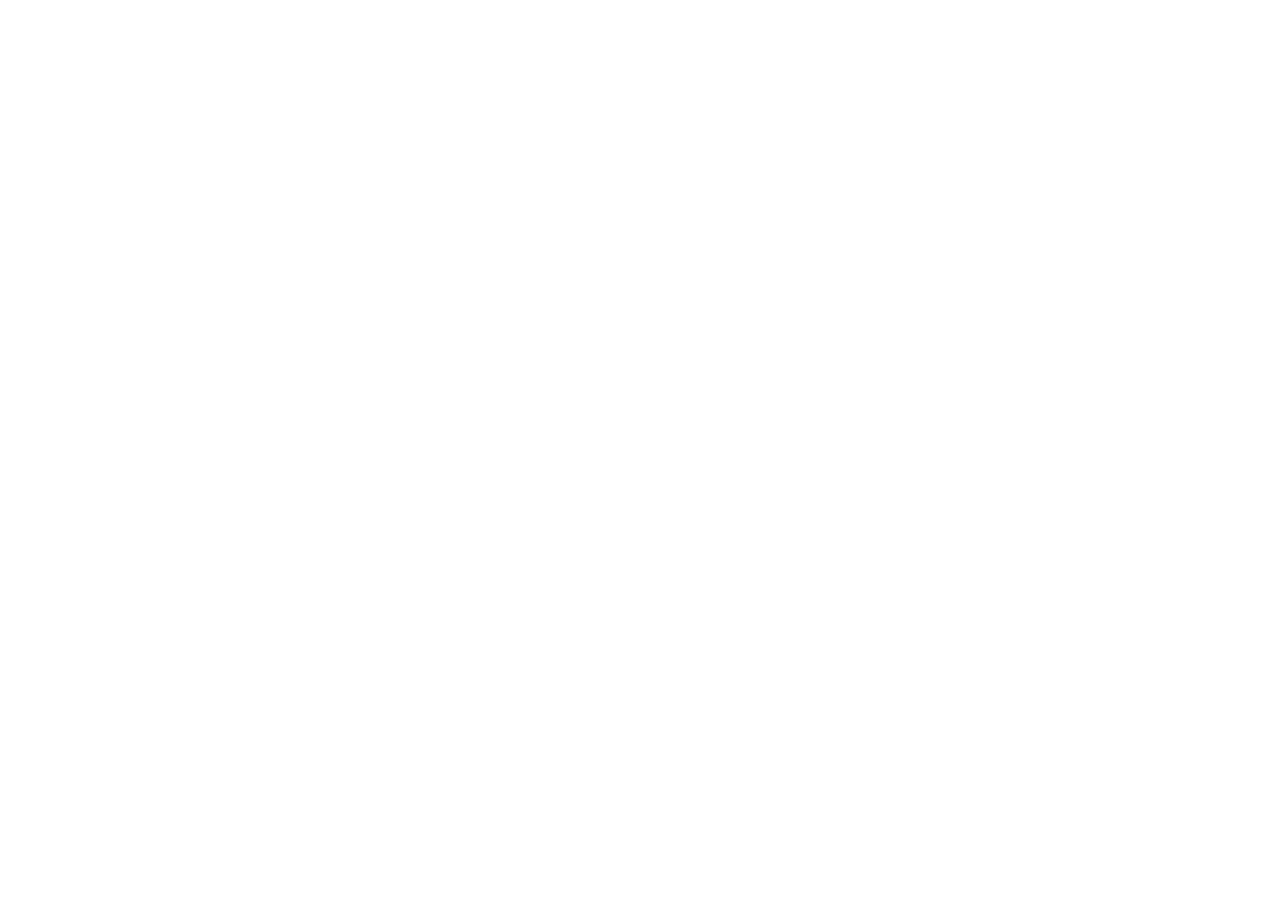
==== index.html @ f73a5bc5 "first commit" ====
<!DOCTYPE html>
<html lang="en">
<head>
    <meta charset="UTF-8">
    <meta http-equiv="X-UA-Compatible" content="IE=edge">
    <meta name="viewport" content="width=device-width, initial-scale=1.0">
    <title>Document</title>
</head>
<body>
    
</body>
</html>
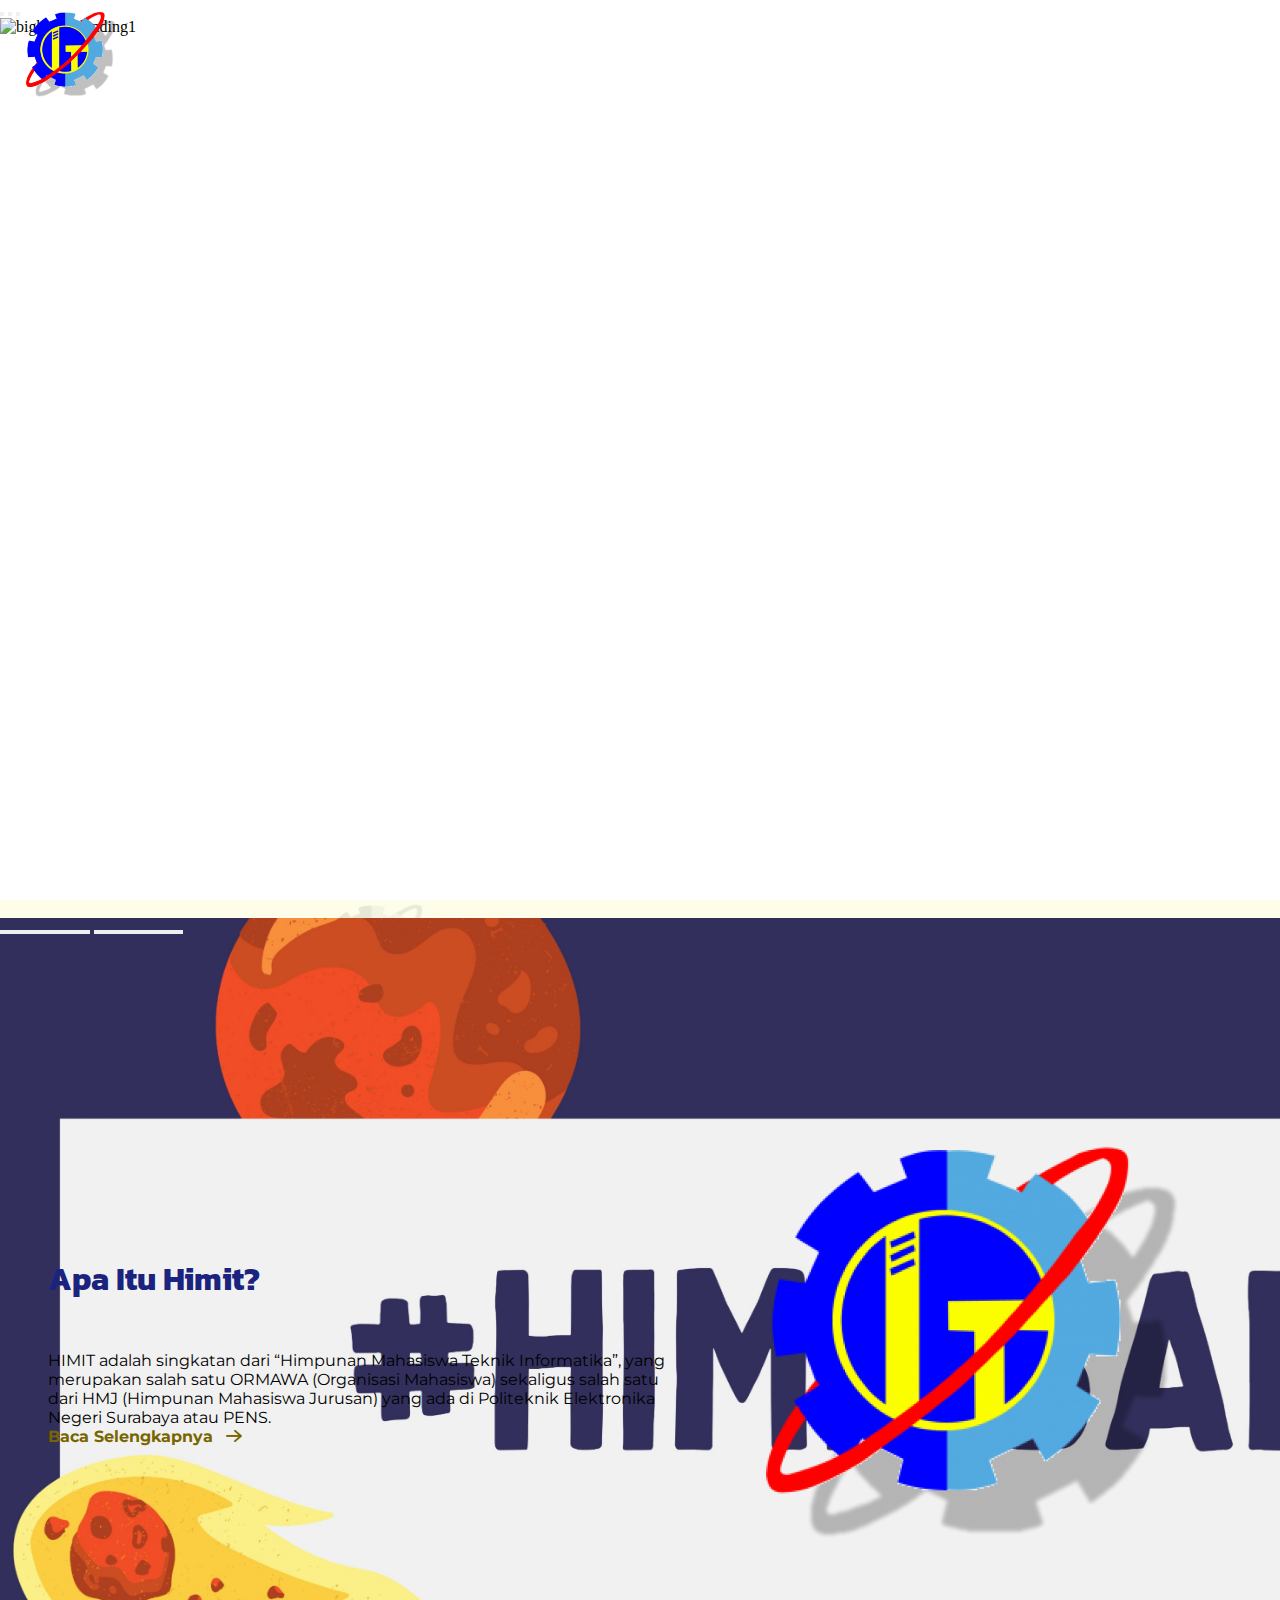
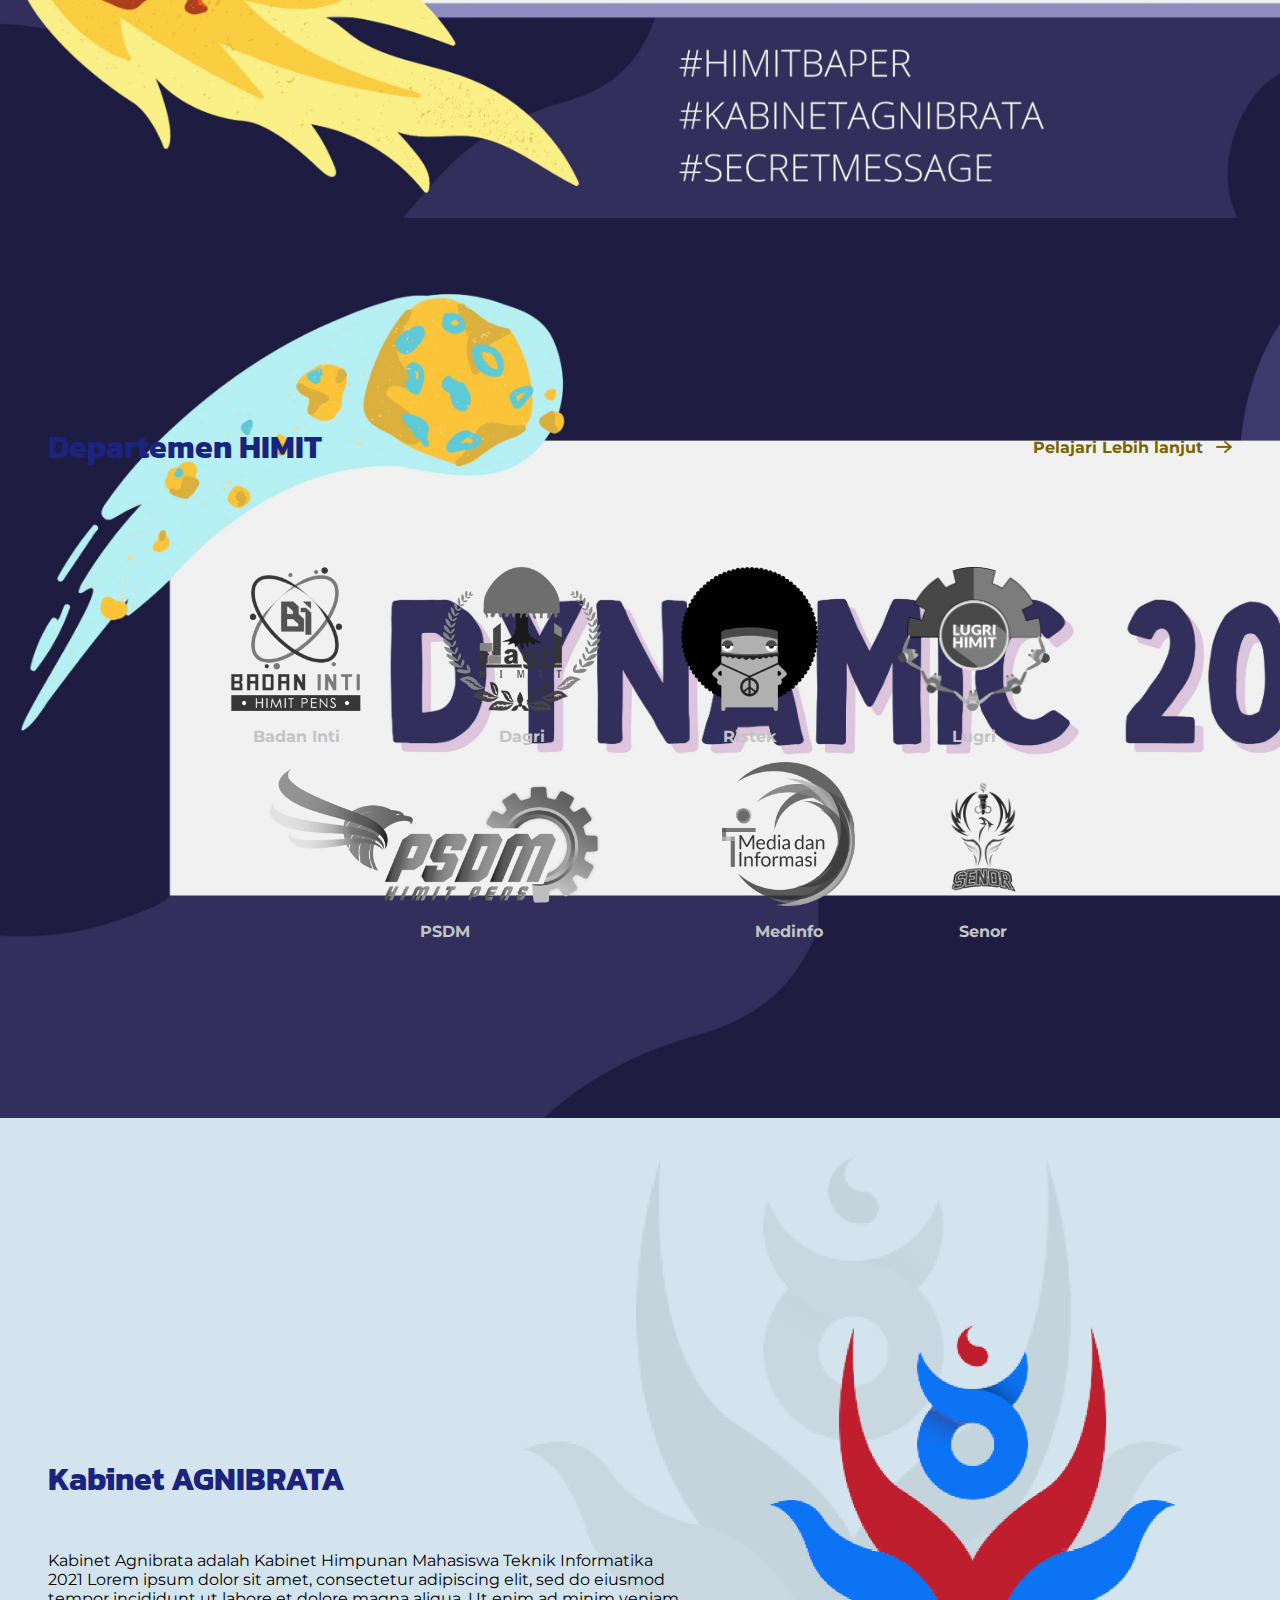
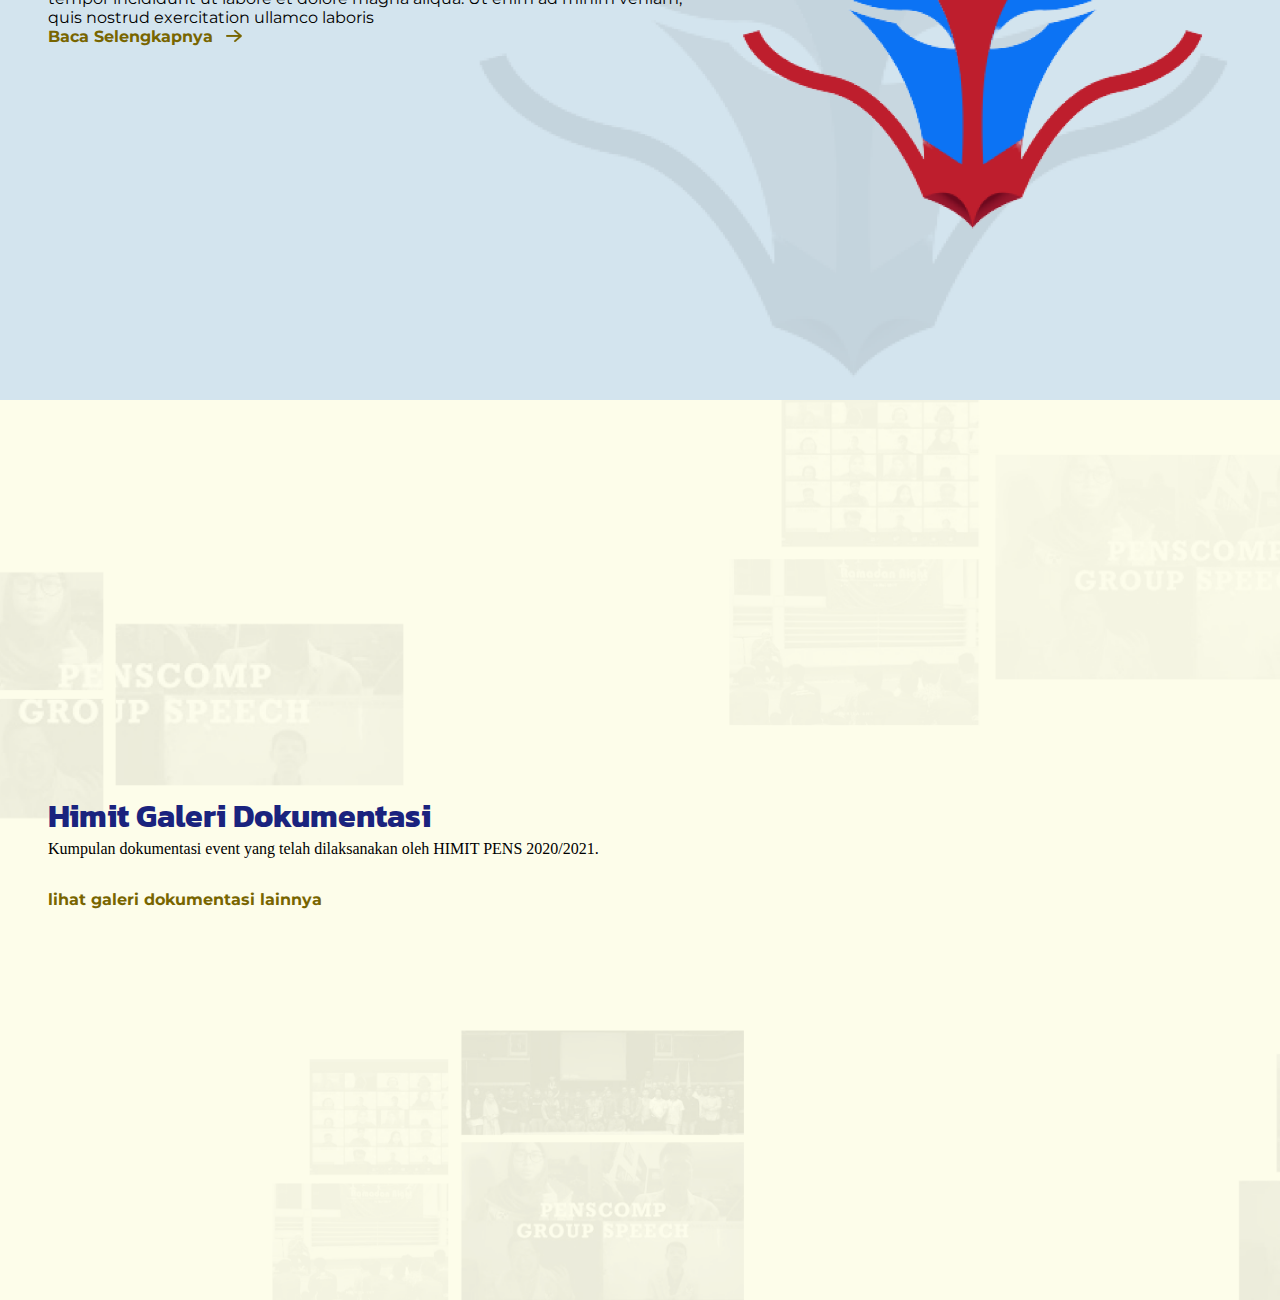
==== commit 96058330: "Add Section 12345 in Landingpage" ====
--- a/index.html
+++ b/index.html
@@ -1,12 +1,173 @@
 <!DOCTYPE html>
 <html lang="en">
+
 <head>
-    <meta charset="UTF-8">
-    <meta http-equiv="X-UA-Compatible" content="IE=edge">
-    <meta name="viewport" content="width=device-width, initial-scale=1.0">
-    <title>Document</title>
+  <meta charset="UTF-8">
+  <meta http-equiv="X-UA-Compatible" content="IE=edge">
+  <meta name="viewport" content="width=device-width, initial-scale=1.0">
+  <link href="https://cdn.jsdelivr.net/npm/bootstrap@5.1.3/dist/css/bootstrap.min.css" rel="stylesheet"
+    integrity="sha384-1BmE4kWBq78iYhFldvKuhfTAU6auU8tT94WrHftjDbrCEXSU1oBoqyl2QvZ6jIW3" crossorigin="anonymous">
+  <link rel="stylesheet" href="style.css">
+  <!--Font-->
+  <link rel="preconnect" href="https://fonts.googleapis.com">
+  <link rel="preconnect" href="https://fonts.gstatic.com" crossorigin>
+  <link href="https://fonts.googleapis.com/css2?family=Kanit:wght@600;700&family=Montserrat:wght@400;700&display=swap"
+    rel="stylesheet">
+  <title>Himit Web</title>
 </head>
+
 <body>
-    
+
+  <header>
+    <img src="assets/logohimit.png" alt="logo">
+    <button>
+      <svg viewBox="0 0 473 473" fill="none" xmlns="http://www.w3.org/2000/svg">
+        <path
+          d="M100.611 254.5C110.337 254.5 118.222 246.217 118.222 236C118.222 225.783 110.337 217.5 100.611 217.5C90.8848 217.5 83 225.783 83 236C83 246.217 90.8848 254.5 100.611 254.5Z"
+          fill="white" />
+        <path
+          d="M383.446 217.5H170C160.857 217.5 153.445 225.286 153.445 234.89V237.11C153.445 246.714 160.857 254.5 170 254.5H383.446C392.589 254.5 400.001 246.714 400.001 237.11V234.89C400.001 225.286 392.589 217.5 383.446 217.5Z"
+          fill="white" />
+        <path
+          d="M383.446 310H99.5544C90.4117 310 83 317.786 83 327.39V329.61C83 339.214 90.4117 347 99.5544 347H383.446C392.588 347 400 339.214 400 329.61V327.39C400 317.786 392.588 310 383.446 310Z"
+          fill="white" />
+        <path
+          d="M383.446 125H99.5544C90.4117 125 83 132.786 83 142.39V144.61C83 154.214 90.4117 162 99.5544 162H383.446C392.588 162 400 154.214 400 144.61V142.39C400 132.786 392.588 125 383.446 125Z"
+          fill="white" />
+        <circle cx="236.5" cy="236.5" r="230" stroke="white" stroke-width="13" />
+      </svg>
+    </button>
+  </header>
+
+  <!--========== BIG BANNER ==========-->
+  <section class="section1">
+    <div id="carouselExampleIndicators" class="carousel slide custom_carousel" data-bs-ride="carousel"
+      data-bs-interval="false">
+      <div class="carousel-indicators">
+        <button type="button" data-bs-target="#carouselExampleIndicators" data-bs-slide-to="0" class="active"
+          aria-current="true" aria-label="Slide 1"></button>
+        <button type="button" data-bs-target="#carouselExampleIndicators" data-bs-slide-to="1"
+          aria-label="Slide 2"></button>
+        <button type="button" data-bs-target="#carouselExampleIndicators" data-bs-slide-to="2"
+          aria-label="Slide 3"></button>
+      </div>
+      <div class="carousel-inner">
+        <div class="carousel-item active">
+          <img src="assets/bigbannerlanding.jpg" class="d-block w-100" alt="bigbannerlanding1">
+        </div>
+        <div class="carousel-item">
+          <img src="assets/bigbannerlanding2.jpg" class="d-block w-100" alt="bigbannerlanding2">
+        </div>
+        <div class="carousel-item">
+          <img src="assets/bigbannerlanding3.jpg" class="d-block w-100" alt="bigbannerlanding3">
+        </div>
+      </div>
+      <button class="carousel-control-prev custom_button" type="button" data-bs-target="#carouselExampleIndicators"
+        data-bs-slide="prev">
+        <span class="carousel-control-prev-icon left_button" aria-hidden="true"></span>
+        <!-- <span class="visually-hidden">Previous</span> -->
+      </button>
+      <button class="carousel-control-next custom_button" type="button" data-bs-target="#carouselExampleIndicators"
+        data-bs-slide="next">
+        <span class="carousel-control-next-icon right_button" aria-hidden="true"></span>
+        <!-- <span class="visually-hidden">Next</span> -->
+      </button>
+    </div>
+
+  </section>
+
+  <!--========== SECTION 2 ==========-->
+  <section class="section2">
+    <div>
+
+      <h1>Apa Itu Himit?</h1>
+      <p>HIMIT adalah singkatan dari “Himpunan Mahasiswa Teknik Informatika”,
+        yang merupakan salah satu ORMAWA (Organisasi Mahasiswa) sekaligus
+        salah satu dari HMJ (Himpunan Mahasiswa Jurusan) yang ada di Politeknik Elektronika Negeri Surabaya atau PENS.
+      </p>
+      <a href="#">Baca Selengkapnya</a>
+    </div>
+    <img src="assets/logohimit.png" alt="logo">
+
+  </section>
+
+  <!--========== SECTION 3 ==========-->
+  <section class="section3">
+    <div>
+      <h1>Departemen HIMIT</h1>
+      <a href="#">Pelajari Lebih lanjut</a>
+    </div>
+    <div>
+      <div>
+        <span>
+          <img src="assets/logodepartemen/inti.png" alt="Badan Inti">
+          <p>Badan Inti</p>
+        </span>
+        <span>
+          <img src="assets/logodepartemen/dagri.png" alt="Dagri" data-title='Dagri'>
+          <p>Dagri</p>
+        </span>
+        <span>
+          <img src="assets/logodepartemen/ristek.png" alt="Ristek" data-title='Ristek'>
+          <p>Ristek</p>
+        </span>
+        <span>
+          <img src="assets/logodepartemen/lugri.png" alt="Lugri" data-title='Lugri'>
+          <p>Lugri</p>
+        </span>
+
+      </div>
+      <div>
+        <span>
+          <img src="assets/logodepartemen/psdm.png" alt="PSDM" data-title='PSDM'>
+          <p>PSDM</p>
+        </span>
+        <span>
+          <img src="assets/logodepartemen/medinfo.png" alt="Medinfo" data-title='Medinfo'>
+          <p>Medinfo</p>
+        </span>
+        <span>
+          <img src="assets/logodepartemen/senor.png" alt="Senor" data-title='Senor'>
+          <p>Senor</p>
+        </span>
+
+      </div>
+    </div>
+  </section>
+
+  <!--========== SECTION 4 ==========-->
+  <section class="section4">
+    <div>
+      <h1>Kabinet AGNIBRATA</h1>
+      <p>
+        Kabinet Agnibrata adalah Kabinet Himpunan Mahasiswa Teknik Informatika 2021
+        Lorem ipsum dolor sit amet, consectetur adipiscing elit, sed do eiusmod tempor
+        incididunt ut labore et dolore magna aliqua. Ut enim ad minim veniam, quis nostrud exercitation ullamco laboris
+      </p>
+      <a href="#">Baca Selengkapnya</a>
+    </div>
+    <img src="assets/logoagnibrata.png" alt="logo">
+  </section>
+
+  <!--========== SECTION 5 ==========-->
+  <section class="section5">
+    <div>
+      <h1>Himit Galeri Dokumentasi</h1>
+      <p>
+        Kumpulan dokumentasi event yang telah
+        dilaksanakan oleh HIMIT PENS 2020/2021.
+      </p>
+    </div>
+    <div>
+      <a href="#">lihat galeri dokumentasi lainnya</a>
+    </div>
+
+  </section>
+
+  <!-- Bootstrap JavaScript Bundle with Popper -->
+  <script src="https://cdn.jsdelivr.net/npm/bootstrap@5.1.3/dist/js/bootstrap.bundle.min.js"
+    integrity="sha384-ka7Sk0Gln4gmtz2MlQnikT1wXgYsOg+OMhuP+IlRH9sENBO0LRn5q+8nbTov4+1p" crossorigin="anonymous">
+  </script>
 </body>
+
 </html>--- a/style.css
+++ b/style.css
@@ -0,0 +1,255 @@
+* {
+    margin: 0;
+    padding: 0;
+    box-sizing: border-box;
+}
+
+body {
+    position: relative;
+    width: 100%;
+}
+
+header {
+    display: flex;
+    justify-content: space-between;
+    position: fixed;
+    width: 100%;
+    top: 0;
+    left: 0;
+    padding: .5em 1.7em .5em 1em;
+    align-items: center;
+    z-index: 10;
+}
+
+header img {
+    height: 6rem;
+    width: auto;
+}
+
+header button {
+    background-color: transparent;
+    border: none;
+    outline: none;
+}
+
+header button svg {
+    height: 4rem;
+    width: auto;
+    position: relative;
+}
+
+.section1,
+.section2,
+.section3,
+.section4,
+.section5,
+.section6,
+.section7 {
+    height: 100vh;
+    width: 100%;
+}
+
+.custom_carousel,
+.carousel-inner,
+.carousel-item,
+.carousel-item img {
+    height: 100%;
+}
+
+.custom_button {
+    width: 7%;
+}
+
+.right_button,
+.left_button {
+    width: 3rem;
+    height: 3rem;
+}
+
+.right_button {
+    background-image: url("assets/swiperight.svg");
+}
+
+.left_button {
+    background-image: url("assets/swipeleft.svg");
+}
+
+.section2 {
+    background-image: url("assets/bgsection2.png");
+    background-size: cover;
+    display: flex;
+    align-items: center;
+    justify-content: space-between;
+    padding: 0 3em;
+}
+
+.section2 h1,
+.section3 h1,
+.section4 h1,
+.section5 h1,
+.section6 h1,
+.section7 h1 {
+    font-family: "Kanit";
+    font-weight: 700;
+    color: #1A237E;
+}
+
+.section2 p {
+    width: 58ch;
+    padding-top: 3rem;
+    font-family: 'Montserrat';
+    color: #000000;
+}
+
+.section2 a,
+.section3 a,
+.section4 a,
+.section5 a,
+.section6 a,
+.section7 a {
+    display: flex;
+    align-items: center;
+    font-family: 'Montserrat';
+    font-weight: 700;
+    color: #786500;
+    text-decoration: none;
+    width: fit-content;
+}
+
+.section2 a::after,
+.section3 a::after,
+.section4 a::after,
+.section6 a::after,
+.section7 a::after {
+    --size: 1em;
+
+    content: '';
+    background-image: url("assets/bacaselengkapnya.png");
+    background-size: contain;
+    background-repeat: no-repeat;
+    background-position: center;
+    width: var(--size);
+    height: var(--size);
+    margin-left: .8em;
+}
+
+.section2 img {
+    width: 32rem;
+    height: auto;
+}
+
+.section3,
+.section3>div:nth-of-type(1) {
+    display: flex;
+}
+
+.section3 {
+    background-color: #FDFDEA;
+    flex-direction: column;
+    padding: 1em 3em;
+    align-items: center;
+    justify-content: center;
+    gap: 6em;
+}
+
+.section3>div {
+    width: 100%;
+}
+
+.section3>div:nth-of-type(1) {
+    justify-content: space-between;
+    align-items: center;
+    margin-top: 4em;
+}
+
+.section3>div:nth-of-type(2) {
+    display: flex;
+    flex-direction: column;
+    align-items: center;
+    gap: 1em;
+}
+
+.section3>div:nth-of-type(2) div {
+    display: flex;
+}
+
+.section3>div:nth-of-type(2) div span {
+    display: flex;
+    text-align: center;
+    flex-direction: column;
+    margin-right: 5em;
+}
+
+.section3>div:nth-of-type(2) div span:last-child {
+    margin-right: 0;
+}
+
+.section3>div:nth-of-type(2) div span img {
+    height: 9rem;
+    width: auto;
+    filter: grayscale(1);
+    transition: filter .3s ease-in-out;
+}
+
+.section3>div:nth-of-type(2) div span img::after {
+    content: attr(data-title);
+    width: 2em;
+    height: 2em;
+    background-color: red;
+}
+
+.section3>div:nth-of-type(2) div span img:hover {
+    filter: grayscale(0);
+}
+
+.section3>div:nth-of-type(2) div span p {
+    font-family: 'Montserrat';
+    font-weight: 700;
+    color: #C4C4C4;
+    margin-top: 1em;
+    transition: color .3s ease-in-out;
+}
+
+.section3>div:nth-of-type(2) div span img:hover+p {
+    color: #786500;
+}
+
+.section4 {
+    background-image: url("assets/bgsection4.png");
+    background-size: cover;
+    display: flex;
+    align-items: center;
+    justify-content: space-between;
+    padding: 0 3em;
+}
+
+.section4 img {
+    width: 32rem;
+    height: auto;
+}
+
+.section4 p {
+    width: 58ch;
+    padding-top: 3rem;
+    font-family: 'Montserrat';
+    color: #000000;
+}
+
+.section5,
+.section5>div:nth-of-type(2) {
+    display: flex;
+}
+
+.section5 {
+    background-image: url("assets/bgsection5.png");
+    background-size: cover;
+    flex-direction: column;
+    padding: 1em 3em;
+    justify-content: center;
+    gap: 2em;
+}
+
+.section5>div:nth-of-type(1) {
+    justify-content: space-between;
+    align-items: center;
+}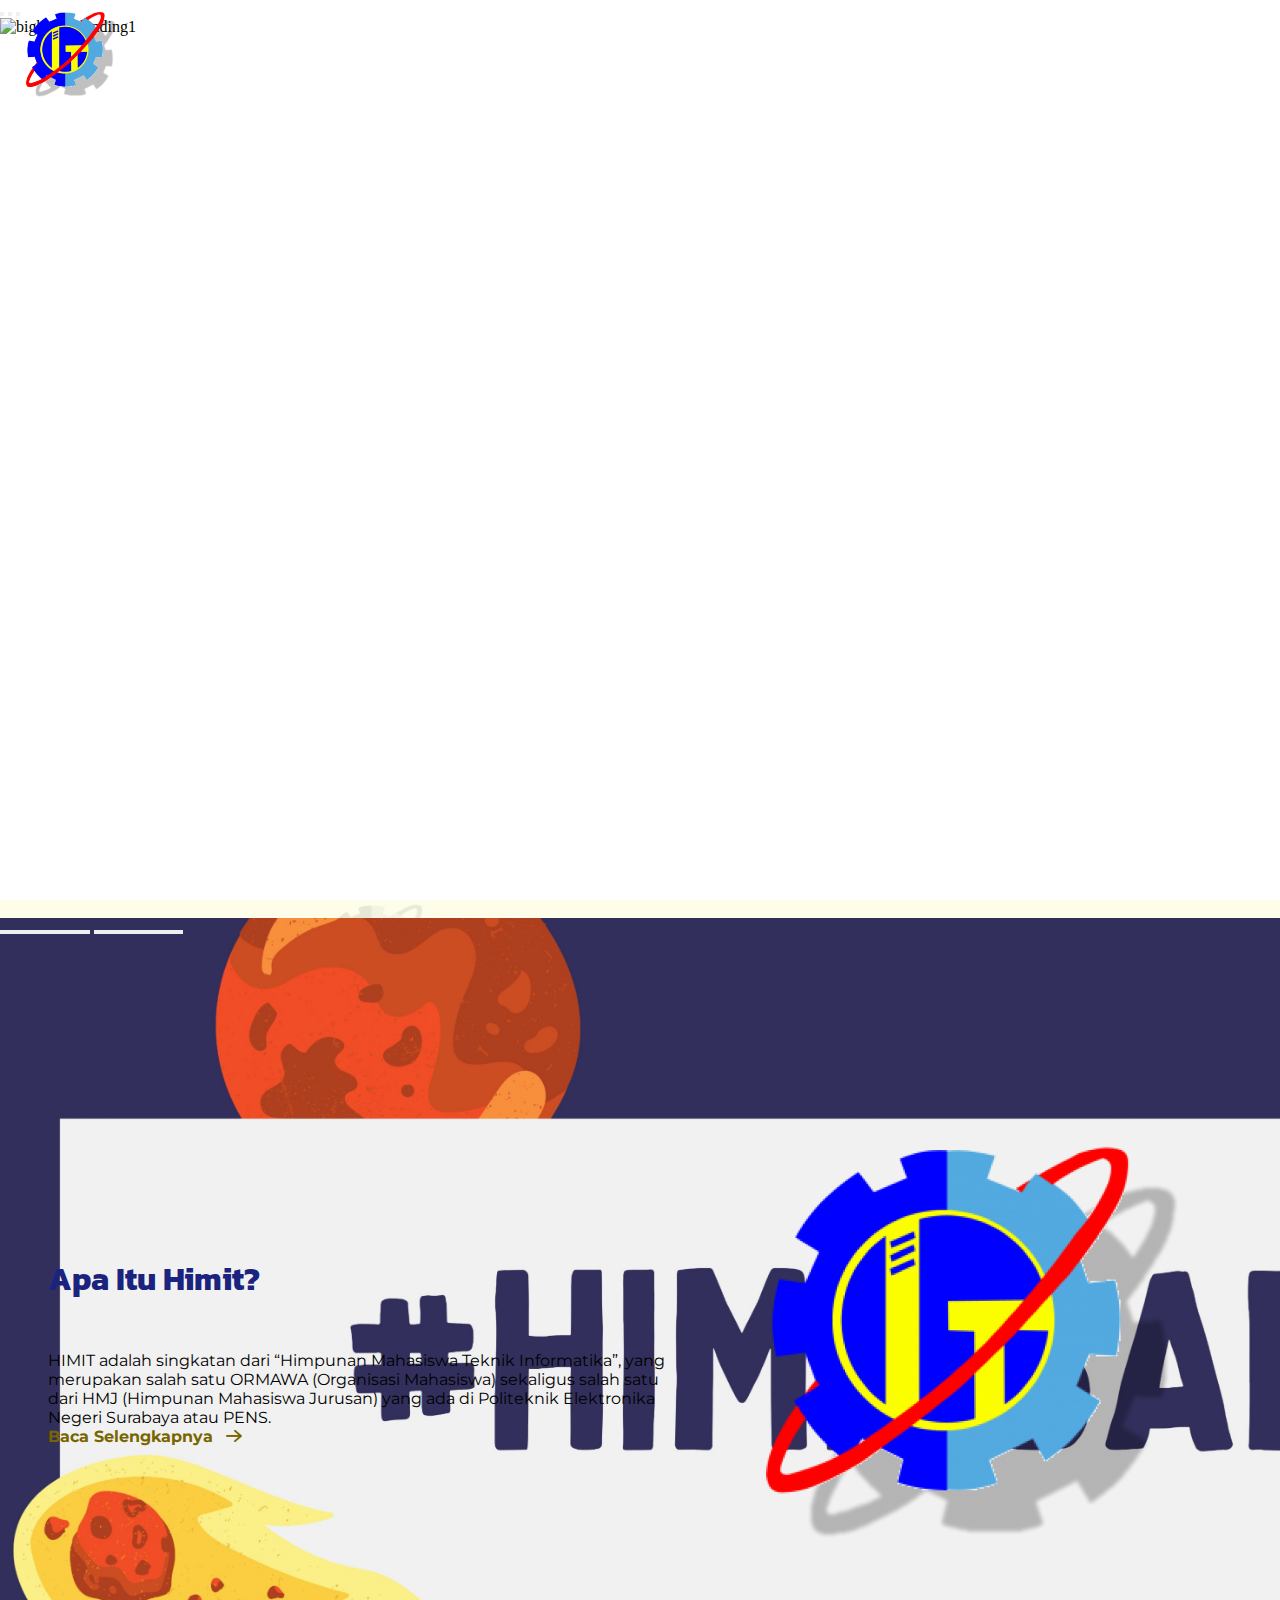
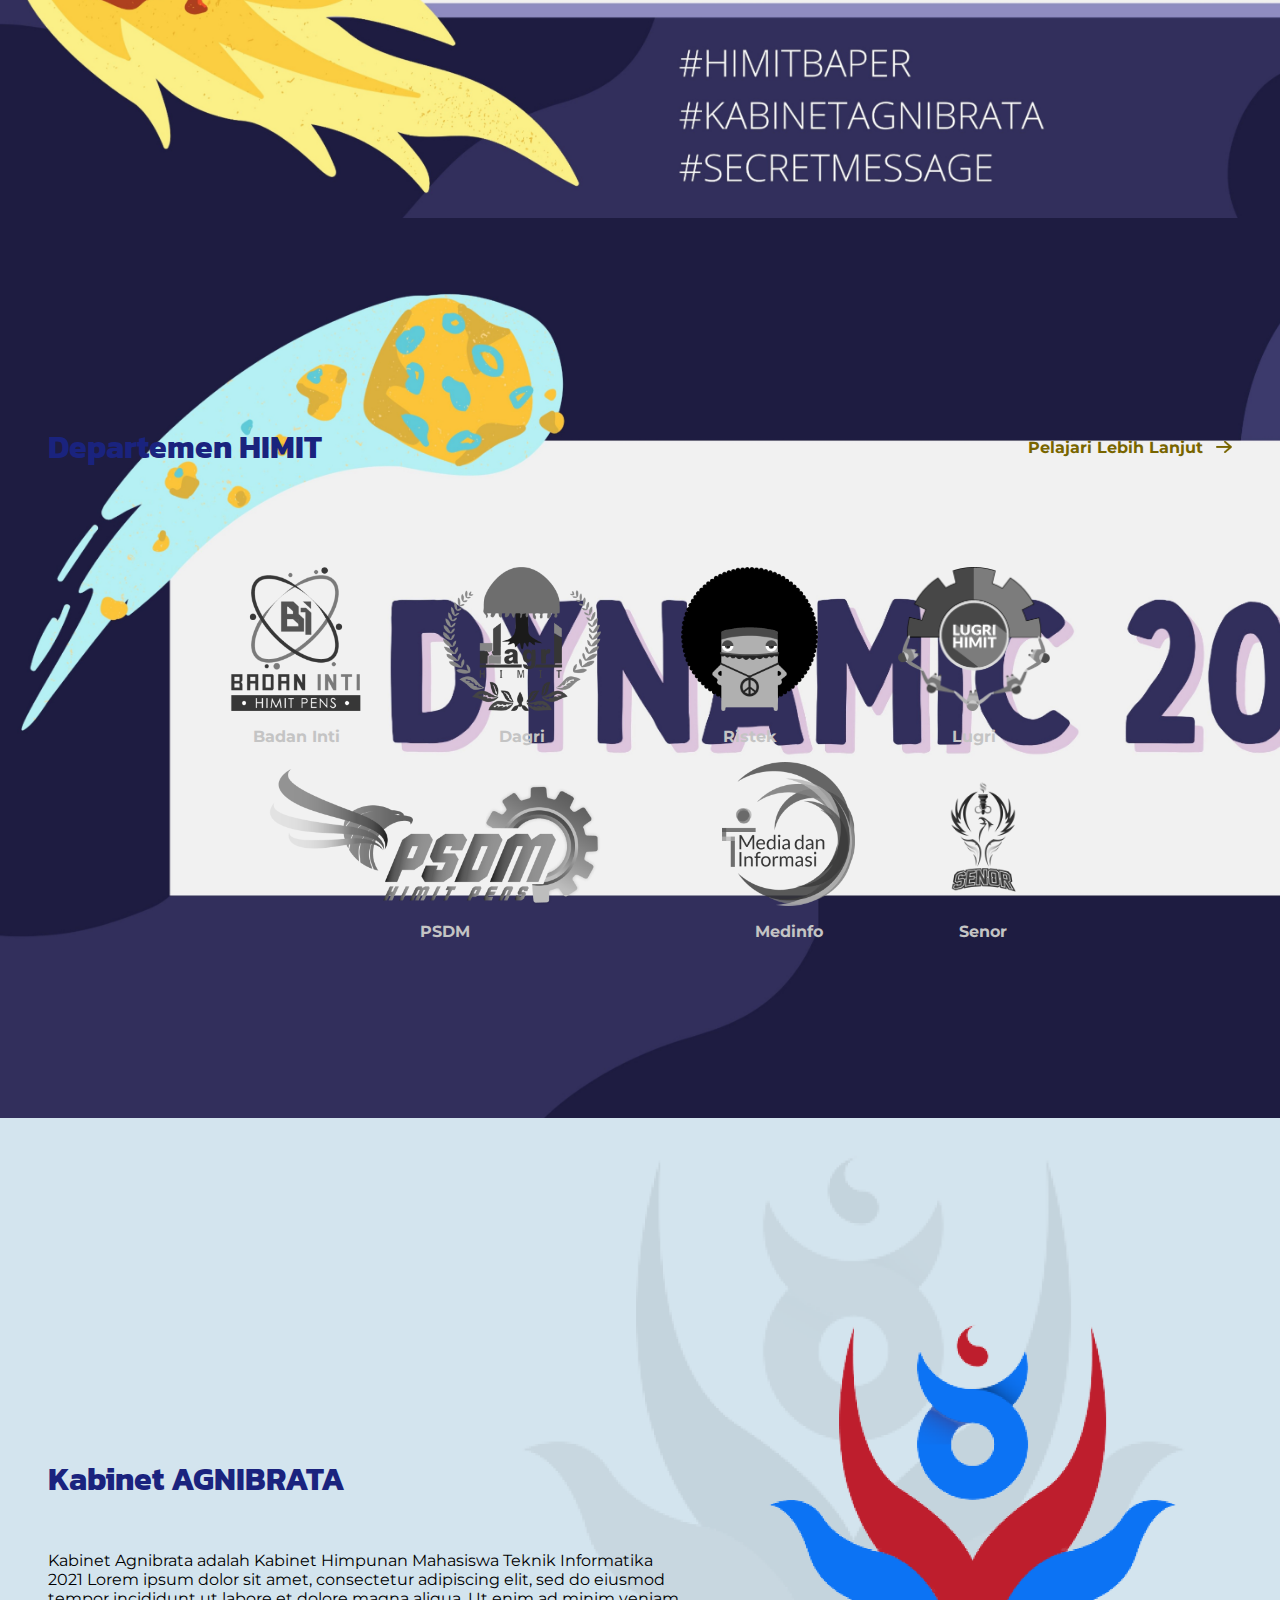
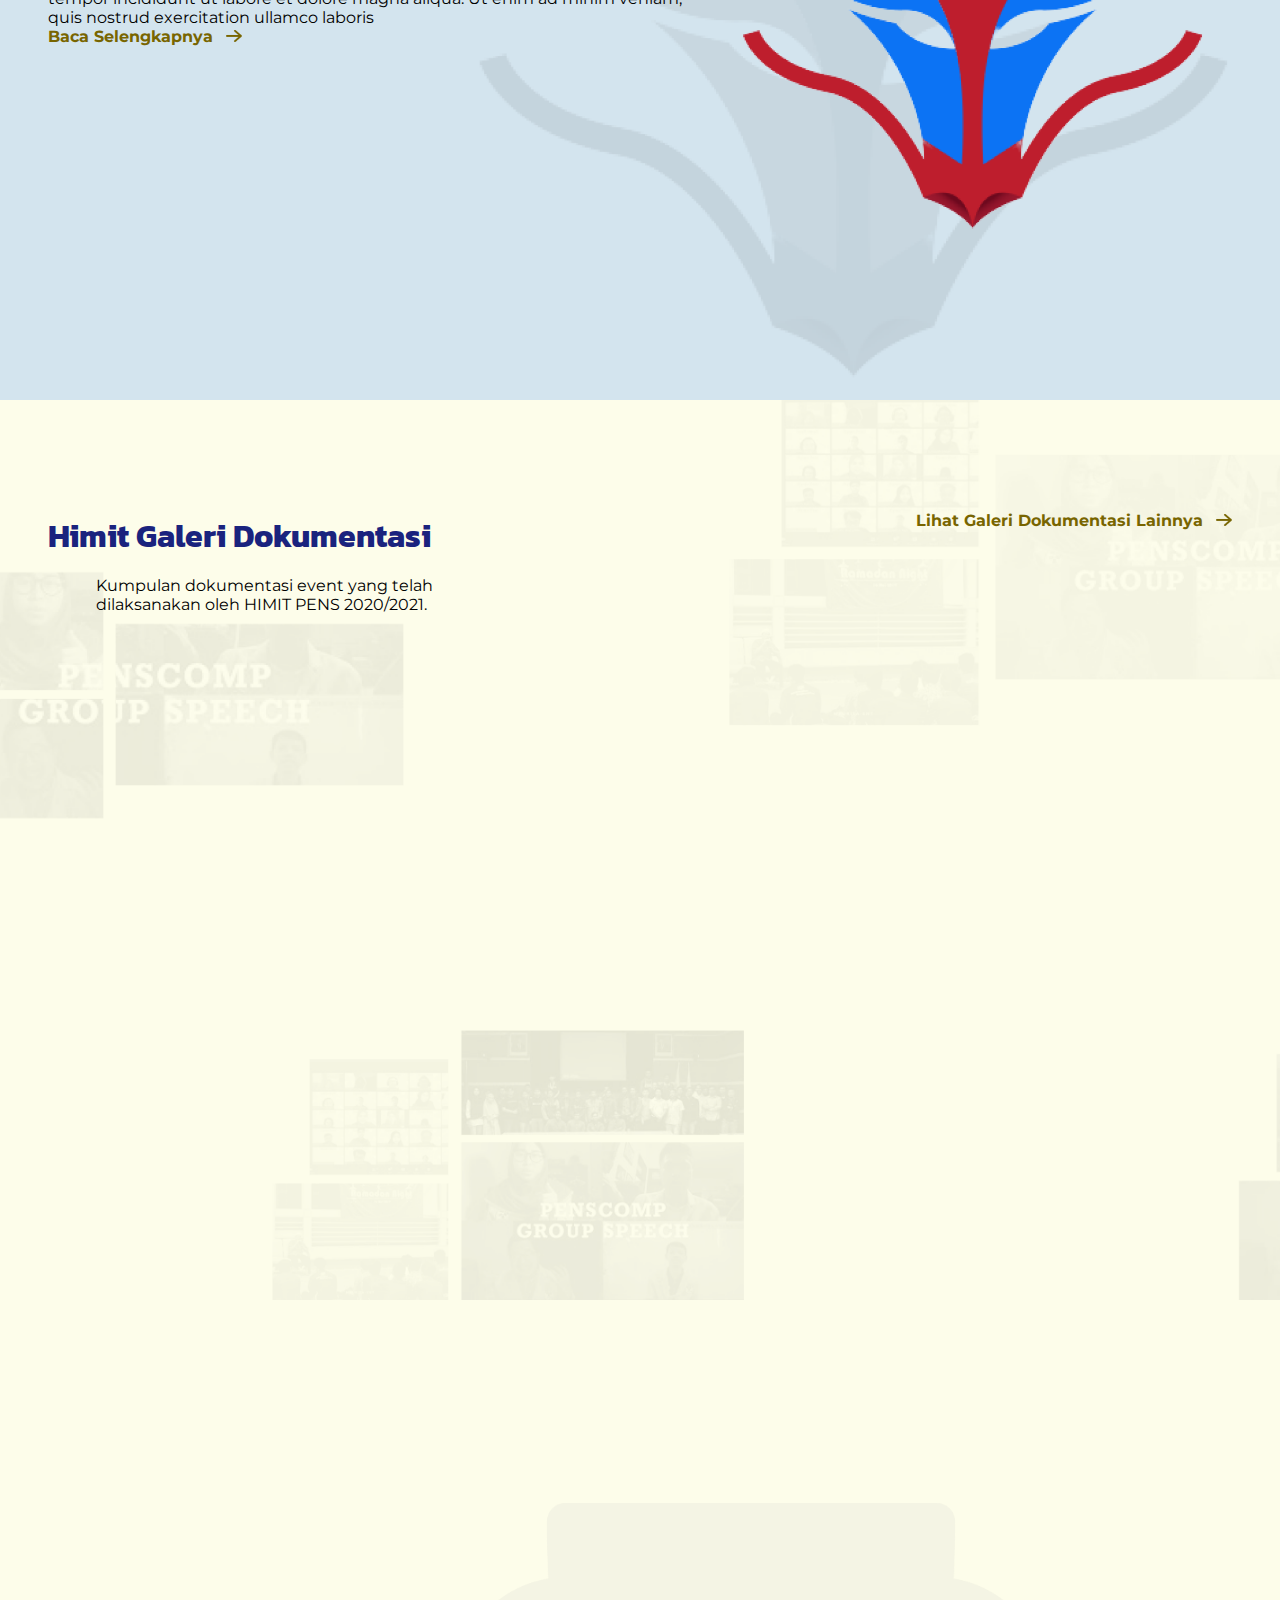
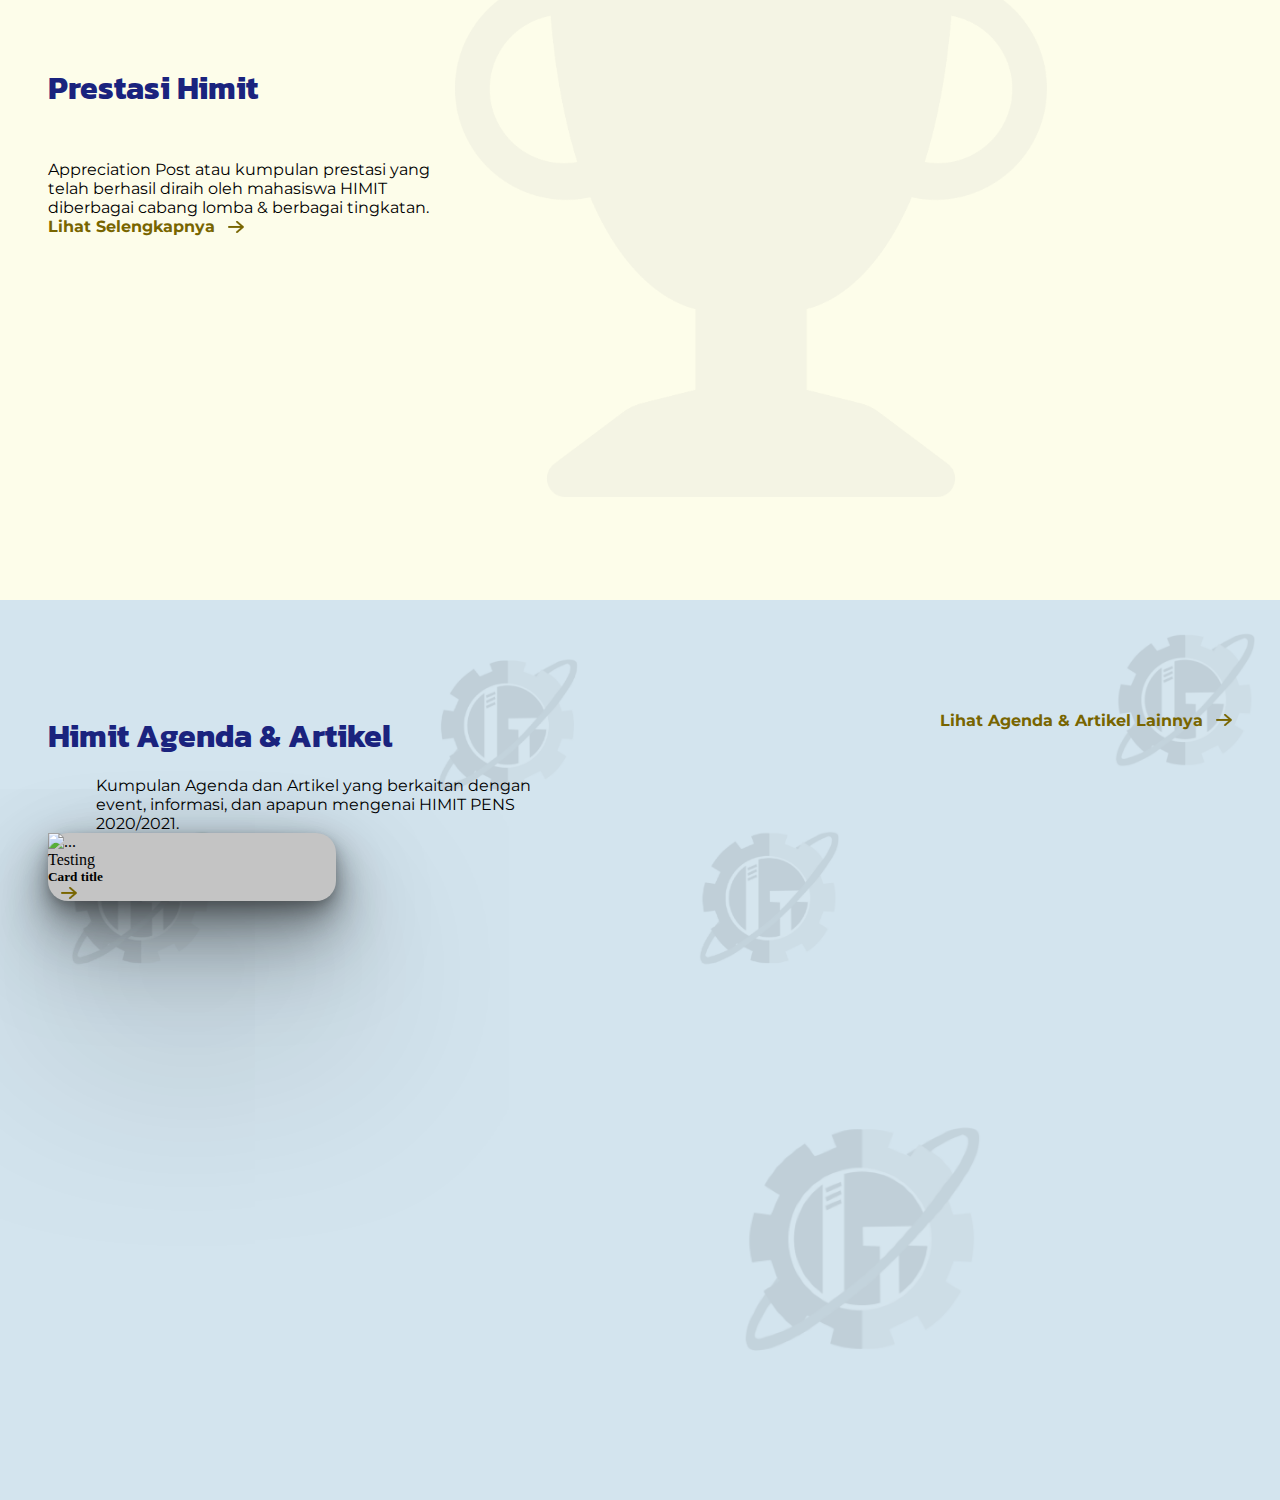
==== commit 8bbf7ac8: "add section 6-7 Landing n About Us" ====
--- a/index.html
+++ b/index.html
@@ -79,7 +79,6 @@
   <!--========== SECTION 2 ==========-->
   <section class="section2">
     <div>
-
       <h1>Apa Itu Himit?</h1>
       <p>HIMIT adalah singkatan dari “Himpunan Mahasiswa Teknik Informatika”,
         yang merupakan salah satu ORMAWA (Organisasi Mahasiswa) sekaligus
@@ -95,7 +94,7 @@
   <section class="section3">
     <div>
       <h1>Departemen HIMIT</h1>
-      <a href="#">Pelajari Lebih lanjut</a>
+      <a href="#">Pelajari Lebih Lanjut</a>
     </div>
     <div>
       <div>
@@ -153,16 +152,65 @@
   <section class="section5">
     <div>
       <h1>Himit Galeri Dokumentasi</h1>
+      <a href="#">Lihat Galeri Dokumentasi Lainnya</a>
+    </div>
+    <div>
       <p>
         Kumpulan dokumentasi event yang telah
         dilaksanakan oleh HIMIT PENS 2020/2021.
       </p>
     </div>
-    <div>
-      <a href="#">lihat galeri dokumentasi lainnya</a>
-    </div>
-
-  </section>
+  </section>
+
+
+  <!--========== SECTION 6 ==========-->
+  <section class="section6">
+    <div>
+      <h1>Prestasi Himit</h1>
+      <p>
+        Appreciation Post atau kumpulan prestasi yang telah berhasil diraih oleh mahasiswa HIMIT
+        diberbagai cabang lomba & berbagai tingkatan.
+      </p>
+      <a href="#">Lihat Selengkapnya</a>
+    </div>
+    <img src="assets/bgsection6.png" alt="bgsection6">
+  </section>
+
+  <!--========== SECTION 7 ==========-->
+  <section class="section7">
+    <div>
+      <h1>Himit Agenda & Artikel</h1>
+      <a href="#">Lihat Agenda & Artikel Lainnya</a>
+    </div>
+    <div>
+      <p>
+        Kumpulan Agenda dan Artikel
+        yang berkaitan dengan event, informasi, dan apapun mengenai HIMIT PENS 2020/2021.
+      </p>
+    </div>
+    <div class="articlecard" style="width: 18rem;">
+      <img src="assets/bigbannerlanding.jpg" class="card-img-top" alt="...">
+      <div class="card-body">
+        <article class="style_tags_7yfaN">Testing</article>
+        <h5 class="card-title">Card title</h5>
+        <a href="#" class="button"></a>
+      </div>
+    </div>
+  </section>
+
+  <!--  
+  ========== FOOTER ==========
+  <footer class="footer">
+    <div>
+      <h3>Alamat</h3>
+      <h3>Pranala Luar</h3>
+    </div>
+    <div>
+      <h3>Kontak</h3>
+      <h3>Ikuti Kami</h3>
+    </div>
+  </footer>
+-->
 
   <!-- Bootstrap JavaScript Bundle with Popper -->
   <script src="https://cdn.jsdelivr.net/npm/bootstrap@5.1.3/dist/js/bootstrap.bundle.min.js"
--- a/style.css
+++ b/style.css
@@ -86,7 +86,6 @@
 .section2 h1,
 .section3 h1,
 .section4 h1,
-.section5 h1,
 .section6 h1,
 .section7 h1 {
     font-family: "Kanit";
@@ -119,6 +118,7 @@
 .section2 a::after,
 .section3 a::after,
 .section4 a::after,
+.section5 a::after,
 .section6 a::after,
 .section7 a::after {
     --size: 1em;
@@ -235,21 +235,155 @@
     color: #000000;
 }
 
-.section5,
-.section5>div:nth-of-type(2) {
-    display: flex;
-}
-
 .section5 {
     background-image: url("assets/bgsection5.png");
     background-size: cover;
+    padding: 1em 3em;
+    align-items: center;
+    justify-content: center;
+    gap: 6em;
+}
+
+.section5>div {
+    width: 100%;
+}
+
+.section5>div:nth-of-type(1) {
+    justify-content: space-between;
+    align-items: center;
+    margin-top: 4em;
+}
+
+.section5>div:nth-of-type(1) {
+    display: flex;
+}
+
+.section5 p {
+    width: 40ch;
+    margin-left: 3rem;
+    padding-top: 1em;
+    align-items: center;
+    font-family: 'Montserrat';
+    color: #000000;
+}
+
+.section5 h1 {
+    font-family: "Kanit";
+    font-weight: 700;
+    color: #1A237E;
+    margin-top: 2rem;
+}
+
+
+.section6 {
+    background-color: #FDFDEA;
+    background-size: cover;
+    background-position: center;
+    display: flex;
+    align-items: center;
+    justify-content: space-between;
+    padding: 0 3em;
+}
+
+.section6 img {
+    width: 37rem;
+    height: auto;
+    display: flex;
+    margin-right: 500px;
+    margin-top: 100px;
+}
+
+.section6 p {
+    width: 37ch;
+    padding-top: 3rem;
+    font-family: 'Montserrat';
+    color: #000000;
+}
+
+.section7 {
+    background-image: url("assets/bgsection7.png");
+    background-size: cover;
+    padding: 1em 3em;
+    align-items: center;
+    justify-content: center;
+    gap: 6em;
+}
+
+.section7>div {
+    width: 100%;
+}
+
+.section7>div:nth-of-type(1) {
+    justify-content: space-between;
+    align-items: center;
+    margin-top: 4em;
+}
+
+.section7>div:nth-of-type(1) {
+    display: flex;
+}
+
+.section7 p {
+    width: 40ch;
+    margin-left: 3rem;
+    padding-top: 1em;
+    align-items: center;
+    font-family: 'Montserrat';
+    color: #000000;
+}
+
+.section7 h1 {
+    font-family: "Kanit";
+    font-weight: 700;
+    color: #1A237E;
+    margin-top: 2rem;
+}
+
+.articlecard {
+    display: flex;
+    position: absolute;
+    background-color: #C4C4C4;
     flex-direction: column;
-    padding: 1em 3em;
+    box-shadow: 0px 101px 227px rgba(0, 0, 0, 0.37), 0px 42.1954px 94.8352px rgba(0, 0, 0, 0.34578), 0px 22.5597px 50.7034px rgba(0, 0, 0, 0.307725), 0px 12.6468px 28.4239px rgba(0, 0, 0, 0.248669), 0px 6.7166px 15.0957px rgba(0, 0, 0, 0.165059), 0px 2.79493px 6.28167px rgba(0, 0, 0, 0.0747247);
+    border-radius: 20px;
+}
+
+
+.footer {
+    background-color: #F0F0DA;
+    display: flex;
     justify-content: center;
-    gap: 2em;
-}
-
-.section5>div:nth-of-type(1) {
-    justify-content: space-between;
-    align-items: center;
+    position: fixed;
+    width: 100%;
+    top: 0;
+    left: 0;
+    padding: .5em 1.7em .5em 1em;
+    align-items: center;
+}
+
+/* About Us Page */
+
+.ausection1 {
+    background-color: #FDFDEA;
+    background-size: cover;
+    background-position: center;
+    display: flex;
+    align-items: center;
+    justify-content: space-between;
+    padding: 0 3em;
+}
+
+.ausection1 img {
+    width: 37rem;
+    height: auto;
+    display: flex;
+    margin-right: 500px;
+    margin-top: 100px;
+}
+
+.ausection1 p {
+    width: 37ch;
+    padding-top: 3rem;
+    font-family: 'Montserrat';
+    color: #000000;
 }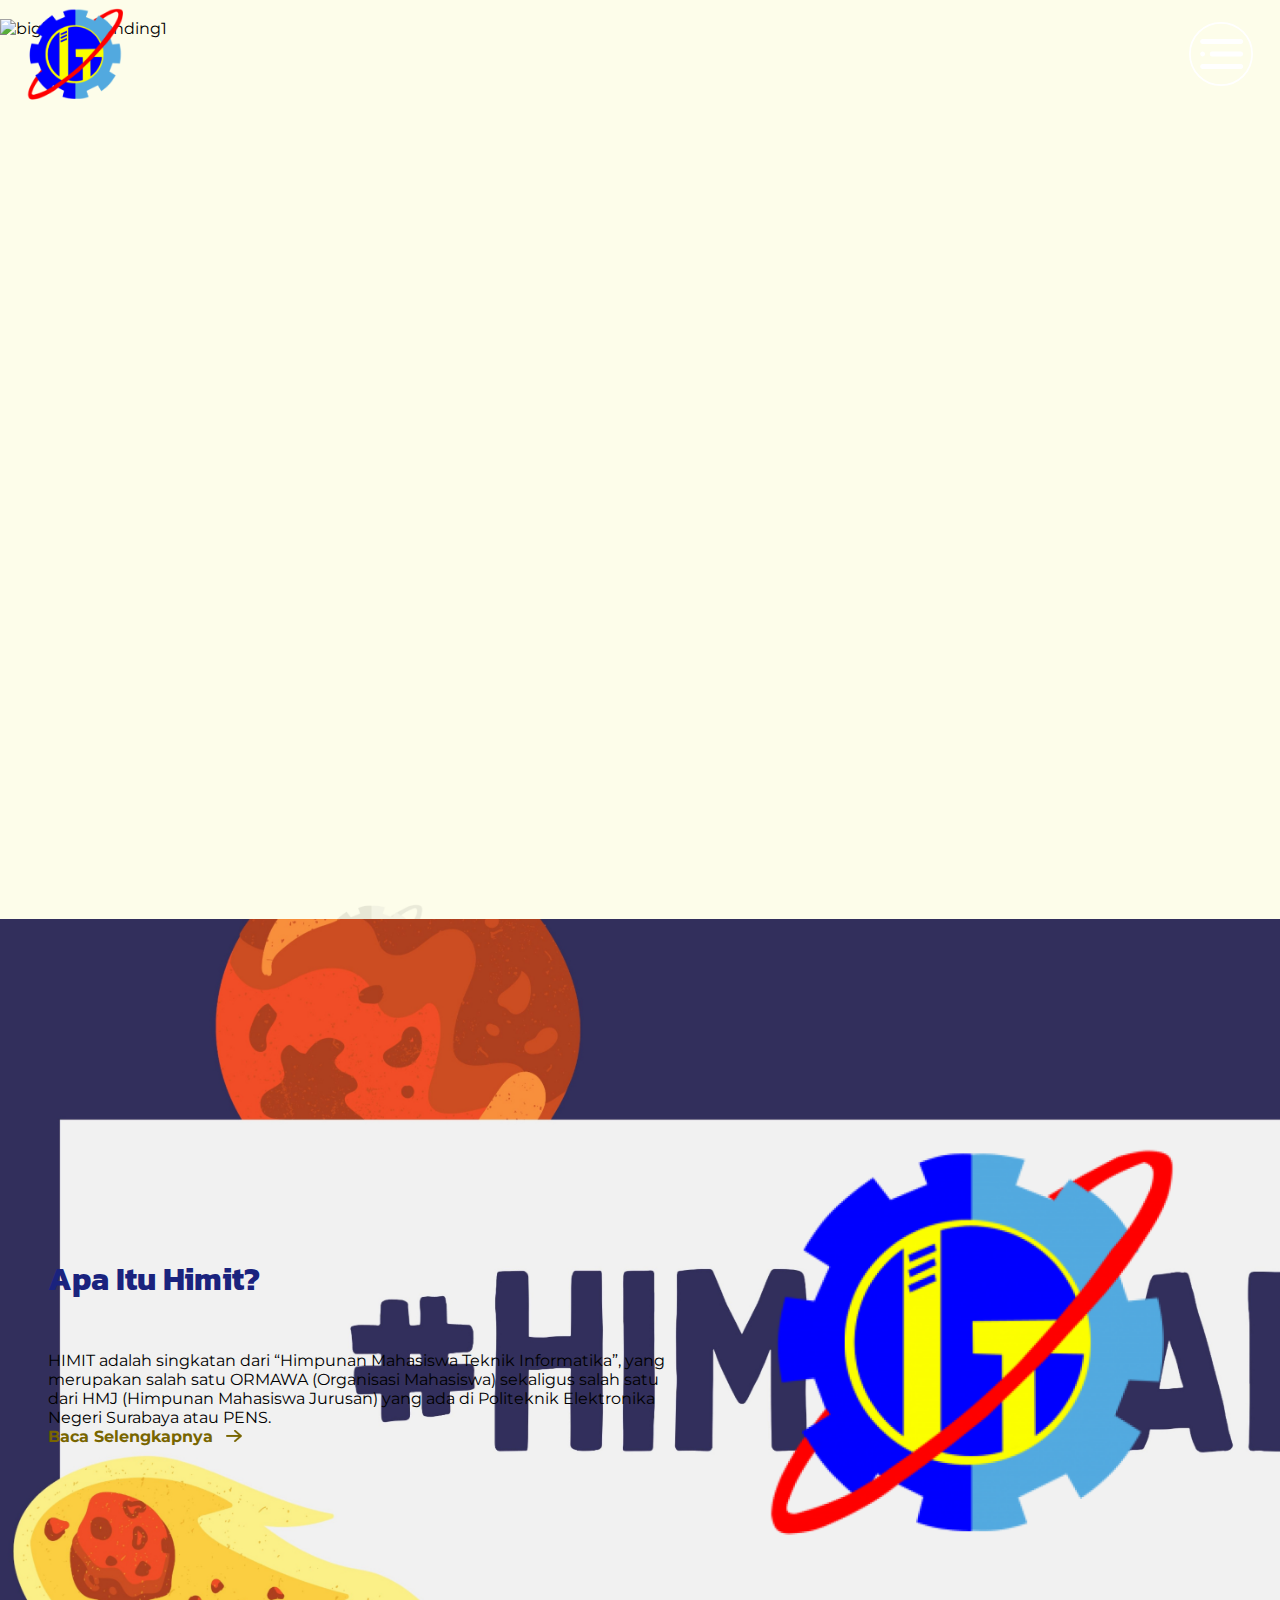
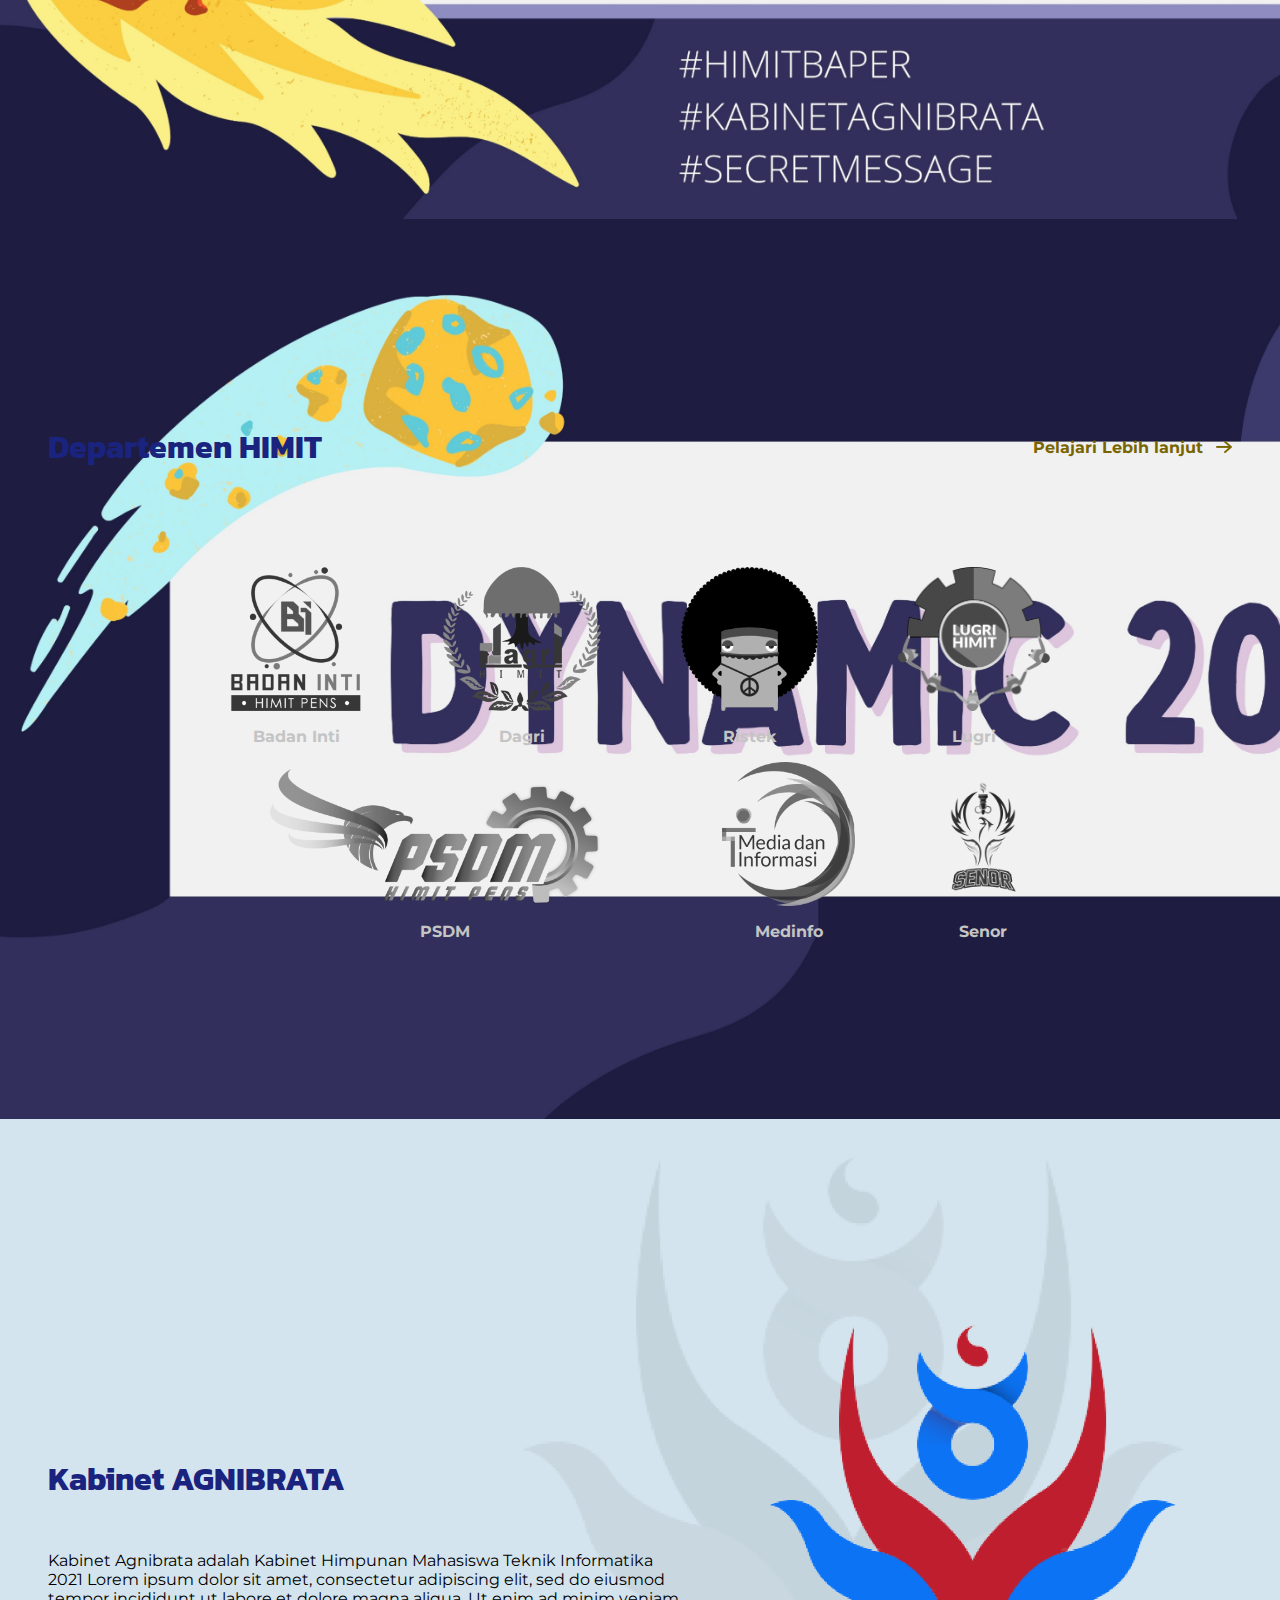
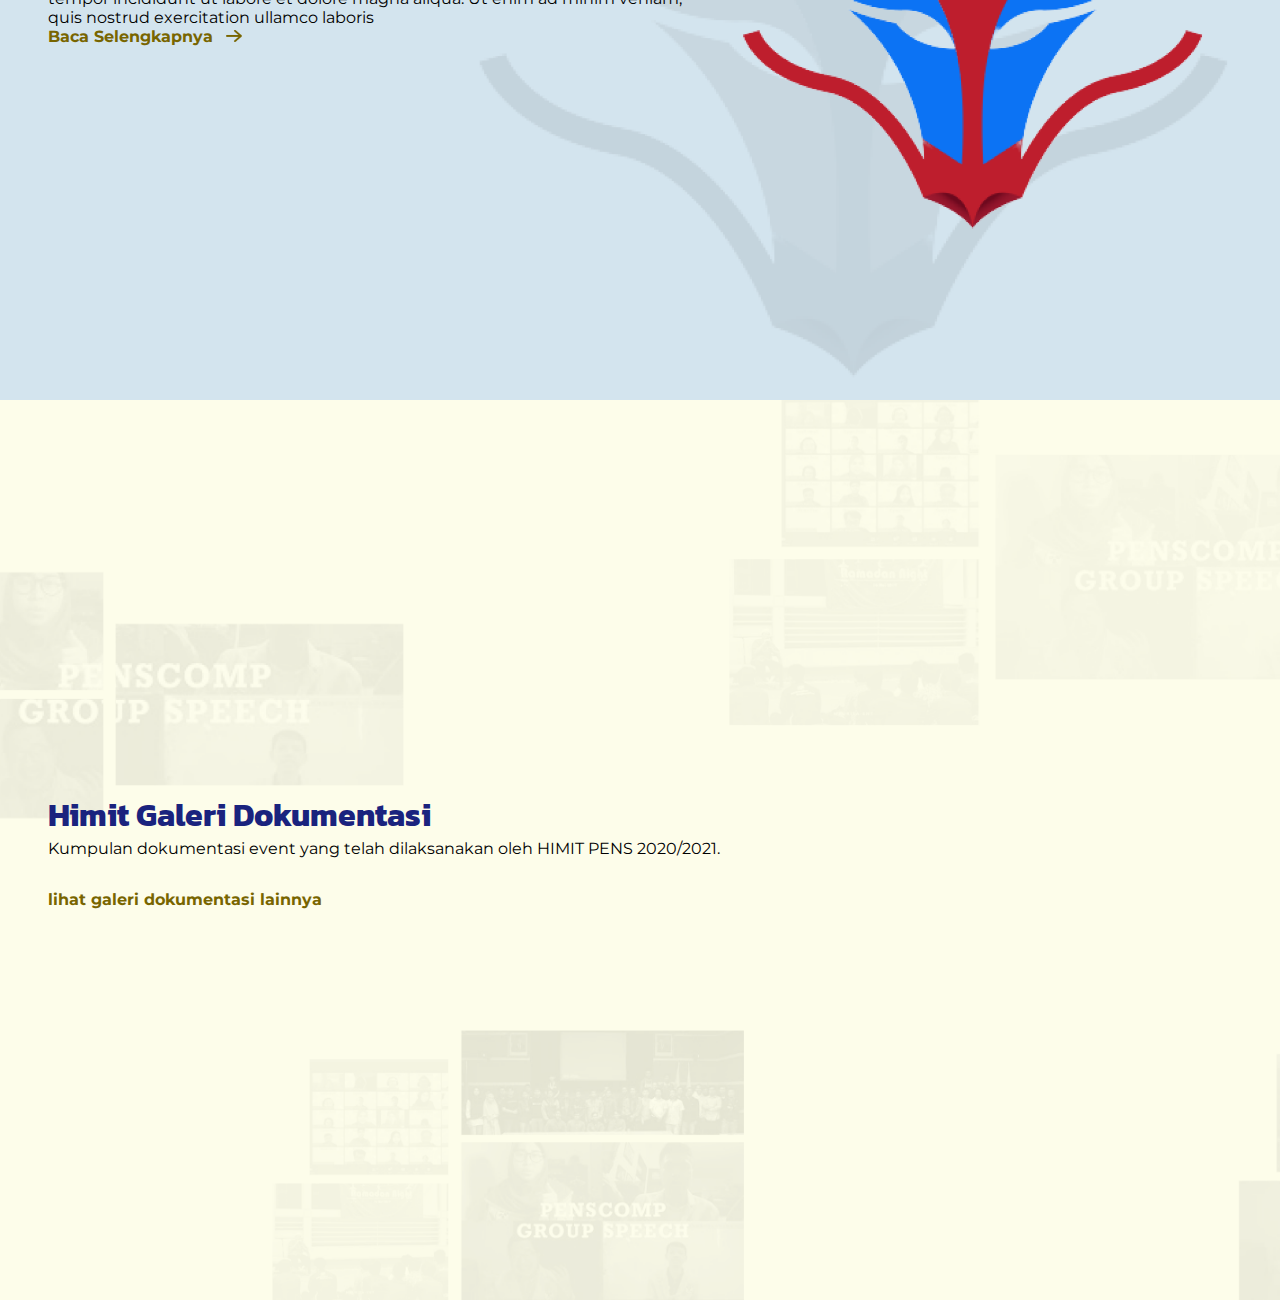
==== commit 71589176: "Add About Page" ====
--- a/index.html
+++ b/index.html
@@ -1,221 +1,258 @@
 <!DOCTYPE html>
 <html lang="en">
-
-<head>
-  <meta charset="UTF-8">
-  <meta http-equiv="X-UA-Compatible" content="IE=edge">
-  <meta name="viewport" content="width=device-width, initial-scale=1.0">
-  <link href="https://cdn.jsdelivr.net/npm/bootstrap@5.1.3/dist/css/bootstrap.min.css" rel="stylesheet"
-    integrity="sha384-1BmE4kWBq78iYhFldvKuhfTAU6auU8tT94WrHftjDbrCEXSU1oBoqyl2QvZ6jIW3" crossorigin="anonymous">
-  <link rel="stylesheet" href="style.css">
-  <!--Font-->
-  <link rel="preconnect" href="https://fonts.googleapis.com">
-  <link rel="preconnect" href="https://fonts.gstatic.com" crossorigin>
-  <link href="https://fonts.googleapis.com/css2?family=Kanit:wght@600;700&family=Montserrat:wght@400;700&display=swap"
-    rel="stylesheet">
-  <title>Himit Web</title>
-</head>
-
-<body>
-
-  <header>
-    <img src="assets/logohimit.png" alt="logo">
-    <button>
-      <svg viewBox="0 0 473 473" fill="none" xmlns="http://www.w3.org/2000/svg">
-        <path
-          d="M100.611 254.5C110.337 254.5 118.222 246.217 118.222 236C118.222 225.783 110.337 217.5 100.611 217.5C90.8848 217.5 83 225.783 83 236C83 246.217 90.8848 254.5 100.611 254.5Z"
-          fill="white" />
-        <path
-          d="M383.446 217.5H170C160.857 217.5 153.445 225.286 153.445 234.89V237.11C153.445 246.714 160.857 254.5 170 254.5H383.446C392.589 254.5 400.001 246.714 400.001 237.11V234.89C400.001 225.286 392.589 217.5 383.446 217.5Z"
-          fill="white" />
-        <path
-          d="M383.446 310H99.5544C90.4117 310 83 317.786 83 327.39V329.61C83 339.214 90.4117 347 99.5544 347H383.446C392.588 347 400 339.214 400 329.61V327.39C400 317.786 392.588 310 383.446 310Z"
-          fill="white" />
-        <path
-          d="M383.446 125H99.5544C90.4117 125 83 132.786 83 142.39V144.61C83 154.214 90.4117 162 99.5544 162H383.446C392.588 162 400 154.214 400 144.61V142.39C400 132.786 392.588 125 383.446 125Z"
-          fill="white" />
-        <circle cx="236.5" cy="236.5" r="230" stroke="white" stroke-width="13" />
-      </svg>
-    </button>
-  </header>
-
-  <!--========== BIG BANNER ==========-->
-  <section class="section1">
-    <div id="carouselExampleIndicators" class="carousel slide custom_carousel" data-bs-ride="carousel"
-      data-bs-interval="false">
-      <div class="carousel-indicators">
-        <button type="button" data-bs-target="#carouselExampleIndicators" data-bs-slide-to="0" class="active"
-          aria-current="true" aria-label="Slide 1"></button>
-        <button type="button" data-bs-target="#carouselExampleIndicators" data-bs-slide-to="1"
-          aria-label="Slide 2"></button>
-        <button type="button" data-bs-target="#carouselExampleIndicators" data-bs-slide-to="2"
-          aria-label="Slide 3"></button>
-      </div>
-      <div class="carousel-inner">
-        <div class="carousel-item active">
-          <img src="assets/bigbannerlanding.jpg" class="d-block w-100" alt="bigbannerlanding1">
-        </div>
-        <div class="carousel-item">
-          <img src="assets/bigbannerlanding2.jpg" class="d-block w-100" alt="bigbannerlanding2">
-        </div>
-        <div class="carousel-item">
-          <img src="assets/bigbannerlanding3.jpg" class="d-block w-100" alt="bigbannerlanding3">
-        </div>
-      </div>
-      <button class="carousel-control-prev custom_button" type="button" data-bs-target="#carouselExampleIndicators"
-        data-bs-slide="prev">
-        <span class="carousel-control-prev-icon left_button" aria-hidden="true"></span>
-        <!-- <span class="visually-hidden">Previous</span> -->
+  <head>
+    <meta charset="UTF-8" />
+    <meta http-equiv="X-UA-Compatible" content="IE=edge" />
+    <meta name="viewport" content="width=device-width, initial-scale=1.0" />
+    <link
+      href="https://cdn.jsdelivr.net/npm/bootstrap@5.1.3/dist/css/bootstrap.min.css"
+      rel="stylesheet"
+      integrity="sha384-1BmE4kWBq78iYhFldvKuhfTAU6auU8tT94WrHftjDbrCEXSU1oBoqyl2QvZ6jIW3"
+      crossorigin="anonymous"
+    />
+    <link rel="stylesheet" href="./index.css" />
+    <link rel="stylesheet" href="./navbar.css" />
+    <!--Font-->
+    <link rel="preconnect" href="https://fonts.googleapis.com" />
+    <link rel="preconnect" href="https://fonts.gstatic.com" crossorigin />
+    <link
+      href="https://fonts.googleapis.com/css2?family=Kanit:wght@600;700&family=Montserrat:wght@400;700&display=swap"
+      rel="stylesheet"
+    />
+    <title>Himit Web</title>
+  </head>
+
+  <body>
+    <header>
+      <img src="assets/logohimit.png" alt="logo" />
+      <button>
+        <svg
+          viewBox="0 0 473 473"
+          fill="none"
+          xmlns="http://www.w3.org/2000/svg"
+        >
+          <path
+            d="M100.611 254.5C110.337 254.5 118.222 246.217 118.222 236C118.222 225.783 110.337 217.5 100.611 217.5C90.8848 217.5 83 225.783 83 236C83 246.217 90.8848 254.5 100.611 254.5Z"
+            fill="white"
+          />
+          <path
+            d="M383.446 217.5H170C160.857 217.5 153.445 225.286 153.445 234.89V237.11C153.445 246.714 160.857 254.5 170 254.5H383.446C392.589 254.5 400.001 246.714 400.001 237.11V234.89C400.001 225.286 392.589 217.5 383.446 217.5Z"
+            fill="white"
+          />
+          <path
+            d="M383.446 310H99.5544C90.4117 310 83 317.786 83 327.39V329.61C83 339.214 90.4117 347 99.5544 347H383.446C392.588 347 400 339.214 400 329.61V327.39C400 317.786 392.588 310 383.446 310Z"
+            fill="white"
+          />
+          <path
+            d="M383.446 125H99.5544C90.4117 125 83 132.786 83 142.39V144.61C83 154.214 90.4117 162 99.5544 162H383.446C392.588 162 400 154.214 400 144.61V142.39C400 132.786 392.588 125 383.446 125Z"
+            fill="white"
+          />
+          <circle
+            cx="236.5"
+            cy="236.5"
+            r="230"
+            stroke="white"
+            stroke-width="13"
+          />
+        </svg>
       </button>
-      <button class="carousel-control-next custom_button" type="button" data-bs-target="#carouselExampleIndicators"
-        data-bs-slide="next">
-        <span class="carousel-control-next-icon right_button" aria-hidden="true"></span>
-        <!-- <span class="visually-hidden">Next</span> -->
-      </button>
-    </div>
-
-  </section>
-
-  <!--========== SECTION 2 ==========-->
-  <section class="section2">
-    <div>
-      <h1>Apa Itu Himit?</h1>
-      <p>HIMIT adalah singkatan dari “Himpunan Mahasiswa Teknik Informatika”,
-        yang merupakan salah satu ORMAWA (Organisasi Mahasiswa) sekaligus
-        salah satu dari HMJ (Himpunan Mahasiswa Jurusan) yang ada di Politeknik Elektronika Negeri Surabaya atau PENS.
-      </p>
-      <a href="#">Baca Selengkapnya</a>
-    </div>
-    <img src="assets/logohimit.png" alt="logo">
-
-  </section>
-
-  <!--========== SECTION 3 ==========-->
-  <section class="section3">
-    <div>
-      <h1>Departemen HIMIT</h1>
-      <a href="#">Pelajari Lebih Lanjut</a>
-    </div>
-    <div>
-      <div>
-        <span>
-          <img src="assets/logodepartemen/inti.png" alt="Badan Inti">
-          <p>Badan Inti</p>
-        </span>
-        <span>
-          <img src="assets/logodepartemen/dagri.png" alt="Dagri" data-title='Dagri'>
-          <p>Dagri</p>
-        </span>
-        <span>
-          <img src="assets/logodepartemen/ristek.png" alt="Ristek" data-title='Ristek'>
-          <p>Ristek</p>
-        </span>
-        <span>
-          <img src="assets/logodepartemen/lugri.png" alt="Lugri" data-title='Lugri'>
-          <p>Lugri</p>
-        </span>
-
-      </div>
-      <div>
-        <span>
-          <img src="assets/logodepartemen/psdm.png" alt="PSDM" data-title='PSDM'>
-          <p>PSDM</p>
-        </span>
-        <span>
-          <img src="assets/logodepartemen/medinfo.png" alt="Medinfo" data-title='Medinfo'>
-          <p>Medinfo</p>
-        </span>
-        <span>
-          <img src="assets/logodepartemen/senor.png" alt="Senor" data-title='Senor'>
-          <p>Senor</p>
-        </span>
-
-      </div>
-    </div>
-  </section>
-
-  <!--========== SECTION 4 ==========-->
-  <section class="section4">
-    <div>
-      <h1>Kabinet AGNIBRATA</h1>
-      <p>
-        Kabinet Agnibrata adalah Kabinet Himpunan Mahasiswa Teknik Informatika 2021
-        Lorem ipsum dolor sit amet, consectetur adipiscing elit, sed do eiusmod tempor
-        incididunt ut labore et dolore magna aliqua. Ut enim ad minim veniam, quis nostrud exercitation ullamco laboris
-      </p>
-      <a href="#">Baca Selengkapnya</a>
-    </div>
-    <img src="assets/logoagnibrata.png" alt="logo">
-  </section>
-
-  <!--========== SECTION 5 ==========-->
-  <section class="section5">
-    <div>
-      <h1>Himit Galeri Dokumentasi</h1>
-      <a href="#">Lihat Galeri Dokumentasi Lainnya</a>
-    </div>
-    <div>
-      <p>
-        Kumpulan dokumentasi event yang telah
-        dilaksanakan oleh HIMIT PENS 2020/2021.
-      </p>
-    </div>
-  </section>
-
-
-  <!--========== SECTION 6 ==========-->
-  <section class="section6">
-    <div>
-      <h1>Prestasi Himit</h1>
-      <p>
-        Appreciation Post atau kumpulan prestasi yang telah berhasil diraih oleh mahasiswa HIMIT
-        diberbagai cabang lomba & berbagai tingkatan.
-      </p>
-      <a href="#">Lihat Selengkapnya</a>
-    </div>
-    <img src="assets/bgsection6.png" alt="bgsection6">
-  </section>
-
-  <!--========== SECTION 7 ==========-->
-  <section class="section7">
-    <div>
-      <h1>Himit Agenda & Artikel</h1>
-      <a href="#">Lihat Agenda & Artikel Lainnya</a>
-    </div>
-    <div>
-      <p>
-        Kumpulan Agenda dan Artikel
-        yang berkaitan dengan event, informasi, dan apapun mengenai HIMIT PENS 2020/2021.
-      </p>
-    </div>
-    <div class="articlecard" style="width: 18rem;">
-      <img src="assets/bigbannerlanding.jpg" class="card-img-top" alt="...">
-      <div class="card-body">
-        <article class="style_tags_7yfaN">Testing</article>
-        <h5 class="card-title">Card title</h5>
-        <a href="#" class="button"></a>
-      </div>
-    </div>
-  </section>
-
-  <!--  
-  ========== FOOTER ==========
-  <footer class="footer">
-    <div>
-      <h3>Alamat</h3>
-      <h3>Pranala Luar</h3>
-    </div>
-    <div>
-      <h3>Kontak</h3>
-      <h3>Ikuti Kami</h3>
-    </div>
-  </footer>
--->
-
-  <!-- Bootstrap JavaScript Bundle with Popper -->
-  <script src="https://cdn.jsdelivr.net/npm/bootstrap@5.1.3/dist/js/bootstrap.bundle.min.js"
-    integrity="sha384-ka7Sk0Gln4gmtz2MlQnikT1wXgYsOg+OMhuP+IlRH9sENBO0LRn5q+8nbTov4+1p" crossorigin="anonymous">
-  </script>
-</body>
-
-</html>+    </header>
+
+    <!--========== BIG BANNER ==========-->
+    <section class="section1">
+      <div
+        id="carouselExampleIndicators"
+        class="carousel slide custom_carousel"
+        data-bs-ride="carousel"
+        data-bs-interval="false"
+      >
+        <div class="carousel-indicators">
+          <button
+            type="button"
+            data-bs-target="#carouselExampleIndicators"
+            data-bs-slide-to="0"
+            class="active"
+            aria-current="true"
+            aria-label="Slide 1"
+          ></button>
+          <button
+            type="button"
+            data-bs-target="#carouselExampleIndicators"
+            data-bs-slide-to="1"
+            aria-label="Slide 2"
+          ></button>
+          <button
+            type="button"
+            data-bs-target="#carouselExampleIndicators"
+            data-bs-slide-to="2"
+            aria-label="Slide 3"
+          ></button>
+        </div>
+        <div class="carousel-inner">
+          <div class="carousel-item active">
+            <img
+              src="assets/bigbannerlanding.jpg"
+              class="d-block w-100"
+              alt="bigbannerlanding1"
+            />
+          </div>
+          <div class="carousel-item">
+            <img
+              src="assets/bigbannerlanding2.jpg"
+              class="d-block w-100"
+              alt="bigbannerlanding2"
+            />
+          </div>
+          <div class="carousel-item">
+            <img
+              src="assets/bigbannerlanding3.jpg"
+              class="d-block w-100"
+              alt="bigbannerlanding3"
+            />
+          </div>
+        </div>
+        <button
+          class="carousel-control-prev custom_button"
+          type="button"
+          data-bs-target="#carouselExampleIndicators"
+          data-bs-slide="prev"
+        >
+          <span
+            class="carousel-control-prev-icon left_button"
+            aria-hidden="true"
+          ></span>
+          <!-- <span class="visually-hidden">Previous</span> -->
+        </button>
+        <button
+          class="carousel-control-next custom_button"
+          type="button"
+          data-bs-target="#carouselExampleIndicators"
+          data-bs-slide="next"
+        >
+          <span
+            class="carousel-control-next-icon right_button"
+            aria-hidden="true"
+          ></span>
+          <!-- <span class="visually-hidden">Next</span> -->
+        </button>
+      </div>
+    </section>
+
+    <!--========== SECTION 2 ==========-->
+    <section class="section2">
+      <div>
+        <h1>Apa Itu Himit?</h1>
+        <p>
+          HIMIT adalah singkatan dari “Himpunan Mahasiswa Teknik Informatika”,
+          yang merupakan salah satu ORMAWA (Organisasi Mahasiswa) sekaligus
+          salah satu dari HMJ (Himpunan Mahasiswa Jurusan) yang ada di
+          Politeknik Elektronika Negeri Surabaya atau PENS.
+        </p>
+        <a href="#">Baca Selengkapnya</a>
+      </div>
+      <img src="assets/logohimit.png" alt="logo" />
+    </section>
+
+    <!--========== SECTION 3 ==========-->
+    <section class="section3">
+      <div>
+        <h1>Departemen HIMIT</h1>
+        <a href="#">Pelajari Lebih lanjut</a>
+      </div>
+      <div>
+        <div>
+          <span>
+            <img src="assets/logodepartemen/inti.png" alt="Badan Inti" />
+            <p>Badan Inti</p>
+          </span>
+          <span>
+            <img
+              src="assets/logodepartemen/dagri.png"
+              alt="Dagri"
+              data-title="Dagri"
+            />
+            <p>Dagri</p>
+          </span>
+          <span>
+            <img
+              src="assets/logodepartemen/ristek.png"
+              alt="Ristek"
+              data-title="Ristek"
+            />
+            <p>Ristek</p>
+          </span>
+          <span>
+            <img
+              src="assets/logodepartemen/lugri.png"
+              alt="Lugri"
+              data-title="Lugri"
+            />
+            <p>Lugri</p>
+          </span>
+        </div>
+        <div>
+          <span>
+            <img
+              src="assets/logodepartemen/psdm.png"
+              alt="PSDM"
+              data-title="PSDM"
+            />
+            <p>PSDM</p>
+          </span>
+          <span>
+            <img
+              src="assets/logodepartemen/medinfo.png"
+              alt="Medinfo"
+              data-title="Medinfo"
+            />
+            <p>Medinfo</p>
+          </span>
+          <span>
+            <img
+              src="assets/logodepartemen/senor.png"
+              alt="Senor"
+              data-title="Senor"
+            />
+            <p>Senor</p>
+          </span>
+        </div>
+      </div>
+    </section>
+
+    <!--========== SECTION 4 ==========-->
+    <section class="section4">
+      <div>
+        <h1>Kabinet AGNIBRATA</h1>
+        <p>
+          Kabinet Agnibrata adalah Kabinet Himpunan Mahasiswa Teknik Informatika
+          2021 Lorem ipsum dolor sit amet, consectetur adipiscing elit, sed do
+          eiusmod tempor incididunt ut labore et dolore magna aliqua. Ut enim ad
+          minim veniam, quis nostrud exercitation ullamco laboris
+        </p>
+        <a href="#">Baca Selengkapnya</a>
+      </div>
+      <img src="assets/logoagnibrata.png" alt="logo" />
+    </section>
+
+    <!--========== SECTION 5 ==========-->
+    <section class="section5">
+      <div>
+        <h1>Himit Galeri Dokumentasi</h1>
+        <p>
+          Kumpulan dokumentasi event yang telah dilaksanakan oleh HIMIT PENS
+          2020/2021.
+        </p>
+      </div>
+      <div>
+        <a href="#">lihat galeri dokumentasi lainnya</a>
+      </div>
+    </section>
+
+    <!-- Bootstrap JavaScript Bundle with Popper -->
+    <script
+      src="https://cdn.jsdelivr.net/npm/bootstrap@5.1.3/dist/js/bootstrap.bundle.min.js"
+      integrity="sha384-ka7Sk0Gln4gmtz2MlQnikT1wXgYsOg+OMhuP+IlRH9sENBO0LRn5q+8nbTov4+1p"
+      crossorigin="anonymous"
+    ></script>
+  </body>
+</html>
--- a/index.css
+++ b/index.css
@@ -0,0 +1,215 @@
+.section1,
+.section2,
+.section3,
+.section4,
+.section5,
+.section6,
+.section7 {
+  height: 100vh;
+  width: 100%;
+}
+
+.custom_carousel,
+.carousel-inner,
+.carousel-item,
+.carousel-item img {
+  height: 100%;
+}
+
+.custom_button {
+  width: 7%;
+}
+
+.right_button,
+.left_button {
+  width: 3rem;
+  height: 3rem;
+}
+
+.right_button {
+  background-image: url("assets/swiperight.svg");
+}
+
+.left_button {
+  background-image: url("assets/swipeleft.svg");
+}
+
+.section2 {
+  background-image: url("assets/bgsection2.png");
+  background-size: cover;
+  display: flex;
+  align-items: center;
+  justify-content: space-between;
+  padding: 0 3em;
+}
+
+.section2 h1,
+.section3 h1,
+.section4 h1,
+.section5 h1,
+.section6 h1,
+.section7 h1 {
+  font-family: "Kanit";
+  font-weight: 700;
+  color: #1a237e;
+}
+
+.section2 p {
+  width: 58ch;
+  padding-top: 3rem;
+  font-family: "Montserrat";
+  color: #000000;
+}
+
+.section2 a,
+.section3 a,
+.section4 a,
+.section5 a,
+.section6 a,
+.section7 a {
+  display: flex;
+  align-items: center;
+  font-family: "Montserrat";
+  font-weight: 700;
+  color: #786500;
+  text-decoration: none;
+  width: fit-content;
+}
+
+.section2 a::after,
+.section3 a::after,
+.section4 a::after,
+.section6 a::after,
+.section7 a::after {
+  --size: 1em;
+
+  content: "";
+  background-image: url("assets/bacaselengkapnya.png");
+  background-size: contain;
+  background-repeat: no-repeat;
+  background-position: center;
+  width: var(--size);
+  height: var(--size);
+  margin-left: 0.8em;
+}
+
+.section2 img {
+  width: 32rem;
+  height: auto;
+}
+
+.section3,
+.section3 > div:nth-of-type(1) {
+  display: flex;
+}
+
+.section3 {
+  background-color: #fdfdea;
+  flex-direction: column;
+  padding: 1em 3em;
+  align-items: center;
+  justify-content: center;
+  gap: 6em;
+}
+
+.section3 > div {
+  width: 100%;
+}
+
+.section3 > div:nth-of-type(1) {
+  justify-content: space-between;
+  align-items: center;
+  margin-top: 4em;
+}
+
+.section3 > div:nth-of-type(2) {
+  display: flex;
+  flex-direction: column;
+  align-items: center;
+  gap: 1em;
+}
+
+.section3 > div:nth-of-type(2) div {
+  display: flex;
+}
+
+.section3 > div:nth-of-type(2) div span {
+  display: flex;
+  text-align: center;
+  flex-direction: column;
+  margin-right: 5em;
+}
+
+.section3 > div:nth-of-type(2) div span:last-child {
+  margin-right: 0;
+}
+
+.section3 > div:nth-of-type(2) div span img {
+  height: 9rem;
+  width: auto;
+  filter: grayscale(1);
+  transition: filter 0.3s ease-in-out;
+}
+
+.section3 > div:nth-of-type(2) div span img::after {
+  content: attr(data-title);
+  width: 2em;
+  height: 2em;
+  background-color: red;
+}
+
+.section3 > div:nth-of-type(2) div span img:hover {
+  filter: grayscale(0);
+}
+
+.section3 > div:nth-of-type(2) div span p {
+  font-family: "Montserrat";
+  font-weight: 700;
+  color: #c4c4c4;
+  margin-top: 1em;
+  transition: color 0.3s ease-in-out;
+}
+
+.section3 > div:nth-of-type(2) div span img:hover + p {
+  color: #786500;
+}
+
+.section4 {
+  background-image: url("assets/bgsection4.png");
+  background-size: cover;
+  display: flex;
+  align-items: center;
+  justify-content: space-between;
+  padding: 0 3em;
+}
+
+.section4 img {
+  width: 32rem;
+  height: auto;
+}
+
+.section4 p {
+  width: 58ch;
+  padding-top: 3rem;
+  font-family: "Montserrat";
+  color: #000000;
+}
+
+.section5,
+.section5 > div:nth-of-type(2) {
+  display: flex;
+}
+
+.section5 {
+  background-image: url("assets/bgsection5.png");
+  background-size: cover;
+  flex-direction: column;
+  padding: 1em 3em;
+  justify-content: center;
+  gap: 2em;
+}
+
+.section5 > div:nth-of-type(1) {
+  justify-content: space-between;
+  align-items: center;
+}
--- a/navbar.css
+++ b/navbar.css
@@ -0,0 +1,46 @@
+* {
+  margin: 0;
+  padding: 0;
+  box-sizing: border-box;
+}
+
+body {
+  position: relative;
+  width: 100%;
+  font-family: "Montserrat";
+  color: #000000;
+  background-color: #fdfdea;
+}
+
+header {
+  display: flex;
+  justify-content: space-between;
+  position: fixed;
+  width: 100%;
+  top: 0;
+  left: 0;
+  padding: 0.5em 1.7em 0.5em 1em;
+  align-items: center;
+  z-index: 10;
+}
+
+header img {
+  height: 6rem;
+  width: auto;
+}
+
+header button {
+  background-color: transparent;
+  border: none;
+  outline: none;
+}
+
+header button svg {
+  height: 4rem;
+  width: auto;
+  position: relative;
+}
+
+button {
+  all: unset;
+}
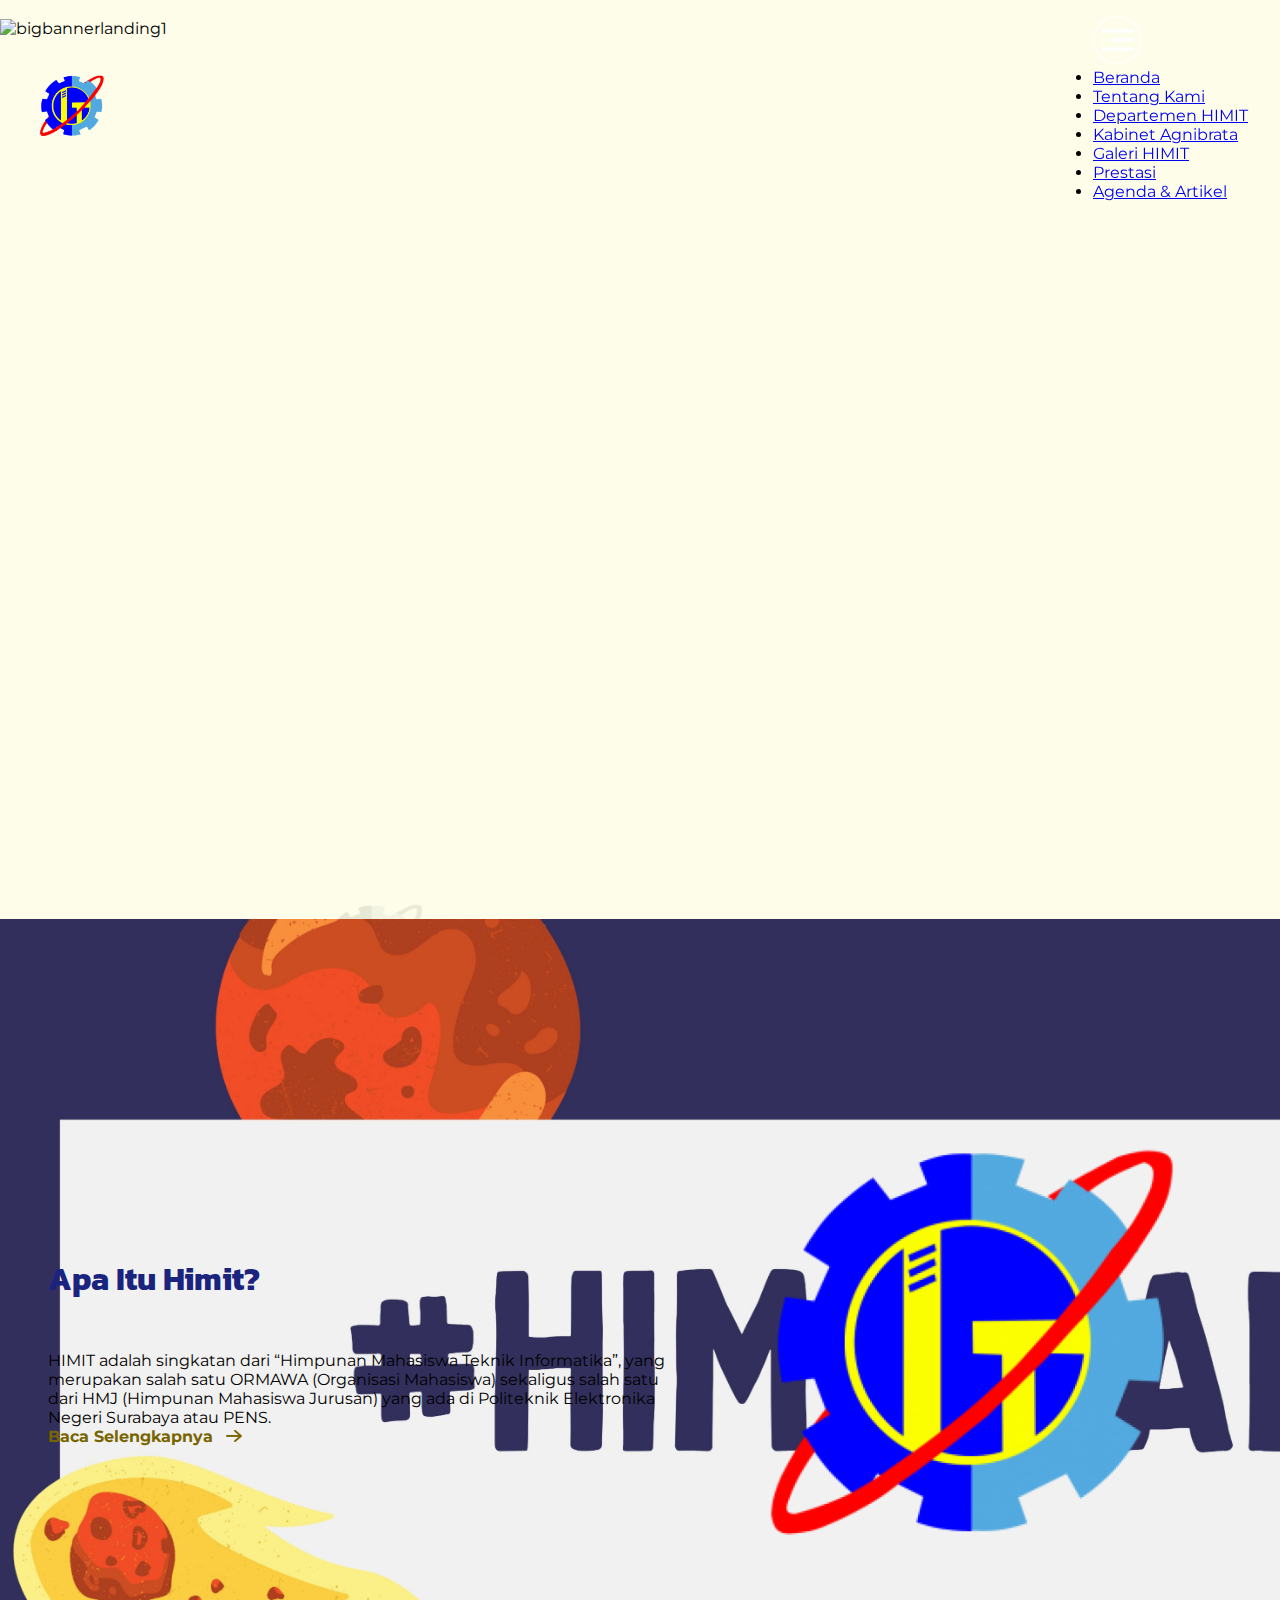
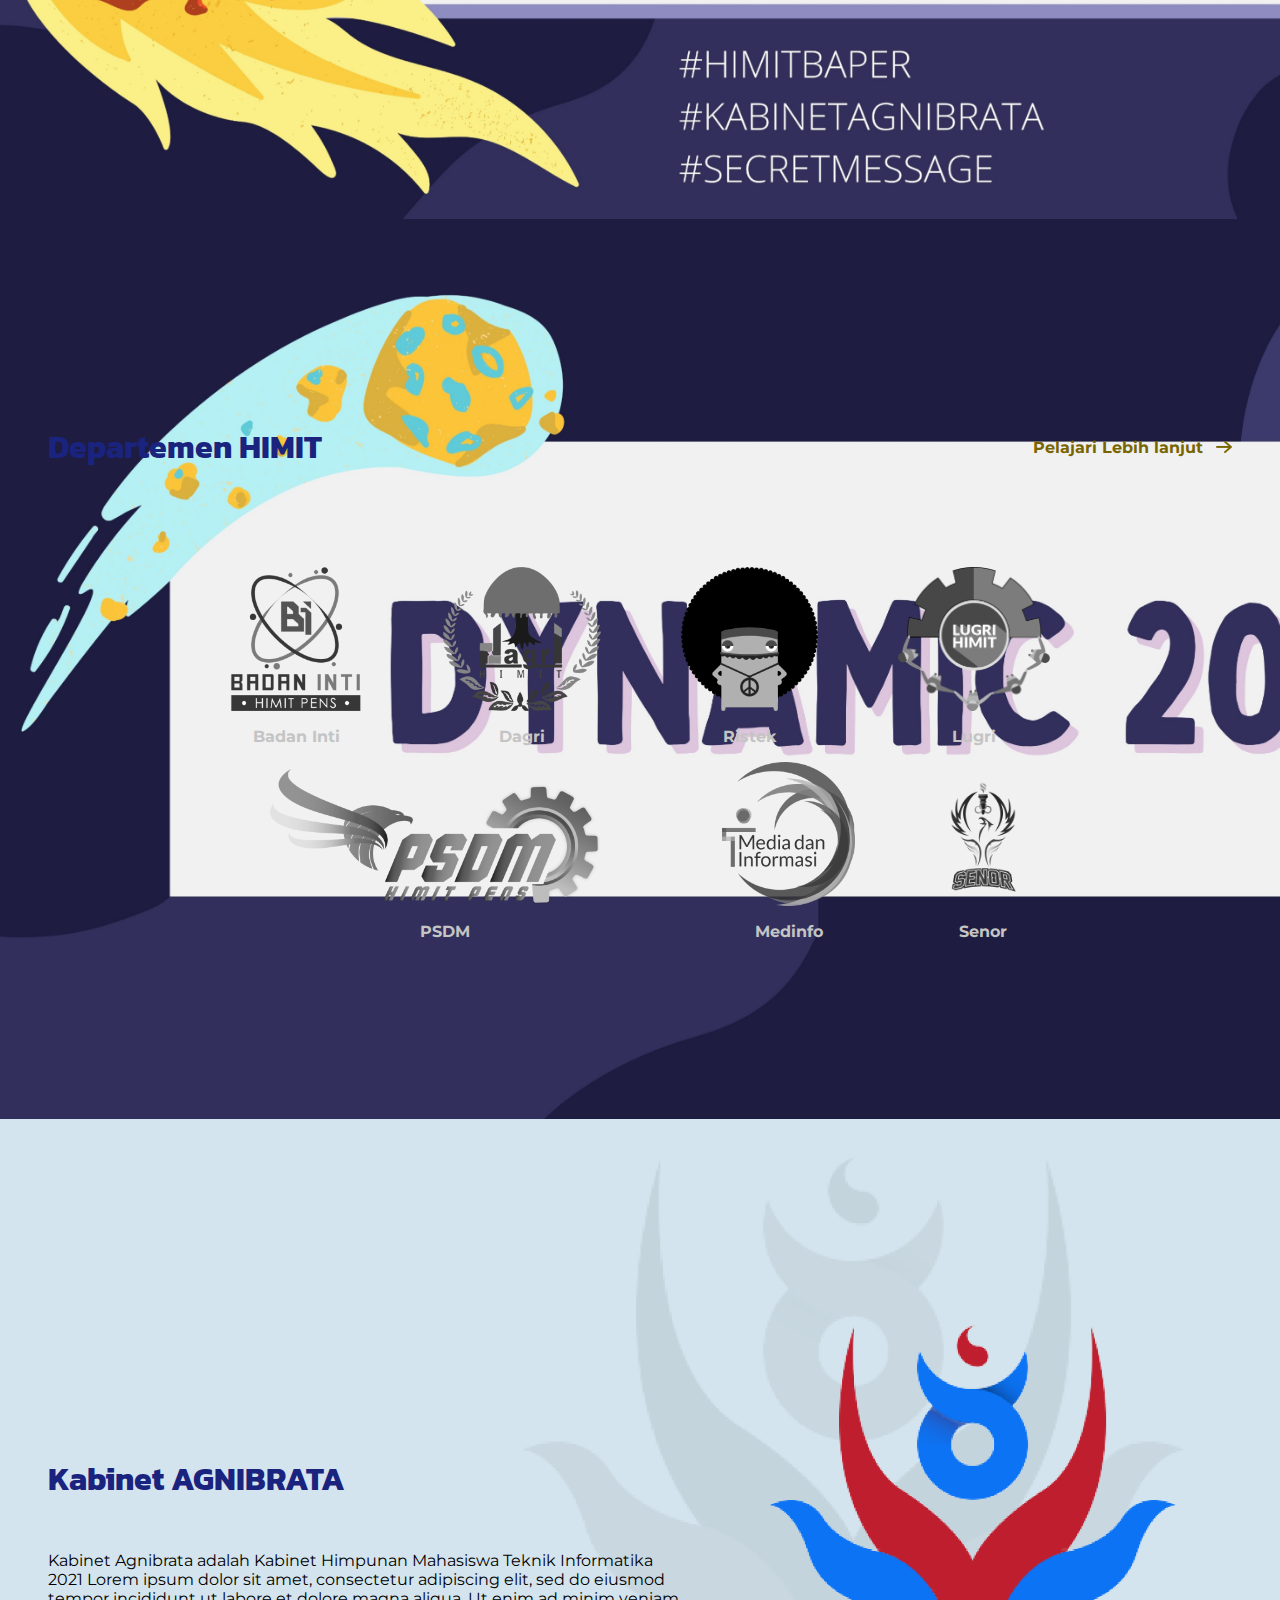
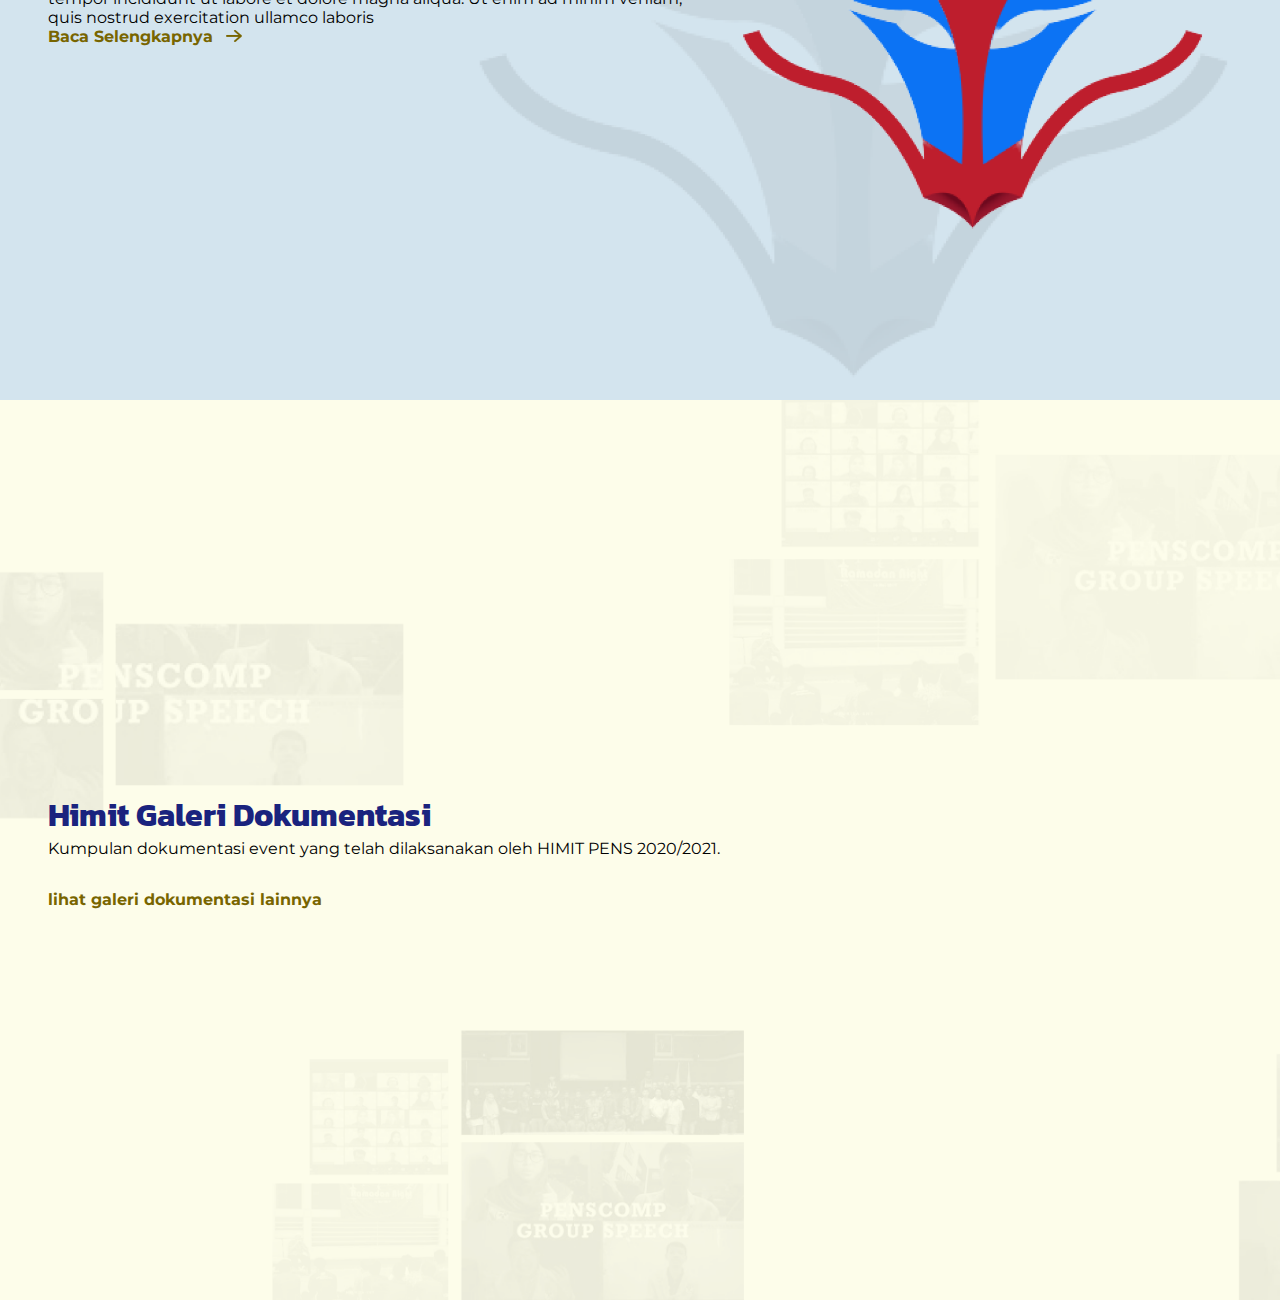
==== commit 42a8d15a: "Update Nav and Footer" ====
--- a/index.html
+++ b/index.html
@@ -1,258 +1,183 @@
 <!DOCTYPE html>
 <html lang="en">
-  <head>
-    <meta charset="UTF-8" />
-    <meta http-equiv="X-UA-Compatible" content="IE=edge" />
-    <meta name="viewport" content="width=device-width, initial-scale=1.0" />
-    <link
-      href="https://cdn.jsdelivr.net/npm/bootstrap@5.1.3/dist/css/bootstrap.min.css"
-      rel="stylesheet"
-      integrity="sha384-1BmE4kWBq78iYhFldvKuhfTAU6auU8tT94WrHftjDbrCEXSU1oBoqyl2QvZ6jIW3"
-      crossorigin="anonymous"
-    />
-    <link rel="stylesheet" href="./index.css" />
-    <link rel="stylesheet" href="./navbar.css" />
-    <!--Font-->
-    <link rel="preconnect" href="https://fonts.googleapis.com" />
-    <link rel="preconnect" href="https://fonts.gstatic.com" crossorigin />
-    <link
-      href="https://fonts.googleapis.com/css2?family=Kanit:wght@600;700&family=Montserrat:wght@400;700&display=swap"
-      rel="stylesheet"
-    />
-    <title>Himit Web</title>
-  </head>
 
-  <body>
-    <header>
-      <img src="assets/logohimit.png" alt="logo" />
-      <button>
-        <svg
-          viewBox="0 0 473 473"
-          fill="none"
-          xmlns="http://www.w3.org/2000/svg"
-        >
+<head>
+  <meta charset="UTF-8" />
+  <meta http-equiv="X-UA-Compatible" content="IE=edge" />
+  <meta name="viewport" content="width=device-width, initial-scale=1.0" />
+  <link href="https://cdn.jsdelivr.net/npm/bootstrap@5.1.3/dist/css/bootstrap.min.css" rel="stylesheet"
+    integrity="sha384-1BmE4kWBq78iYhFldvKuhfTAU6auU8tT94WrHftjDbrCEXSU1oBoqyl2QvZ6jIW3" crossorigin="anonymous" />
+  <link rel="stylesheet" href="./index.css" />
+  <link rel="stylesheet" href="./navbar.css" />
+  <!--Font-->
+  <link rel="preconnect" href="https://fonts.googleapis.com" />
+  <link rel="preconnect" href="https://fonts.gstatic.com" crossorigin />
+  <link href="https://fonts.googleapis.com/css2?family=Kanit:wght@600;700&family=Montserrat:wght@400;700&display=swap"
+    rel="stylesheet" />
+  <title>Himit Web</title>
+</head>
+
+<body>
+  <header>
+    <a href="./index.html">
+      <img src="./assets/logohimit.png" alt="logo" />
+    </a>
+    <div class="dropdown">
+      <button type="button" id="dropdownMenuButton1" data-bs-toggle="dropdown" aria-expanded="false">
+        <svg viewBox="0 0 473 473" fill="none" xmlns="http://www.w3.org/2000/svg">
           <path
             d="M100.611 254.5C110.337 254.5 118.222 246.217 118.222 236C118.222 225.783 110.337 217.5 100.611 217.5C90.8848 217.5 83 225.783 83 236C83 246.217 90.8848 254.5 100.611 254.5Z"
-            fill="white"
-          />
+            fill="white" />
           <path
             d="M383.446 217.5H170C160.857 217.5 153.445 225.286 153.445 234.89V237.11C153.445 246.714 160.857 254.5 170 254.5H383.446C392.589 254.5 400.001 246.714 400.001 237.11V234.89C400.001 225.286 392.589 217.5 383.446 217.5Z"
-            fill="white"
-          />
+            fill="white" />
           <path
             d="M383.446 310H99.5544C90.4117 310 83 317.786 83 327.39V329.61C83 339.214 90.4117 347 99.5544 347H383.446C392.588 347 400 339.214 400 329.61V327.39C400 317.786 392.588 310 383.446 310Z"
-            fill="white"
-          />
+            fill="white" />
           <path
             d="M383.446 125H99.5544C90.4117 125 83 132.786 83 142.39V144.61C83 154.214 90.4117 162 99.5544 162H383.446C392.588 162 400 154.214 400 144.61V142.39C400 132.786 392.588 125 383.446 125Z"
-            fill="white"
-          />
-          <circle
-            cx="236.5"
-            cy="236.5"
-            r="230"
-            stroke="white"
-            stroke-width="13"
-          />
+            fill="white" />
+          <circle cx="236.5" cy="236.5" r="230" stroke="white" stroke-width="13" />
         </svg>
       </button>
-    </header>
+      <ul class="dropdown-menu" aria-labelledby="dropdownMenuButton1">
+        <li><a class="dropdown-item" href="./index.html">Beranda</a></li>
+        <li><a class="dropdown-item" href="./about.html">Tentang Kami</a></li>
+        <li><a class="dropdown-item" href="#">Departemen HIMIT</a></li>
+        <li><a class="dropdown-item" href="#">Kabinet Agnibrata</a></li>
+        <li><a class="dropdown-item" href="#">Galeri HIMIT</a></li>
+        <li><a class="dropdown-item" href="#">Prestasi</a></li>
+        <li><a class="dropdown-item" href="#">Agenda & Artikel</a></li>
+      </ul>
+    </div>
+  </header>
 
-    <!--========== BIG BANNER ==========-->
-    <section class="section1">
-      <div
-        id="carouselExampleIndicators"
-        class="carousel slide custom_carousel"
-        data-bs-ride="carousel"
-        data-bs-interval="false"
-      >
-        <div class="carousel-indicators">
-          <button
-            type="button"
-            data-bs-target="#carouselExampleIndicators"
-            data-bs-slide-to="0"
-            class="active"
-            aria-current="true"
-            aria-label="Slide 1"
-          ></button>
-          <button
-            type="button"
-            data-bs-target="#carouselExampleIndicators"
-            data-bs-slide-to="1"
-            aria-label="Slide 2"
-          ></button>
-          <button
-            type="button"
-            data-bs-target="#carouselExampleIndicators"
-            data-bs-slide-to="2"
-            aria-label="Slide 3"
-          ></button>
+  <!--========== BIG BANNER ==========-->
+  <section class="section1">
+    <div id="carouselExampleIndicators" class="carousel slide custom_carousel" data-bs-ride="carousel"
+      data-bs-interval="false">
+      <div class="carousel-indicators">
+        <button type="button" data-bs-target="#carouselExampleIndicators" data-bs-slide-to="0" class="active"
+          aria-current="true" aria-label="Slide 1"></button>
+        <button type="button" data-bs-target="#carouselExampleIndicators" data-bs-slide-to="1"
+          aria-label="Slide 2"></button>
+        <button type="button" data-bs-target="#carouselExampleIndicators" data-bs-slide-to="2"
+          aria-label="Slide 3"></button>
+      </div>
+      <div class="carousel-inner">
+        <div class="carousel-item active">
+          <img src="assets/bigbannerlanding.jpg" class="d-block w-100" alt="bigbannerlanding1" />
         </div>
-        <div class="carousel-inner">
-          <div class="carousel-item active">
-            <img
-              src="assets/bigbannerlanding.jpg"
-              class="d-block w-100"
-              alt="bigbannerlanding1"
-            />
-          </div>
-          <div class="carousel-item">
-            <img
-              src="assets/bigbannerlanding2.jpg"
-              class="d-block w-100"
-              alt="bigbannerlanding2"
-            />
-          </div>
-          <div class="carousel-item">
-            <img
-              src="assets/bigbannerlanding3.jpg"
-              class="d-block w-100"
-              alt="bigbannerlanding3"
-            />
-          </div>
+        <div class="carousel-item">
+          <img src="assets/bigbannerlanding2.jpg" class="d-block w-100" alt="bigbannerlanding2" />
         </div>
-        <button
-          class="carousel-control-prev custom_button"
-          type="button"
-          data-bs-target="#carouselExampleIndicators"
-          data-bs-slide="prev"
-        >
-          <span
-            class="carousel-control-prev-icon left_button"
-            aria-hidden="true"
-          ></span>
-          <!-- <span class="visually-hidden">Previous</span> -->
-        </button>
-        <button
-          class="carousel-control-next custom_button"
-          type="button"
-          data-bs-target="#carouselExampleIndicators"
-          data-bs-slide="next"
-        >
-          <span
-            class="carousel-control-next-icon right_button"
-            aria-hidden="true"
-          ></span>
-          <!-- <span class="visually-hidden">Next</span> -->
-        </button>
+        <div class="carousel-item">
+          <img src="assets/bigbannerlanding3.jpg" class="d-block w-100" alt="bigbannerlanding3" />
+        </div>
       </div>
-    </section>
+      <button class="carousel-control-prev custom_button" type="button" data-bs-target="#carouselExampleIndicators"
+        data-bs-slide="prev">
+        <span class="carousel-control-prev-icon left_button" aria-hidden="true"></span>
+        <!-- <span class="visually-hidden">Previous</span> -->
+      </button>
+      <button class="carousel-control-next custom_button" type="button" data-bs-target="#carouselExampleIndicators"
+        data-bs-slide="next">
+        <span class="carousel-control-next-icon right_button" aria-hidden="true"></span>
+        <!-- <span class="visually-hidden">Next</span> -->
+      </button>
+    </div>
+  </section>
 
-    <!--========== SECTION 2 ==========-->
-    <section class="section2">
+  <!--========== SECTION 2 ==========-->
+  <section class="section2">
+    <div>
+      <h1>Apa Itu Himit?</h1>
+      <p>
+        HIMIT adalah singkatan dari “Himpunan Mahasiswa Teknik Informatika”,
+        yang merupakan salah satu ORMAWA (Organisasi Mahasiswa) sekaligus
+        salah satu dari HMJ (Himpunan Mahasiswa Jurusan) yang ada di
+        Politeknik Elektronika Negeri Surabaya atau PENS.
+      </p>
+      <a href="#">Baca Selengkapnya</a>
+    </div>
+    <img src="assets/logohimit.png" alt="logo" />
+  </section>
+
+  <!--========== SECTION 3 ==========-->
+  <section class="section3">
+    <div>
+      <h1>Departemen HIMIT</h1>
+      <a href="#">Pelajari Lebih lanjut</a>
+    </div>
+    <div>
       <div>
-        <h1>Apa Itu Himit?</h1>
-        <p>
-          HIMIT adalah singkatan dari “Himpunan Mahasiswa Teknik Informatika”,
-          yang merupakan salah satu ORMAWA (Organisasi Mahasiswa) sekaligus
-          salah satu dari HMJ (Himpunan Mahasiswa Jurusan) yang ada di
-          Politeknik Elektronika Negeri Surabaya atau PENS.
-        </p>
-        <a href="#">Baca Selengkapnya</a>
-      </div>
-      <img src="assets/logohimit.png" alt="logo" />
-    </section>
-
-    <!--========== SECTION 3 ==========-->
-    <section class="section3">
-      <div>
-        <h1>Departemen HIMIT</h1>
-        <a href="#">Pelajari Lebih lanjut</a>
+        <span>
+          <img src="assets/logodepartemen/inti.png" alt="Badan Inti" />
+          <p>Badan Inti</p>
+        </span>
+        <span>
+          <img src="assets/logodepartemen/dagri.png" alt="Dagri" data-title="Dagri" />
+          <p>Dagri</p>
+        </span>
+        <span>
+          <img src="assets/logodepartemen/ristek.png" alt="Ristek" data-title="Ristek" />
+          <p>Ristek</p>
+        </span>
+        <span>
+          <img src="assets/logodepartemen/lugri.png" alt="Lugri" data-title="Lugri" />
+          <p>Lugri</p>
+        </span>
       </div>
       <div>
-        <div>
-          <span>
-            <img src="assets/logodepartemen/inti.png" alt="Badan Inti" />
-            <p>Badan Inti</p>
-          </span>
-          <span>
-            <img
-              src="assets/logodepartemen/dagri.png"
-              alt="Dagri"
-              data-title="Dagri"
-            />
-            <p>Dagri</p>
-          </span>
-          <span>
-            <img
-              src="assets/logodepartemen/ristek.png"
-              alt="Ristek"
-              data-title="Ristek"
-            />
-            <p>Ristek</p>
-          </span>
-          <span>
-            <img
-              src="assets/logodepartemen/lugri.png"
-              alt="Lugri"
-              data-title="Lugri"
-            />
-            <p>Lugri</p>
-          </span>
-        </div>
-        <div>
-          <span>
-            <img
-              src="assets/logodepartemen/psdm.png"
-              alt="PSDM"
-              data-title="PSDM"
-            />
-            <p>PSDM</p>
-          </span>
-          <span>
-            <img
-              src="assets/logodepartemen/medinfo.png"
-              alt="Medinfo"
-              data-title="Medinfo"
-            />
-            <p>Medinfo</p>
-          </span>
-          <span>
-            <img
-              src="assets/logodepartemen/senor.png"
-              alt="Senor"
-              data-title="Senor"
-            />
-            <p>Senor</p>
-          </span>
-        </div>
+        <span>
+          <img src="assets/logodepartemen/psdm.png" alt="PSDM" data-title="PSDM" />
+          <p>PSDM</p>
+        </span>
+        <span>
+          <img src="assets/logodepartemen/medinfo.png" alt="Medinfo" data-title="Medinfo" />
+          <p>Medinfo</p>
+        </span>
+        <span>
+          <img src="assets/logodepartemen/senor.png" alt="Senor" data-title="Senor" />
+          <p>Senor</p>
+        </span>
       </div>
-    </section>
+    </div>
+  </section>
 
-    <!--========== SECTION 4 ==========-->
-    <section class="section4">
-      <div>
-        <h1>Kabinet AGNIBRATA</h1>
-        <p>
-          Kabinet Agnibrata adalah Kabinet Himpunan Mahasiswa Teknik Informatika
-          2021 Lorem ipsum dolor sit amet, consectetur adipiscing elit, sed do
-          eiusmod tempor incididunt ut labore et dolore magna aliqua. Ut enim ad
-          minim veniam, quis nostrud exercitation ullamco laboris
-        </p>
-        <a href="#">Baca Selengkapnya</a>
-      </div>
-      <img src="assets/logoagnibrata.png" alt="logo" />
-    </section>
+  <!--========== SECTION 4 ==========-->
+  <section class="section4">
+    <div>
+      <h1>Kabinet AGNIBRATA</h1>
+      <p>
+        Kabinet Agnibrata adalah Kabinet Himpunan Mahasiswa Teknik Informatika
+        2021 Lorem ipsum dolor sit amet, consectetur adipiscing elit, sed do
+        eiusmod tempor incididunt ut labore et dolore magna aliqua. Ut enim ad
+        minim veniam, quis nostrud exercitation ullamco laboris
+      </p>
+      <a href="#">Baca Selengkapnya</a>
+    </div>
+    <img src="assets/logoagnibrata.png" alt="logo" />
+  </section>
 
-    <!--========== SECTION 5 ==========-->
-    <section class="section5">
-      <div>
-        <h1>Himit Galeri Dokumentasi</h1>
-        <p>
-          Kumpulan dokumentasi event yang telah dilaksanakan oleh HIMIT PENS
-          2020/2021.
-        </p>
-      </div>
-      <div>
-        <a href="#">lihat galeri dokumentasi lainnya</a>
-      </div>
-    </section>
+  <!--========== SECTION 5 ==========-->
+  <section class="section5">
+    <div>
+      <h1>Himit Galeri Dokumentasi</h1>
+      <p>
+        Kumpulan dokumentasi event yang telah dilaksanakan oleh HIMIT PENS
+        2020/2021.
+      </p>
+    </div>
+    <div>
+      <a href="#">lihat galeri dokumentasi lainnya</a>
+    </div>
+  </section>
 
-    <!-- Bootstrap JavaScript Bundle with Popper -->
-    <script
-      src="https://cdn.jsdelivr.net/npm/bootstrap@5.1.3/dist/js/bootstrap.bundle.min.js"
-      integrity="sha384-ka7Sk0Gln4gmtz2MlQnikT1wXgYsOg+OMhuP+IlRH9sENBO0LRn5q+8nbTov4+1p"
-      crossorigin="anonymous"
-    ></script>
-  </body>
-</html>
+  <!-- Bootstrap JavaScript Bundle with Popper -->
+  <script src="https://cdn.jsdelivr.net/npm/bootstrap@5.1.3/dist/js/bootstrap.bundle.min.js"
+    integrity="sha384-ka7Sk0Gln4gmtz2MlQnikT1wXgYsOg+OMhuP+IlRH9sENBO0LRn5q+8nbTov4+1p"
+    crossorigin="anonymous"></script>
+</body>
+
+</html>--- a/navbar.css
+++ b/navbar.css
@@ -19,13 +19,13 @@
   width: 100%;
   top: 0;
   left: 0;
-  padding: 0.5em 1.7em 0.5em 1em;
+  padding: 1rem 2rem;
   align-items: center;
   z-index: 10;
 }
 
 header img {
-  height: 6rem;
+  height: 4rem;
   width: auto;
 }
 
@@ -36,8 +36,7 @@
 }
 
 header button svg {
-  height: 4rem;
-  width: auto;
+  height: 3rem;
   position: relative;
 }
 
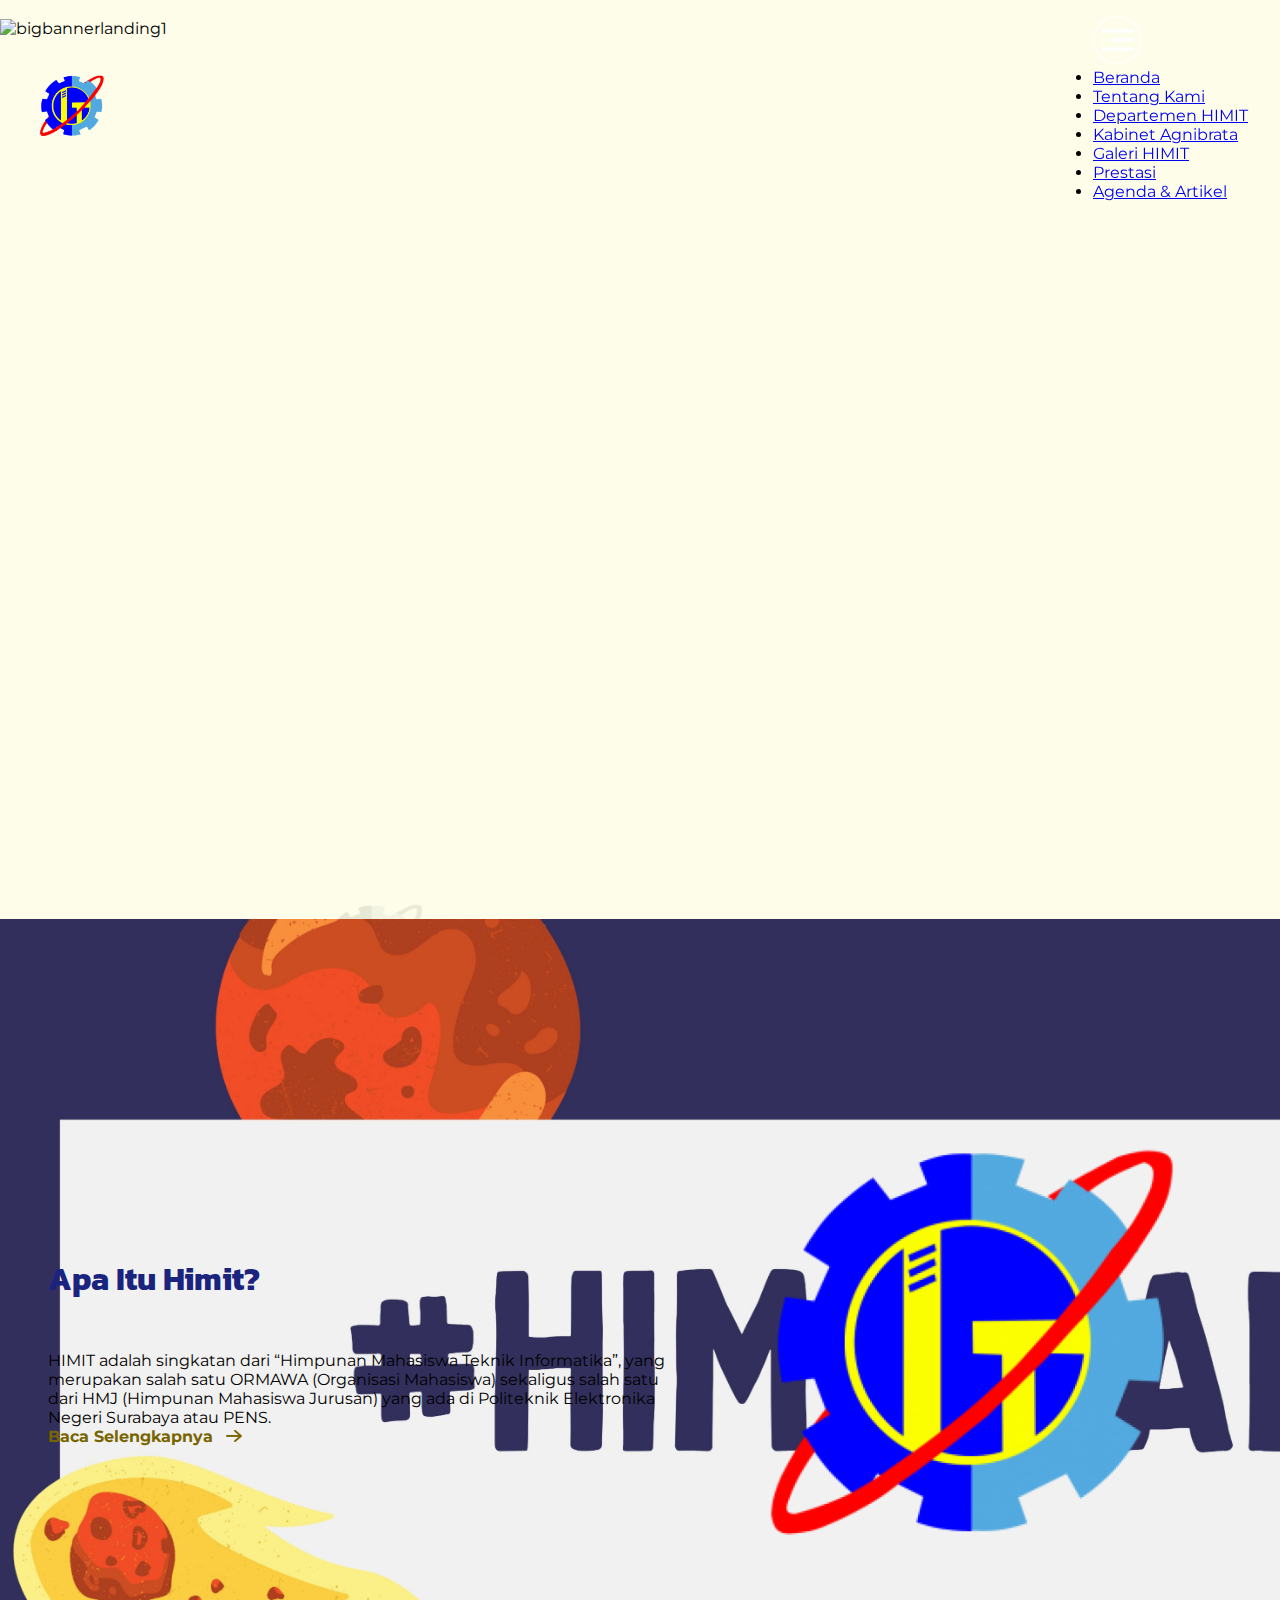
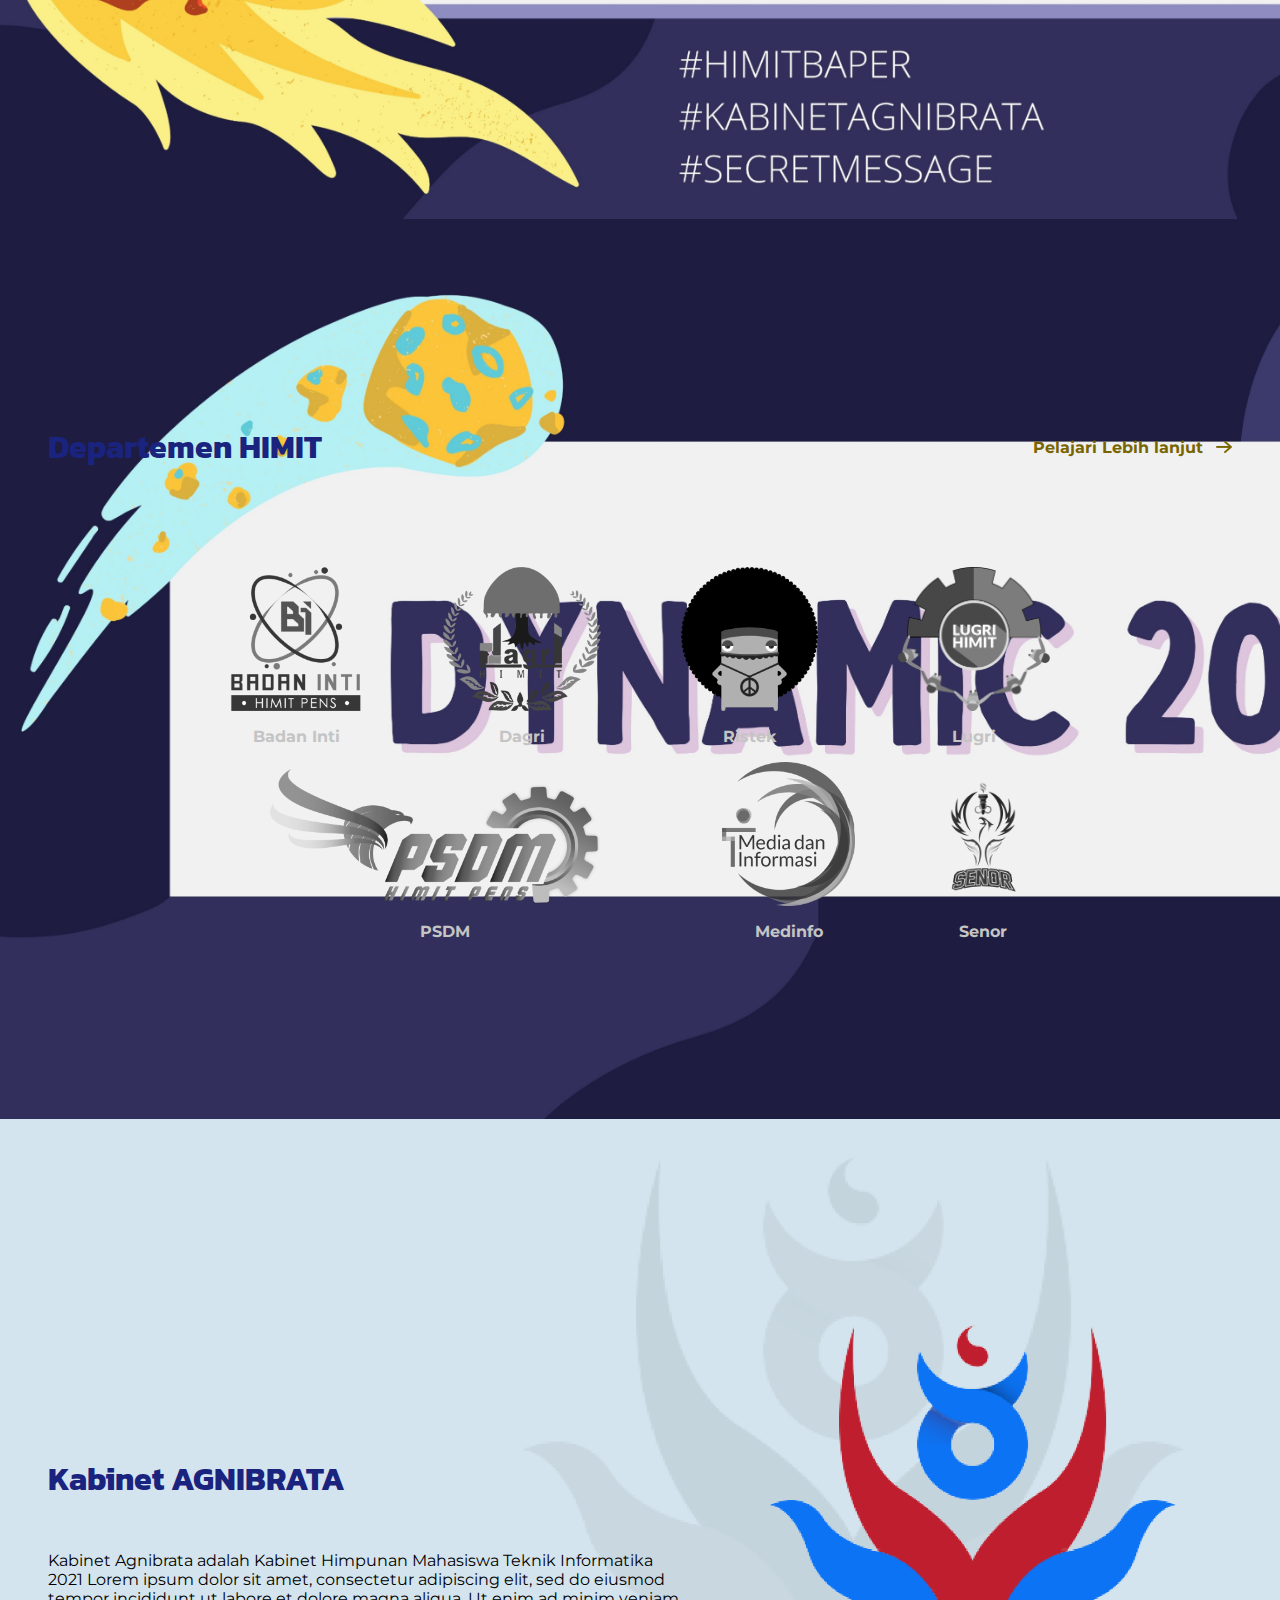
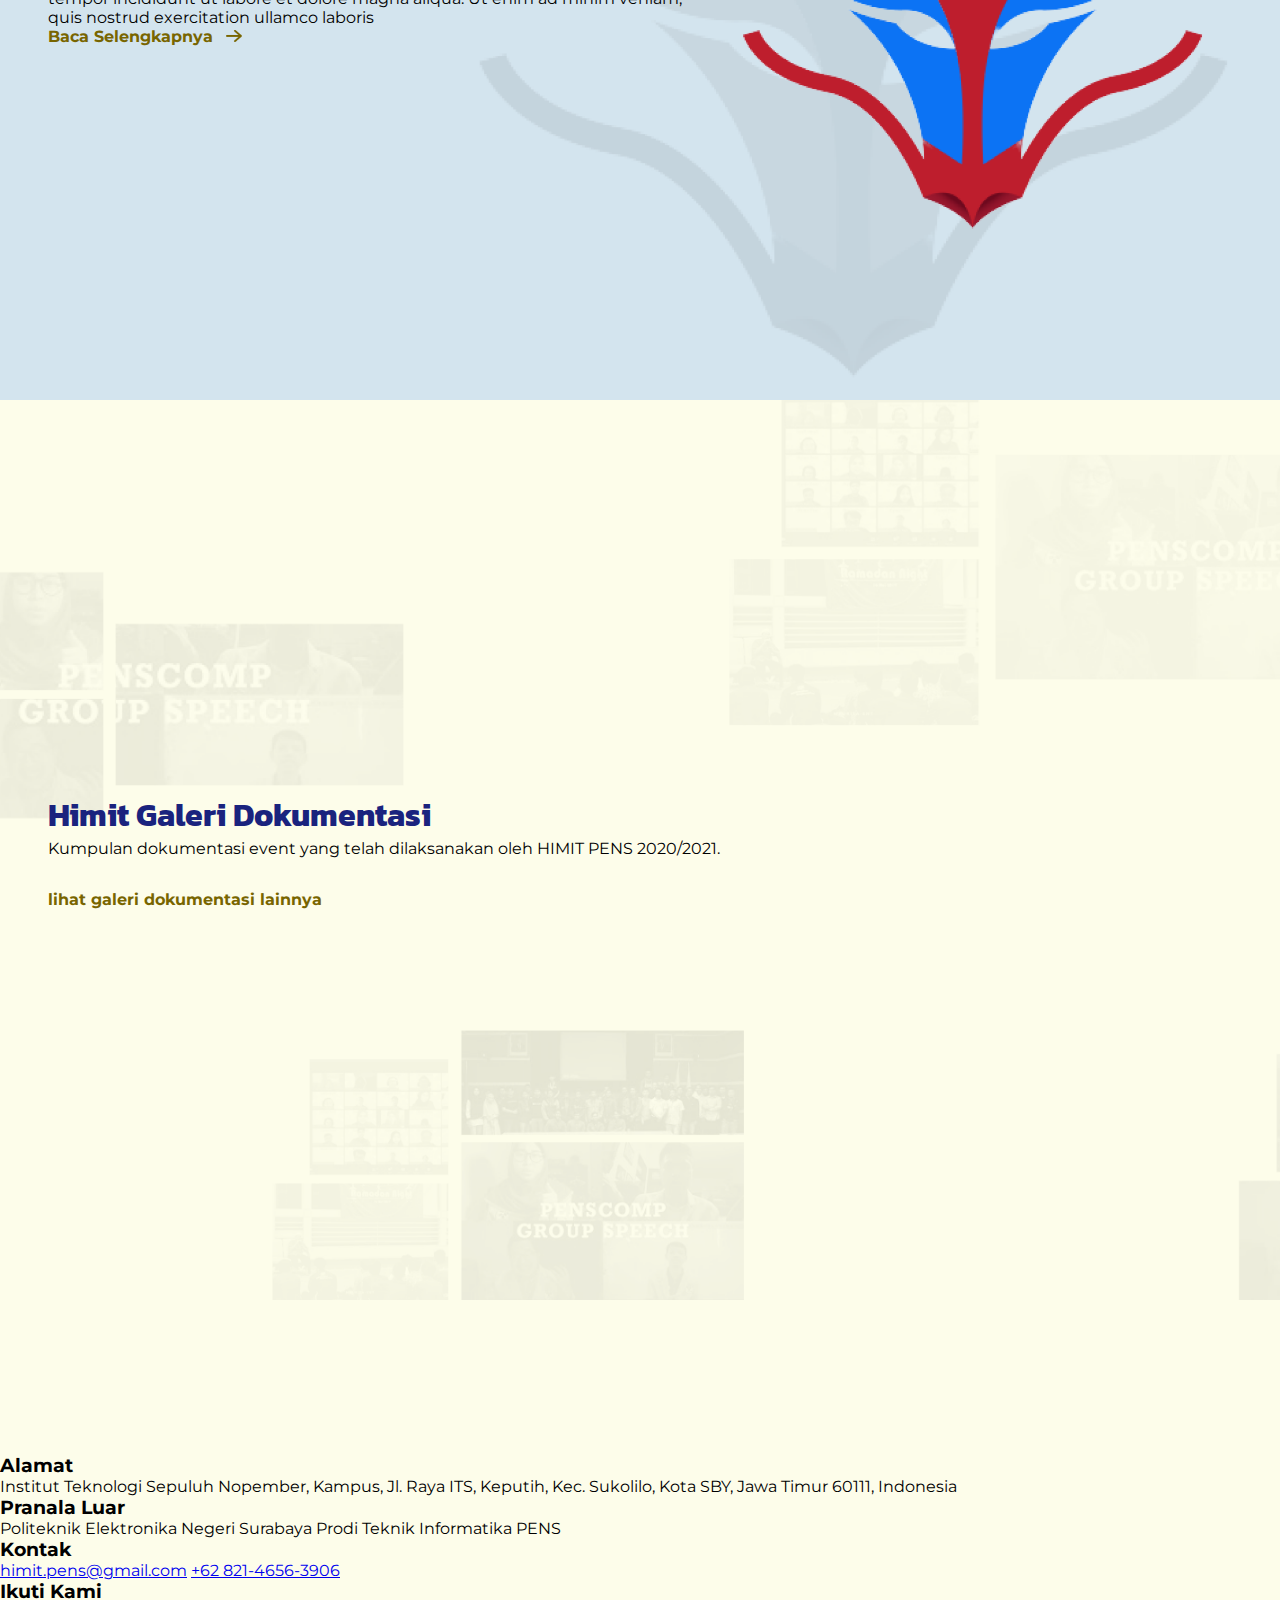
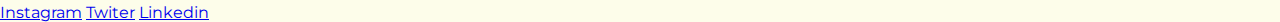
==== commit 3484d2f8: "Update Nav and Footer" ====
--- a/index.html
+++ b/index.html
@@ -174,6 +174,47 @@
     </div>
   </section>
 
+  <!-- Footer -->
+  <footer class="container py-5">
+    <div class="row">
+      <div class="col-3">
+        <iframe
+          src="https://www.google.com/maps/embed?pb=!1m18!1m12!1m3!1d3957.6920240024892!2d112.7915670143611!3d-7.275841773517486!2m3!1f0!2f0!3f0!3m2!1i1024!2i768!4f13.1!3m3!1m2!1s0x2dd7fa10ea2ae883%3A0xbe22c55d60ef09c7!2sPoliteknik%20Elektronika%20Negeri%20Surabaya!5e0!3m2!1sid!2sid!4v1635345216029!5m2!1sid!2sid"
+          width="100%" height="100%" style="border:0;" allowfullscreen="" loading="lazy"></iframe>
+      </div>
+      <div class="col-9">
+        <div class="row">
+          <div class="col-6">
+            <h3 class="blue">Alamat</h3>
+            <p>
+              Institut Teknologi Sepuluh Nopember, Kampus, Jl. Raya ITS, Keputih, Kec. Sukolilo, Kota SBY, Jawa Timur
+              60111, Indonesia
+            </p>
+          </div>
+          <div class="col-6">
+            <h3 class="blue">Pranala Luar</h3>
+            <p>Politeknik Elektronika Negeri Surabaya Prodi Teknik Informatika PENS
+            </p>
+          </div>
+        </div>
+        <div class="row">
+          <div class="col-6">
+            <h3 class="blue">Kontak</h3>
+            <a href="#">himit.pens@gmail.com</a>
+            <a href="#">+62 821-4656-3906</a>
+          </div>
+          <div class="col-6">
+            <h3 class="blue">Ikuti Kami</h3>
+            <a href="#">Instagram</a>
+            <a href="#">Twiter</a>
+            <a href="#">Linkedin</a>
+          </div>
+        </div>
+      </div>
+    </div>
+
+  </footer>
+
   <!-- Bootstrap JavaScript Bundle with Popper -->
   <script src="https://cdn.jsdelivr.net/npm/bootstrap@5.1.3/dist/js/bootstrap.bundle.min.js"
     integrity="sha384-ka7Sk0Gln4gmtz2MlQnikT1wXgYsOg+OMhuP+IlRH9sENBO0LRn5q+8nbTov4+1p"
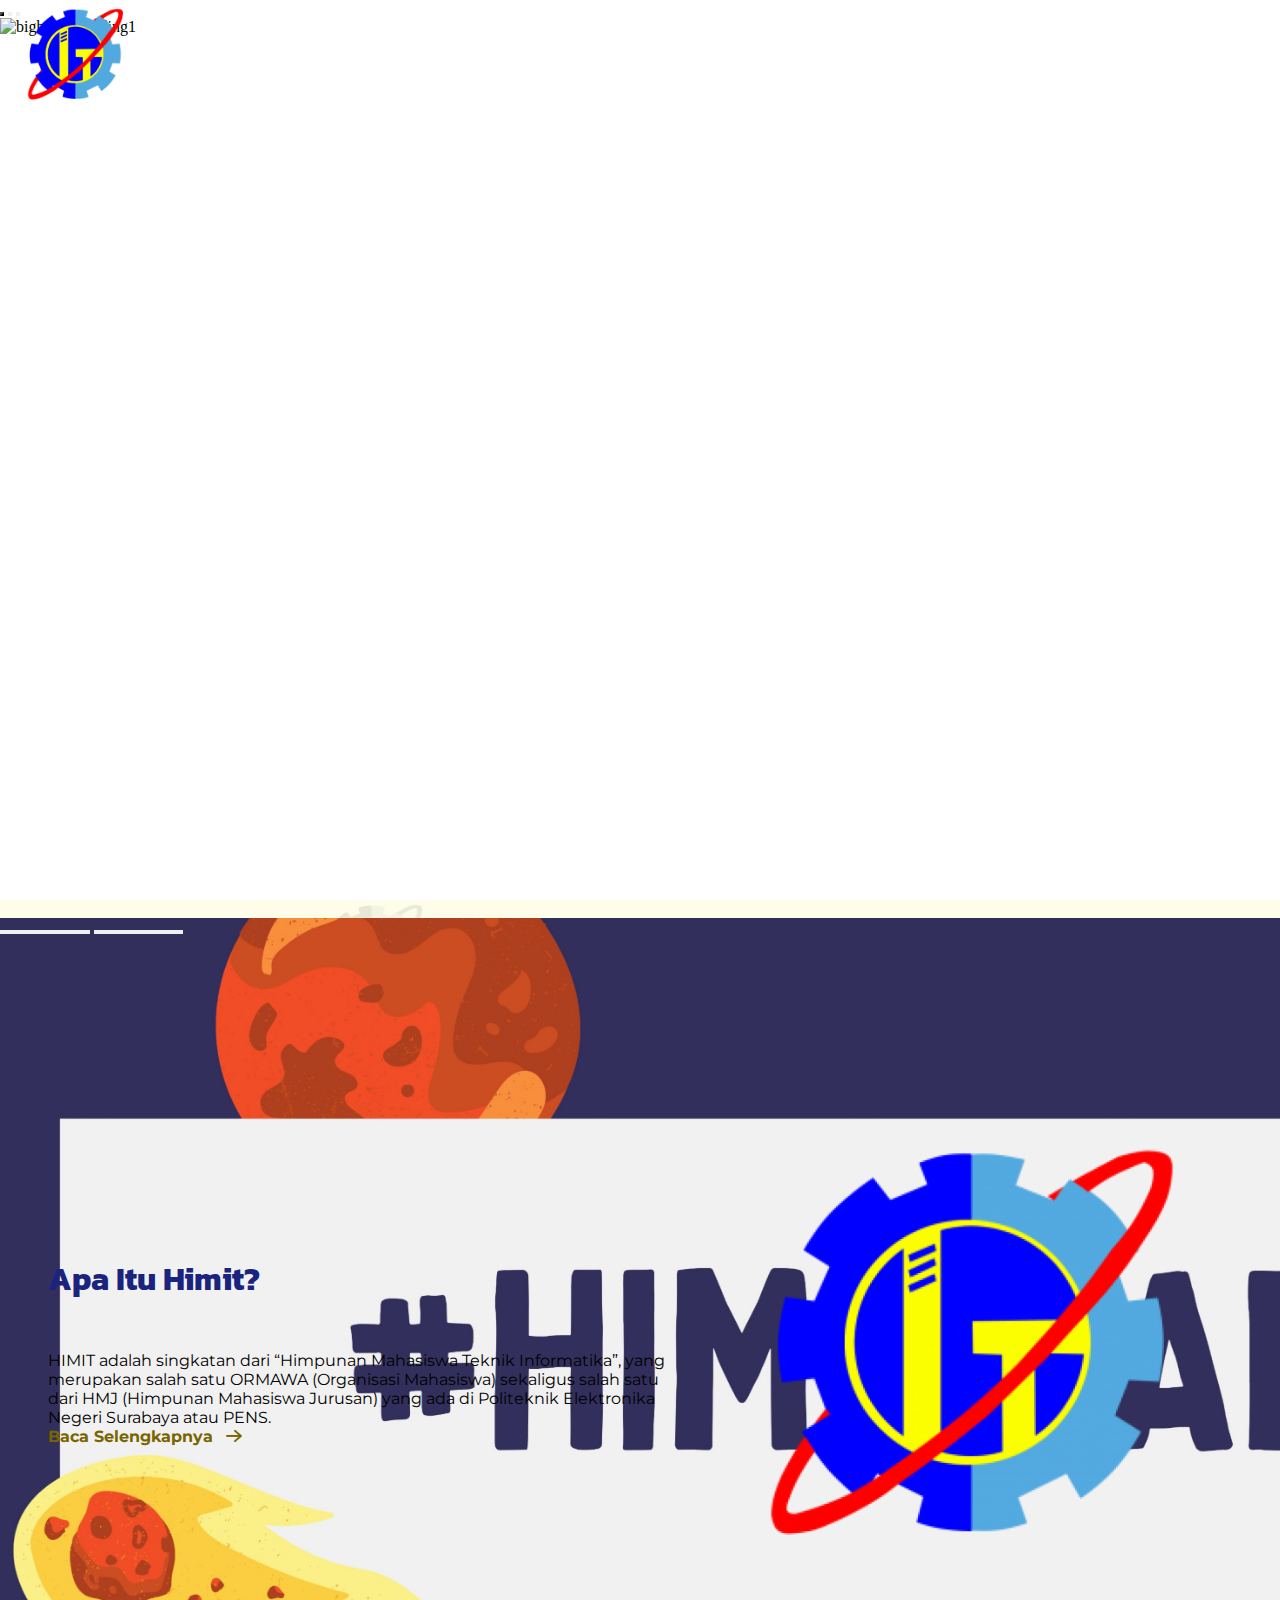
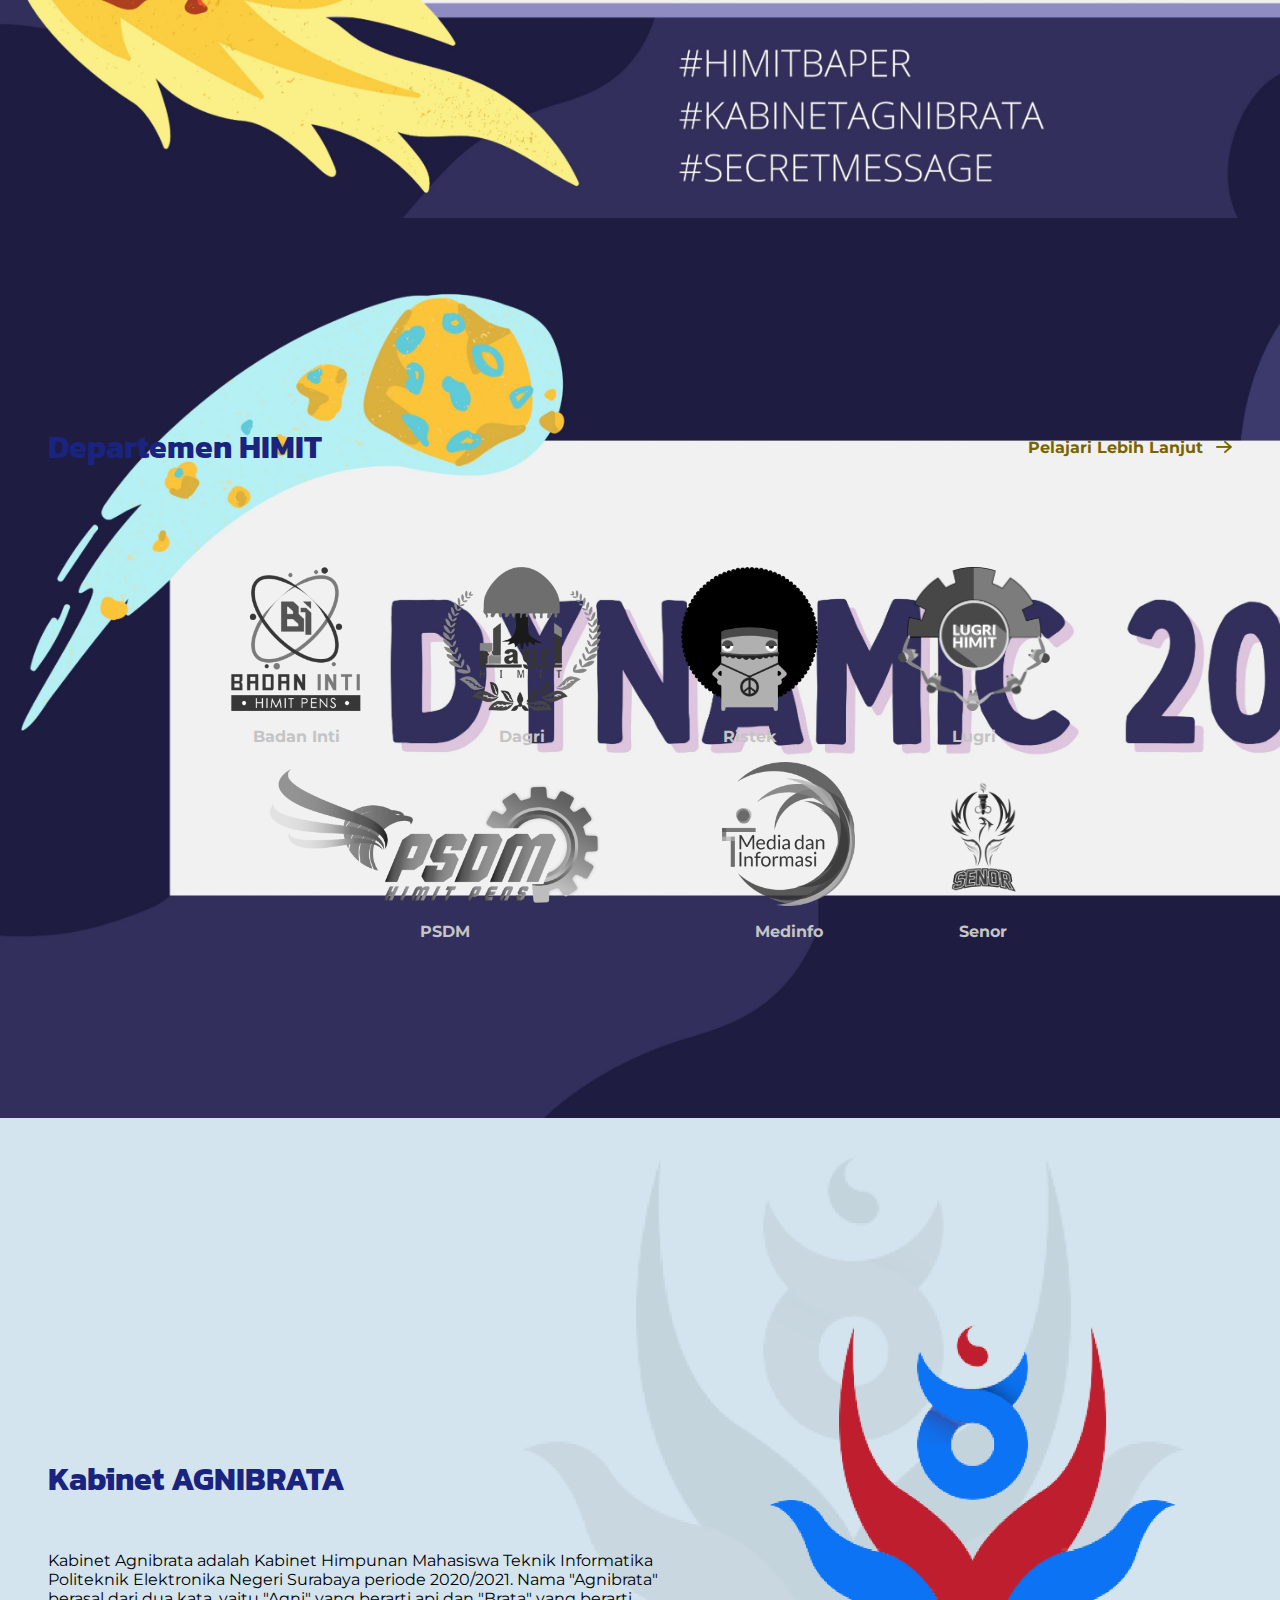
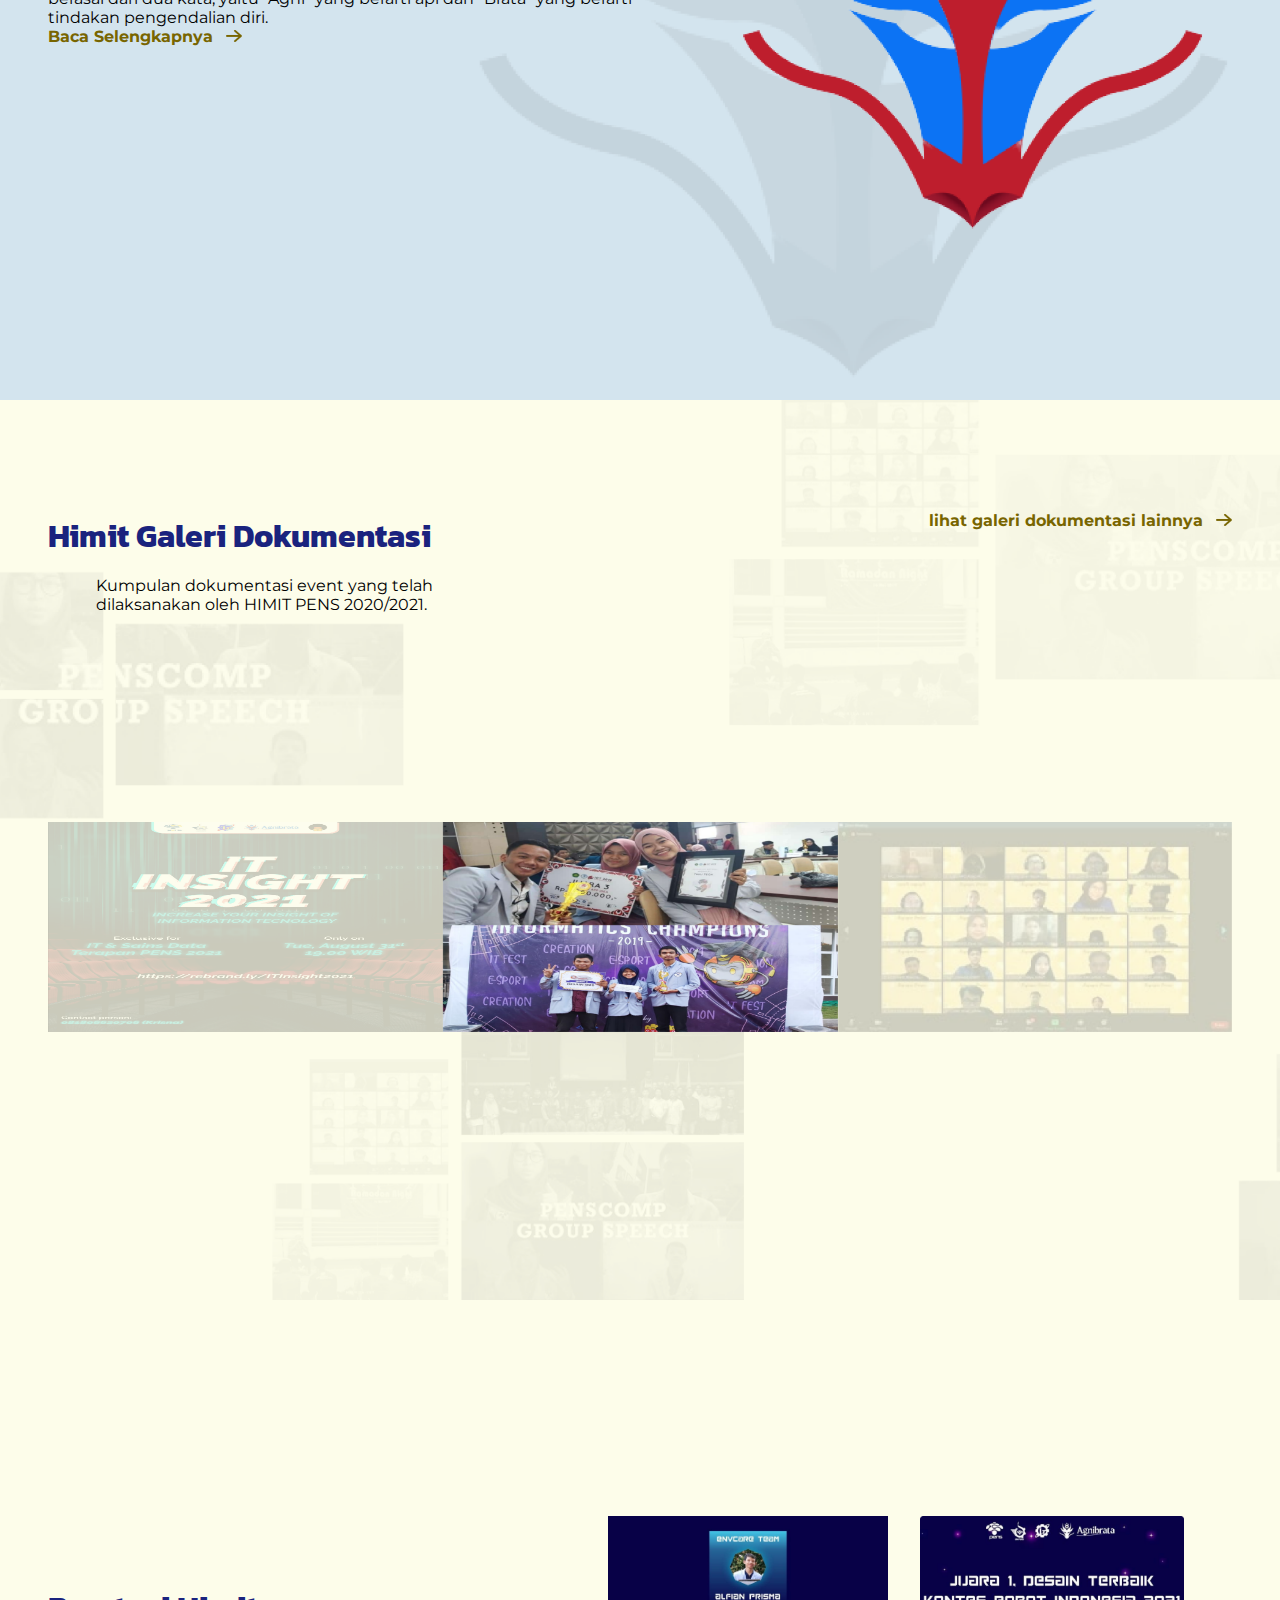
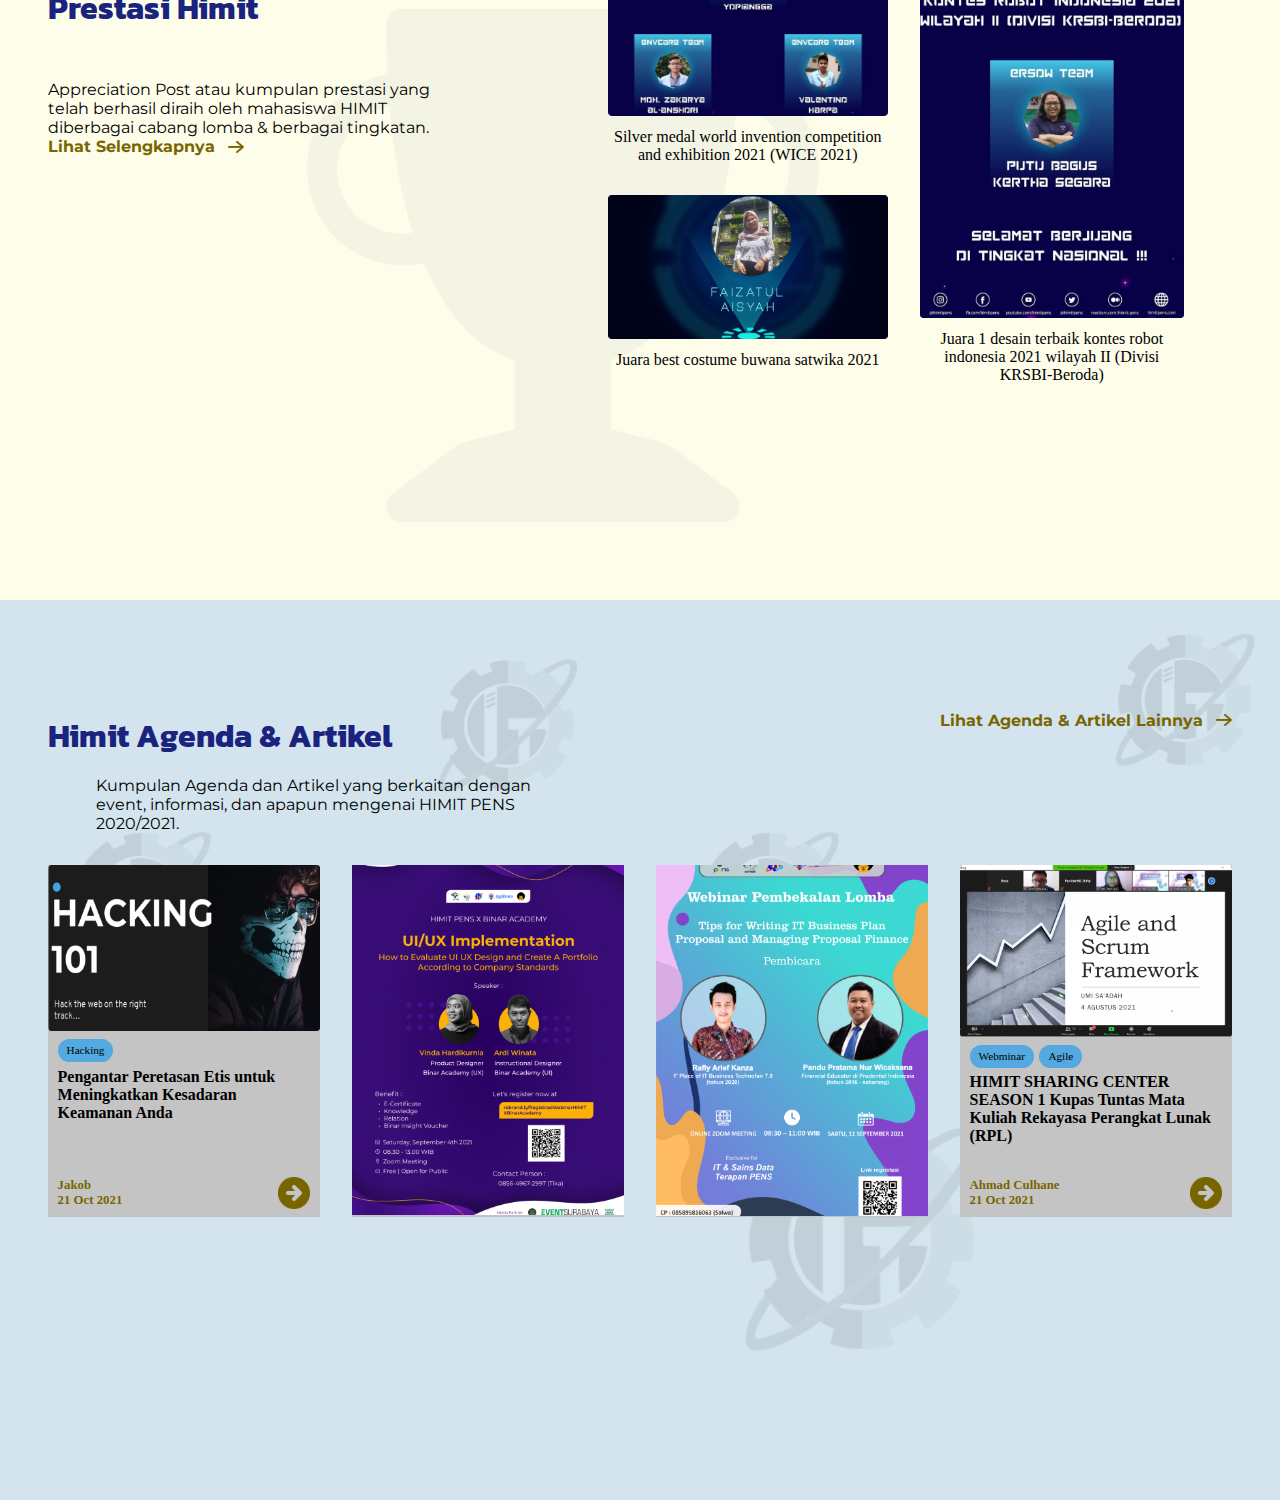
==== commit 5f57d05b: "landing add section 6,7" ====
--- a/index.html
+++ b/index.html
@@ -2,54 +2,50 @@
 <html lang="en">
 
 <head>
-  <meta charset="UTF-8" />
-  <meta http-equiv="X-UA-Compatible" content="IE=edge" />
-  <meta name="viewport" content="width=device-width, initial-scale=1.0" />
+  <meta charset="UTF-8">
+  <meta http-equiv="X-UA-Compatible" content="IE=edge">
+  <meta name="viewport" content="width=device-width, initial-scale=1.0">
   <link href="https://cdn.jsdelivr.net/npm/bootstrap@5.1.3/dist/css/bootstrap.min.css" rel="stylesheet"
-    integrity="sha384-1BmE4kWBq78iYhFldvKuhfTAU6auU8tT94WrHftjDbrCEXSU1oBoqyl2QvZ6jIW3" crossorigin="anonymous" />
-  <link rel="stylesheet" href="./index.css" />
-  <link rel="stylesheet" href="./navbar.css" />
+    integrity="sha384-1BmE4kWBq78iYhFldvKuhfTAU6auU8tT94WrHftjDbrCEXSU1oBoqyl2QvZ6jIW3" crossorigin="anonymous">
+  <link rel="stylesheet" href="style.css">
+  <!-- SLICK CSS -->
+  <link rel="stylesheet" href="./assets/slick/css/style.css" type="text/css">
+  <link rel="stylesheet" href="./assets/slick/css/slick.css" type="text/css">
   <!--Font-->
-  <link rel="preconnect" href="https://fonts.googleapis.com" />
-  <link rel="preconnect" href="https://fonts.gstatic.com" crossorigin />
+  <link rel="preconnect" href="https://fonts.googleapis.com">
+  <link rel="preconnect" href="https://fonts.gstatic.com" crossorigin>
   <link href="https://fonts.googleapis.com/css2?family=Kanit:wght@600;700&family=Montserrat:wght@400;700&display=swap"
-    rel="stylesheet" />
+    rel="stylesheet">
+
+  <!-- OWL CAROUSEL -->
+  <link rel="stylesheet" href="./assets/owlcarousel/dist/assets/owl.carousel.min.css">
+  <link rel="stylesheet" href="./assets/owlcarousel/dist/assets/owl.theme.default.min.css">
+
   <title>Himit Web</title>
+
 </head>
 
 <body>
+
   <header>
-    <a href="./index.html">
-      <img src="./assets/logohimit.png" alt="logo" />
-    </a>
-    <div class="dropdown">
-      <button type="button" id="dropdownMenuButton1" data-bs-toggle="dropdown" aria-expanded="false">
-        <svg viewBox="0 0 473 473" fill="none" xmlns="http://www.w3.org/2000/svg">
-          <path
-            d="M100.611 254.5C110.337 254.5 118.222 246.217 118.222 236C118.222 225.783 110.337 217.5 100.611 217.5C90.8848 217.5 83 225.783 83 236C83 246.217 90.8848 254.5 100.611 254.5Z"
-            fill="white" />
-          <path
-            d="M383.446 217.5H170C160.857 217.5 153.445 225.286 153.445 234.89V237.11C153.445 246.714 160.857 254.5 170 254.5H383.446C392.589 254.5 400.001 246.714 400.001 237.11V234.89C400.001 225.286 392.589 217.5 383.446 217.5Z"
-            fill="white" />
-          <path
-            d="M383.446 310H99.5544C90.4117 310 83 317.786 83 327.39V329.61C83 339.214 90.4117 347 99.5544 347H383.446C392.588 347 400 339.214 400 329.61V327.39C400 317.786 392.588 310 383.446 310Z"
-            fill="white" />
-          <path
-            d="M383.446 125H99.5544C90.4117 125 83 132.786 83 142.39V144.61C83 154.214 90.4117 162 99.5544 162H383.446C392.588 162 400 154.214 400 144.61V142.39C400 132.786 392.588 125 383.446 125Z"
-            fill="white" />
-          <circle cx="236.5" cy="236.5" r="230" stroke="white" stroke-width="13" />
-        </svg>
-      </button>
-      <ul class="dropdown-menu" aria-labelledby="dropdownMenuButton1">
-        <li><a class="dropdown-item" href="./index.html">Beranda</a></li>
-        <li><a class="dropdown-item" href="./about.html">Tentang Kami</a></li>
-        <li><a class="dropdown-item" href="#">Departemen HIMIT</a></li>
-        <li><a class="dropdown-item" href="#">Kabinet Agnibrata</a></li>
-        <li><a class="dropdown-item" href="#">Galeri HIMIT</a></li>
-        <li><a class="dropdown-item" href="#">Prestasi</a></li>
-        <li><a class="dropdown-item" href="#">Agenda & Artikel</a></li>
-      </ul>
-    </div>
+    <img src="assets/logohimit.png" alt="logo">
+    <button>
+      <svg viewBox="0 0 473 473" fill="none" xmlns="http://www.w3.org/2000/svg">
+        <path
+          d="M100.611 254.5C110.337 254.5 118.222 246.217 118.222 236C118.222 225.783 110.337 217.5 100.611 217.5C90.8848 217.5 83 225.783 83 236C83 246.217 90.8848 254.5 100.611 254.5Z"
+          fill="white" />
+        <path
+          d="M383.446 217.5H170C160.857 217.5 153.445 225.286 153.445 234.89V237.11C153.445 246.714 160.857 254.5 170 254.5H383.446C392.589 254.5 400.001 246.714 400.001 237.11V234.89C400.001 225.286 392.589 217.5 383.446 217.5Z"
+          fill="white" />
+        <path
+          d="M383.446 310H99.5544C90.4117 310 83 317.786 83 327.39V329.61C83 339.214 90.4117 347 99.5544 347H383.446C392.588 347 400 339.214 400 329.61V327.39C400 317.786 392.588 310 383.446 310Z"
+          fill="white" />
+        <path
+          d="M383.446 125H99.5544C90.4117 125 83 132.786 83 142.39V144.61C83 154.214 90.4117 162 99.5544 162H383.446C392.588 162 400 154.214 400 144.61V142.39C400 132.786 392.588 125 383.446 125Z"
+          fill="white" />
+        <circle cx="236.5" cy="236.5" r="230" stroke="white" stroke-width="13" />
+      </svg>
+    </button>
   </header>
 
   <!--========== BIG BANNER ==========-->
@@ -66,13 +62,13 @@
       </div>
       <div class="carousel-inner">
         <div class="carousel-item active">
-          <img src="assets/bigbannerlanding.jpg" class="d-block w-100" alt="bigbannerlanding1" />
+          <img src="assets/bigbannerlanding.jpg" class="d-block w-100" alt="bigbannerlanding1">
         </div>
         <div class="carousel-item">
-          <img src="assets/bigbannerlanding2.jpg" class="d-block w-100" alt="bigbannerlanding2" />
+          <img src="assets/bigbannerlanding2.jpg" class="d-block w-100" alt="bigbannerlanding2">
         </div>
         <div class="carousel-item">
-          <img src="assets/bigbannerlanding3.jpg" class="d-block w-100" alt="bigbannerlanding3" />
+          <img src="assets/bigbannerlanding3.jpg" class="d-block w-100" alt="bigbannerlanding3">
         </div>
       </div>
       <button class="carousel-control-prev custom_button" type="button" data-bs-target="#carouselExampleIndicators"
@@ -86,61 +82,63 @@
         <!-- <span class="visually-hidden">Next</span> -->
       </button>
     </div>
+
   </section>
 
   <!--========== SECTION 2 ==========-->
   <section class="section2">
     <div>
       <h1>Apa Itu Himit?</h1>
-      <p>
-        HIMIT adalah singkatan dari “Himpunan Mahasiswa Teknik Informatika”,
+      <p>HIMIT adalah singkatan dari “Himpunan Mahasiswa Teknik Informatika”,
         yang merupakan salah satu ORMAWA (Organisasi Mahasiswa) sekaligus
-        salah satu dari HMJ (Himpunan Mahasiswa Jurusan) yang ada di
-        Politeknik Elektronika Negeri Surabaya atau PENS.
+        salah satu dari HMJ (Himpunan Mahasiswa Jurusan) yang ada di Politeknik Elektronika Negeri Surabaya atau PENS.
       </p>
       <a href="#">Baca Selengkapnya</a>
     </div>
-    <img src="assets/logohimit.png" alt="logo" />
+    <img src="assets/logohimit.png" alt="logo">
+
   </section>
 
   <!--========== SECTION 3 ==========-->
   <section class="section3">
     <div>
       <h1>Departemen HIMIT</h1>
-      <a href="#">Pelajari Lebih lanjut</a>
-    </div>
-    <div>
-      <div>
-        <span>
-          <img src="assets/logodepartemen/inti.png" alt="Badan Inti" />
+      <a href="#">Pelajari Lebih Lanjut</a>
+    </div>
+    <div>
+      <div>
+        <span>
+          <img src="assets/logodepartemen/inti.png" alt="Badan Inti">
           <p>Badan Inti</p>
         </span>
         <span>
-          <img src="assets/logodepartemen/dagri.png" alt="Dagri" data-title="Dagri" />
+          <img src="assets/logodepartemen/dagri.png" alt="Dagri" data-title='Dagri'>
           <p>Dagri</p>
         </span>
         <span>
-          <img src="assets/logodepartemen/ristek.png" alt="Ristek" data-title="Ristek" />
+          <img src="assets/logodepartemen/ristek.png" alt="Ristek" data-title='Ristek'>
           <p>Ristek</p>
         </span>
         <span>
-          <img src="assets/logodepartemen/lugri.png" alt="Lugri" data-title="Lugri" />
+          <img src="assets/logodepartemen/lugri.png" alt="Lugri" data-title='Lugri'>
           <p>Lugri</p>
         </span>
-      </div>
-      <div>
-        <span>
-          <img src="assets/logodepartemen/psdm.png" alt="PSDM" data-title="PSDM" />
+
+      </div>
+      <div>
+        <span>
+          <img src="assets/logodepartemen/psdm.png" alt="PSDM" data-title='PSDM'>
           <p>PSDM</p>
         </span>
         <span>
-          <img src="assets/logodepartemen/medinfo.png" alt="Medinfo" data-title="Medinfo" />
+          <img src="assets/logodepartemen/medinfo.png" alt="Medinfo" data-title='Medinfo'>
           <p>Medinfo</p>
         </span>
         <span>
-          <img src="assets/logodepartemen/senor.png" alt="Senor" data-title="Senor" />
+          <img src="assets/logodepartemen/senor.png" alt="Senor" data-title='Senor'>
           <p>Senor</p>
         </span>
+
       </div>
     </div>
   </section>
@@ -151,74 +149,169 @@
       <h1>Kabinet AGNIBRATA</h1>
       <p>
         Kabinet Agnibrata adalah Kabinet Himpunan Mahasiswa Teknik Informatika
-        2021 Lorem ipsum dolor sit amet, consectetur adipiscing elit, sed do
-        eiusmod tempor incididunt ut labore et dolore magna aliqua. Ut enim ad
-        minim veniam, quis nostrud exercitation ullamco laboris
+        Politeknik Elektronika Negeri Surabaya periode 2020/2021. Nama "Agnibrata" berasal dari dua kata,
+        yaitu "Agni" yang berarti api dan "Brata" yang berarti tindakan pengendalian diri.
       </p>
       <a href="#">Baca Selengkapnya</a>
     </div>
-    <img src="assets/logoagnibrata.png" alt="logo" />
+    <img src="assets/logoagnibrata.png" alt="logo">
   </section>
 
   <!--========== SECTION 5 ==========-->
   <section class="section5">
     <div>
       <h1>Himit Galeri Dokumentasi</h1>
+      <a href="#">lihat galeri dokumentasi lainnya</a>
+    </div>
+    <div>
       <p>
-        Kumpulan dokumentasi event yang telah dilaksanakan oleh HIMIT PENS
-        2020/2021.
-      </p>
-    </div>
-    <div>
-      <a href="#">lihat galeri dokumentasi lainnya</a>
-    </div>
-  </section>
-
-  <!-- Footer -->
-  <footer class="container py-5">
-    <div class="row">
-      <div class="col-3">
-        <iframe
-          src="https://www.google.com/maps/embed?pb=!1m18!1m12!1m3!1d3957.6920240024892!2d112.7915670143611!3d-7.275841773517486!2m3!1f0!2f0!3f0!3m2!1i1024!2i768!4f13.1!3m3!1m2!1s0x2dd7fa10ea2ae883%3A0xbe22c55d60ef09c7!2sPoliteknik%20Elektronika%20Negeri%20Surabaya!5e0!3m2!1sid!2sid!4v1635345216029!5m2!1sid!2sid"
-          width="100%" height="100%" style="border:0;" allowfullscreen="" loading="lazy"></iframe>
-      </div>
-      <div class="col-9">
-        <div class="row">
-          <div class="col-6">
-            <h3 class="blue">Alamat</h3>
-            <p>
-              Institut Teknologi Sepuluh Nopember, Kampus, Jl. Raya ITS, Keputih, Kec. Sukolilo, Kota SBY, Jawa Timur
-              60111, Indonesia
-            </p>
+        Kumpulan dokumentasi event yang telah
+        dilaksanakan oleh HIMIT PENS 2020/2021.
+      </p>
+    </div>
+    <div class="col-10 bg-white" style="max-height: 300px; margin-top: 10em;">
+      <!-- Set up your HTML -->
+      <div class="owl-carousel align-items-center my-5" style="height: 300px;">
+        <div>
+          <img src="./assets/imagegaleri1.png" alt="" srcset="" height="210px" width="auto">
+        </div>
+        <div>
+          <img src="./assets/imagegaleri2.png" class="px-5" alt="" srcset="" height="210px" width="auto">
+        </div>
+        <img src="./assets/imagegaleri3.png" class="px-5" alt="" srcset="" height="210px" width="auto">
+      </div>
+      <!-- <img src="./assets/image 3.png" alt="" srcset="" class="img-fluid" height="auto" width="50%"> -->
+
+      <!-- <img src="./assets/logohimit.png" alt="" srcset="" style="padding: 20%;" height="auto" width="auto"> -->
+    </div>
+    </div>
+
+  </section>
+
+
+  <!--========== SECTION 6 ==========-->
+  <section class="section6">
+    <div>
+      <h1>Prestasi Himit</h1>
+      <p>
+        Appreciation Post atau kumpulan prestasi yang telah berhasil diraih oleh mahasiswa HIMIT
+        diberbagai cabang lomba & berbagai tingkatan.
+      </p>
+      <a href="#">Lihat Selengkapnya</a>
+    </div>
+    <section>
+      <div>
+        <img src="assets/imageprestasi1.png" alt="imgprestasi1">
+        <p>Juara 1 desain terbaik kontes robot indonesia 2021 wilayah II
+          (Divisi KRSBI-Beroda)
+        </p>
+      </div>
+      <div>
+        <img src="assets/imageprestasi2.png" alt="imageprestasi2">
+        <p>Silver medal world invention
+          competition and exhibition 2021 (WICE 2021)
+        </p>
+      </div>
+      <div>
+        <img src="assets/imageprestasi3.png" alt="imagegaleri3">
+        <p>
+          Juara best costume buwana satwika 2021
+        </p>
+      </div>
+    </section>
+  </section>
+
+  <!--========== SECTION 7 ==========-->
+
+  <section class="section7">
+    <div>
+      <h1>Himit Agenda & Artikel</h1>
+      <a href="#">Lihat Agenda & Artikel Lainnya</a>
+    </div>
+    <div>
+      <p>
+        Kumpulan Agenda dan Artikel
+        yang berkaitan dengan event, informasi, dan apapun mengenai HIMIT PENS 2020/2021.
+      </p>
+    </div>
+    <div class='card-wrapper'>
+      <div class="card">
+        <img src="assets/imagearticle1.png" alt="imageartikel2">
+        <div class="card-detail">
+          <div class="tags">
+            <div>Hacking</div>
           </div>
-          <div class="col-6">
-            <h3 class="blue">Pranala Luar</h3>
-            <p>Politeknik Elektronika Negeri Surabaya Prodi Teknik Informatika PENS
-            </p>
+          <div class="details">
+
+            <h3>Pengantar Peretasan Etis untuk Meningkatkan Kesadaran Keamanan Anda</h3>
+            <div class="card-detail-person">
+              <h3>Jakob <br /> 21 Oct 2021</h3>
+              <img src="assets/buttonswipearticle.png" alt="button">
+            </div>
           </div>
         </div>
-        <div class="row">
-          <div class="col-6">
-            <h3 class="blue">Kontak</h3>
-            <a href="#">himit.pens@gmail.com</a>
-            <a href="#">+62 821-4656-3906</a>
+      </div>
+      <div class="card image">
+        <img src="assets/imageagenda11.png" alt="imageartikel2">
+        <div class="hover-info">
+          <h3>Webinar Pembekalan Lomba</h3>
+          <p>Webinar pembekalan lomba merupakan
+            acara tahunan dari departemen
+            RISTEK untuk mewadahi mahasiswa aktif
+            agar lebih siap di dunia kerja</p>
+          <span>11 Sep 2021</span>
+        </div>
+      </div>
+      <div class="card image">
+        <img src="assets/imageagenda22.png" alt="imageartikel2">
+        <div class="hover-info">
+          <h3>Webinar Pembekalan Lomba</h3>
+          <p>Webinar pembekalan lomba merupakan
+            acara tahunan dari departemen
+            RISTEK untuk mewadahi mahasiswa aktif
+            agar lebih siap di dunia kerja</p>
+          <span>11 Sep 2021</span>
+        </div>
+      </div>
+      <div class="card">
+        <img src="assets/imageartikel2.png" alt="imageartikel2">
+        <div class="card-detail">
+          <div class="tags">
+            <div>Webminar</div>
+            <div>Agile</div>
           </div>
-          <div class="col-6">
-            <h3 class="blue">Ikuti Kami</h3>
-            <a href="#">Instagram</a>
-            <a href="#">Twiter</a>
-            <a href="#">Linkedin</a>
+          <div class="details">
+
+            <h3>HIMIT SHARING CENTER
+              SEASON 1 Kupas Tuntas Mata
+              Kuliah Rekayasa Perangkat
+              Lunak (RPL)</h3>
+            <div class="card-detail-person">
+              <h3>Ahmad Culhane <br /> 21 Oct 2021</h3>
+              <img src="assets/buttonswipearticle.png" alt="button">
+            </div>
           </div>
         </div>
       </div>
     </div>
-
-  </footer>
+  </section>
+
+
+  <!--  ========== FOOTER ========== -->
+
+
+
 
   <!-- Bootstrap JavaScript Bundle with Popper -->
   <script src="https://cdn.jsdelivr.net/npm/bootstrap@5.1.3/dist/js/bootstrap.bundle.min.js"
-    integrity="sha384-ka7Sk0Gln4gmtz2MlQnikT1wXgYsOg+OMhuP+IlRH9sENBO0LRn5q+8nbTov4+1p"
-    crossorigin="anonymous"></script>
+    integrity="sha384-ka7Sk0Gln4gmtz2MlQnikT1wXgYsOg+OMhuP+IlRH9sENBO0LRn5q+8nbTov4+1p" crossorigin="anonymous">
+  </script>
+
+  <!-- OWL CAROUSEL -->
+  <script src="https://code.jquery.com/jquery-3.6.0.min.js"
+    integrity="sha256-/xUj+3OJU5yExlq6GSYGSHk7tPXikynS7ogEvDej/m4=" crossorigin="anonymous"></script>
+  <script src="./assets/owlcarousel/dist/owl.carousel.min.js"></script>
+  <script src="./owlcarousel.js"></script>
 </body>
 
 </html>--- a/style.css
+++ b/style.css
@@ -0,0 +1,536 @@
+* {
+    margin: 0;
+    padding: 0;
+    -webkit-box-sizing: border-box;
+    box-sizing: border-box;
+}
+
+body {
+    position: relative;
+    width: 100%;
+}
+
+header {
+    display: flex;
+    justify-content: space-between;
+    position: fixed;
+    width: 100%;
+    top: 0;
+    left: 0;
+    padding: .5em 1.7em .5em 1em;
+    align-items: center;
+    z-index: 10;
+}
+
+header img {
+    height: 6rem;
+    width: auto;
+}
+
+header button {
+    background-color: transparent;
+    border: none;
+    outline: none;
+}
+
+header button svg {
+    height: 4rem;
+    width: auto;
+    position: relative;
+}
+
+.section1,
+.section2,
+.section3,
+.section4,
+.section5,
+.section6,
+.section7,
+.ausection1,
+.kabisection1 {
+    height: 100vh;
+    width: 100%;
+}
+
+.custom_carousel,
+.carousel-inner,
+.carousel-item,
+.carousel-item img {
+    height: 100%;
+}
+
+.custom_button {
+    width: 7%;
+}
+
+.right_button,
+.left_button {
+    width: 3rem;
+    height: 3rem;
+}
+
+.right_button {
+    background-image: url("assets/swiperight.svg");
+}
+
+.left_button {
+    background-image: url("assets/swipeleft.svg");
+}
+
+.carousel-indicators .active {
+    background-color: #786500;
+}
+
+.section2 {
+    background-image: url("assets/bgsection2.png");
+    background-size: cover;
+    display: flex;
+    align-items: center;
+    justify-content: space-between;
+    padding: 0 3em;
+}
+
+.section2 h1,
+.section3 h1,
+.section4 h1,
+.section6 h1,
+.section7 h1,
+.kabisection1 {
+    font-family: "Kanit";
+    font-weight: 700;
+    color: #1A237E;
+}
+
+.section2 p {
+    width: 58ch;
+    padding-top: 3rem;
+    font-family: 'Montserrat';
+    color: #000000;
+}
+
+.section2 a,
+.section3 a,
+.section4 a,
+.section5 a,
+.section6 a,
+.section7 a,
+.ausection1 a,
+.kabisection1 {
+    display: flex;
+    align-items: center;
+    font-family: 'Montserrat';
+    font-weight: 700;
+    color: #786500;
+    text-decoration: none;
+    width: fit-content;
+}
+
+.section2 a::after,
+.section3 a::after,
+.section4 a::after,
+.section5 a::after,
+.section6 a::after,
+.section7 a::after,
+.ausection1 a::after,
+.kabisection1 a::after {
+    --size: 1em;
+
+    content: '';
+    background-image: url("assets/bacaselengkapnya.png");
+    background-size: contain;
+    background-repeat: no-repeat;
+    background-position: center;
+    width: var(--size);
+    height: var(--size);
+    margin-left: .8em;
+}
+
+.section2 img {
+    width: 32rem;
+    height: auto;
+}
+
+.section3,
+.section3>div:nth-of-type(1) {
+    display: flex;
+}
+
+.section3 {
+    background-color: #FDFDEA;
+    flex-direction: column;
+    padding: 1em 3em;
+    align-items: center;
+    justify-content: center;
+    gap: 6em;
+}
+
+.section3>div {
+    width: 100%;
+}
+
+.section3>div:nth-of-type(1) {
+    justify-content: space-between;
+    align-items: center;
+    margin-top: 4em;
+}
+
+.section3>div:nth-of-type(2) {
+    display: flex;
+    flex-direction: column;
+    align-items: center;
+    gap: 1em;
+}
+
+.section3>div:nth-of-type(2) div {
+    display: flex;
+}
+
+.section3>div:nth-of-type(2) div span {
+    display: flex;
+    text-align: center;
+    flex-direction: column;
+    margin-right: 5em;
+}
+
+.section3>div:nth-of-type(2) div span:last-child {
+    margin-right: 0;
+}
+
+.section3>div:nth-of-type(2) div span img {
+    height: 9rem;
+    width: auto;
+    filter: grayscale(1);
+    transition: filter .3s ease-in-out;
+}
+
+.section3>div:nth-of-type(2) div span img::after {
+    content: attr(data-title);
+    width: 2em;
+    height: 2em;
+    background-color: red;
+}
+
+.section3>div:nth-of-type(2) div span img:hover {
+    filter: grayscale(0);
+}
+
+.section3>div:nth-of-type(2) div span p {
+    font-family: 'Montserrat';
+    font-weight: 700;
+    color: #C4C4C4;
+    margin-top: 1em;
+    transition: color .3s ease-in-out;
+}
+
+.section3>div:nth-of-type(2) div span img:hover+p {
+    color: #786500;
+}
+
+.section4 {
+    background-image: url("assets/bgsection4.png");
+    background-size: cover;
+    display: flex;
+    align-items: center;
+    justify-content: space-between;
+    padding: 0 3em;
+}
+
+.section4 img {
+    width: 32rem;
+    height: auto;
+}
+
+.section4 p {
+    width: 58ch;
+    padding-top: 3rem;
+    font-family: 'Montserrat';
+    color: #000000;
+}
+
+.section5 {
+    background-image: url("assets/bgsection5.png");
+    background-size: cover;
+    padding: 1em 3em;
+    align-items: center;
+    justify-content: center;
+    gap: 6em;
+}
+
+.section5 .owl-stage-outer {
+    padding-top: 3em;
+}
+
+.section5>div {
+    width: 100%;
+}
+
+.section5>div:nth-of-type(1) {
+    justify-content: space-between;
+    align-items: center;
+    margin-top: 4em;
+}
+
+.section5>div:nth-of-type(1) {
+    display: flex;
+}
+
+.section5 p {
+    width: 40ch;
+    margin-left: 3rem;
+    padding-top: 1em;
+    align-items: center;
+    font-family: 'Montserrat';
+    color: #000000;
+}
+
+.section5 h1 {
+    font-family: "Kanit";
+    font-weight: 700;
+    color: #1A237E;
+    margin-top: 2rem;
+}
+
+
+.section6 {
+    background: url('./assets/bgsection6.png'), #FDFDEA;
+    background-size: 40%;
+    background-repeat: no-repeat;
+    background-position: 40% 80%;
+    display: flex;
+    align-items: center;
+    justify-content: space-between;
+    padding: 0 3em;
+}
+
+.section6>div {
+    margin-bottom: 10em;
+}
+
+.section6>section {
+    display: grid;
+    width: 36em;
+    gap: 1em;
+    margin-right: 3em;
+}
+
+.section6>section>div>img {
+    width: 100%;
+    height: auto;
+}
+
+.section6>section>div>p {
+    text-align: center;
+    margin-top: .5em;
+}
+
+.section6>section>div:nth-child(1) {
+    grid-column: 2;
+    grid-row: 1/3;
+    margin-left: 1em;
+}
+
+.section6>div>p {
+    width: 37ch;
+    padding-top: 3rem;
+    font-family: 'Montserrat';
+    color: #000000;
+}
+
+.section7 {
+    background-image: url("assets/bgsection7.png");
+    background-size: cover;
+    padding: 1em 3em;
+    align-items: center;
+    justify-content: center;
+    gap: 6em;
+}
+
+.section7>div {
+    width: 100%;
+}
+
+.section7>div:nth-of-type(1) {
+    justify-content: space-between;
+    align-items: center;
+    margin-top: 4em;
+}
+
+.section7>div:nth-of-type(1) {
+    display: flex;
+}
+
+.section7>div>p {
+    width: 40ch;
+    margin-left: 3rem;
+    padding-top: 1em;
+    align-items: center;
+    font-family: 'Montserrat';
+    color: #000000;
+}
+
+.section7 h1 {
+    font-family: "Kanit";
+    font-weight: 700;
+    color: #1A237E;
+    margin-top: 2rem;
+}
+
+.section7 .row {
+    margin: 0;
+    margin-top: 3em;
+}
+
+.section7 .card-wrapper {
+    display: grid;
+    width: 100%;
+    grid-template-columns: 1fr 1fr 1fr 1fr;
+    gap: 2em;
+    margin-top: 2em;
+}
+
+.section7 .card {
+    display: flex;
+    flex-direction: column;
+    width: 100%;
+    background-color: #C4C4C4;
+    height: 22em;
+    overflow: hidden;
+    position: relative;
+}
+
+.section7 .card .image img {
+    width: auto;
+    height: 100%;
+}
+
+.section7 .card:hover .hover-info {
+    opacity: 1;
+}
+
+.section7 .card .hover-info {
+    transition: opacity .3s ease-in-out;
+    position: absolute;
+    top: 0;
+    left: 0;
+    height: 100%;
+    width: 100%;
+    background-color: rgba(133, 133, 133, 0.4);
+    backdrop-filter: blur(3px);
+    text-align: center;
+    color: white;
+    display: flex;
+    flex-direction: column;
+    align-items: center;
+    justify-content: center;
+    padding: .8em;
+    opacity: 0;
+}
+
+.section7 .card .hover-info h3 {
+    font-size: 1em;
+}
+
+.section7 .card .hover-info p {
+    font-size: .8em;
+    font-weight: 300;
+}
+
+.section7 .card .hover-info span {
+    color: black;
+    font-weight: bold;
+    background-color: #FBFE00;
+    border-radius: 20px;
+    padding: .3em 1em;
+}
+
+.section7 .card-detail {
+    display: flex;
+    flex-direction: column;
+    flex: 1;
+    padding: .5em .6em;
+}
+
+.section7 .tags {
+    margin-bottom: .5em;
+    font-size: .7em;
+    display: flex;
+    gap: .5em;
+}
+
+.section7 .card-detail .details {
+    flex: 1;
+    display: flex;
+    flex-direction: column;
+    justify-content: space-between;
+}
+
+.section7 .card-detail .details h3 {
+    font-size: .8em;
+    font-weight: bold;
+    margin: 0;
+}
+
+.section7 .card-detail .details>h3 {
+    font-size: 1em;
+    margin-bottom: auto;
+}
+
+.section7 .tags>div {
+    background: #53A9E0;
+    width: fit-content;
+    padding: .5em .8em;
+    border-radius: 20px;
+}
+
+.section7 .card-detail-person {
+    display: flex;
+    color: #786500;
+    align-items: center;
+    justify-content: space-between;
+}
+
+.section7 .card-detail-person img {
+    width: 2em;
+    height: 2em;
+}
+
+/* Footer */
+
+
+
+
+
+/* Kabinet Page */
+
+.kabisection1 {
+    background-color: #FDFDEA;
+    background-image: url("assets/bgkabinet1.png");
+    background-size: cover;
+    background-position: center;
+    display: flex;
+    align-items: center;
+    justify-content: space-between;
+    padding: 0 3em;
+}
+
+.kabisection1 img {
+    width: 37rem;
+    height: auto;
+    display: flex;
+    margin-right: 500px;
+    margin-top: 100px;
+}
+
+.kabisection1 p {
+    width: 37ch;
+    padding-top: 3rem;
+    font-family: 'Montserrat';
+    color: #FFFFFF;
+}
+
+.kabisection1>div {
+    justify-content: center;
+    font-family: "Kanit";
+    font-weight: 700;
+    color: #FFFFFF;
+}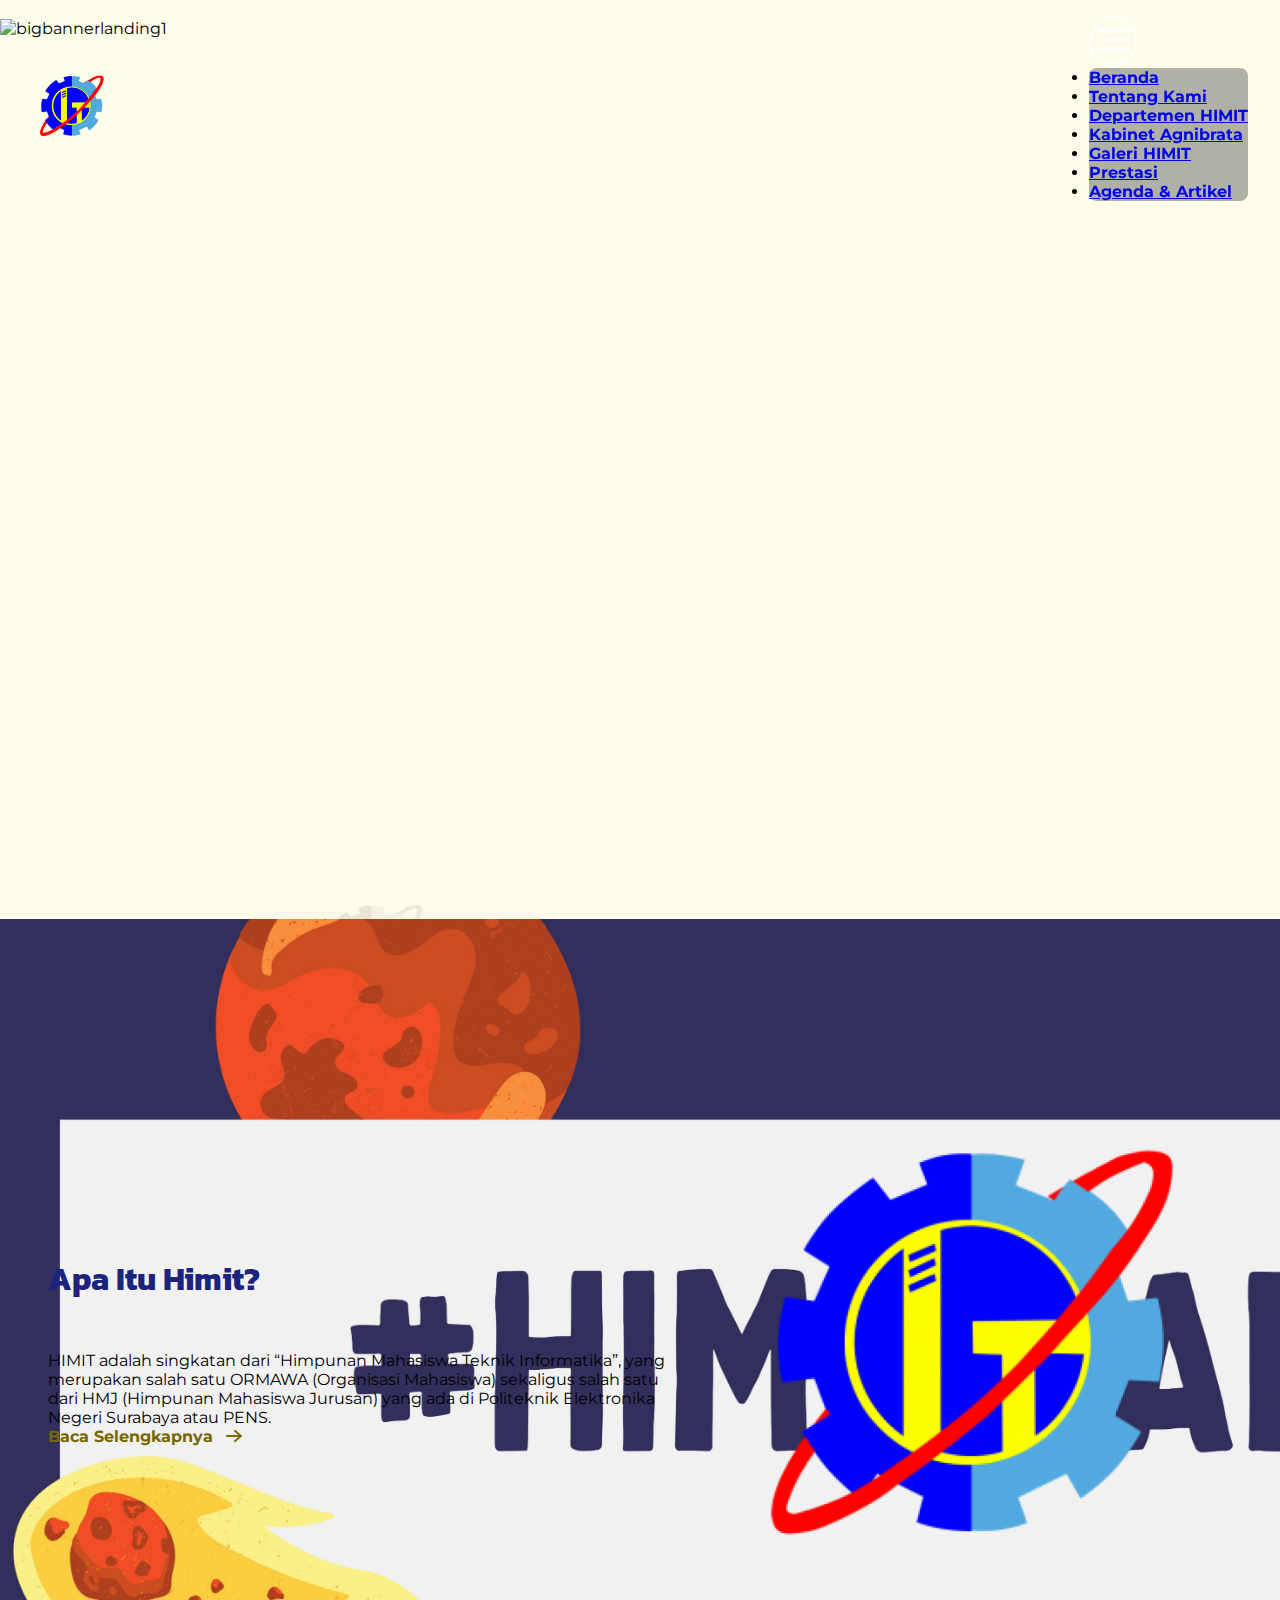
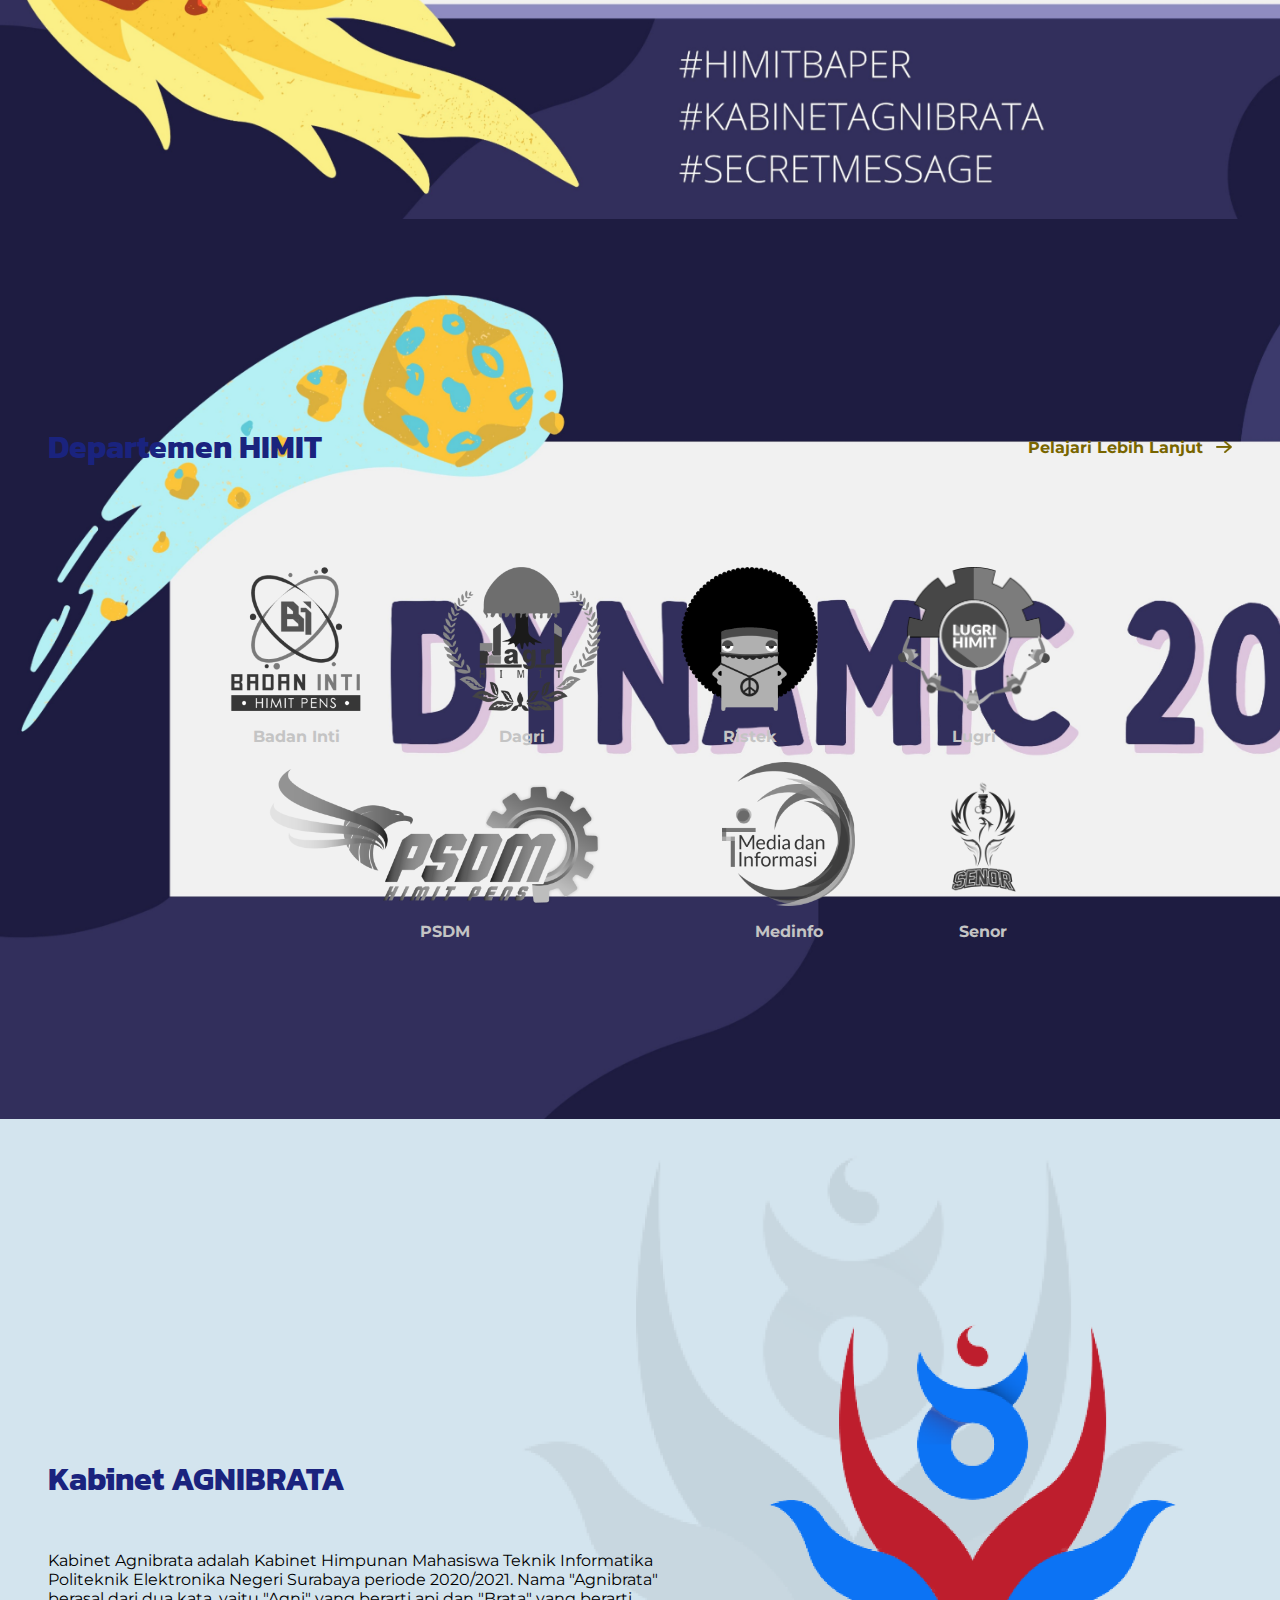
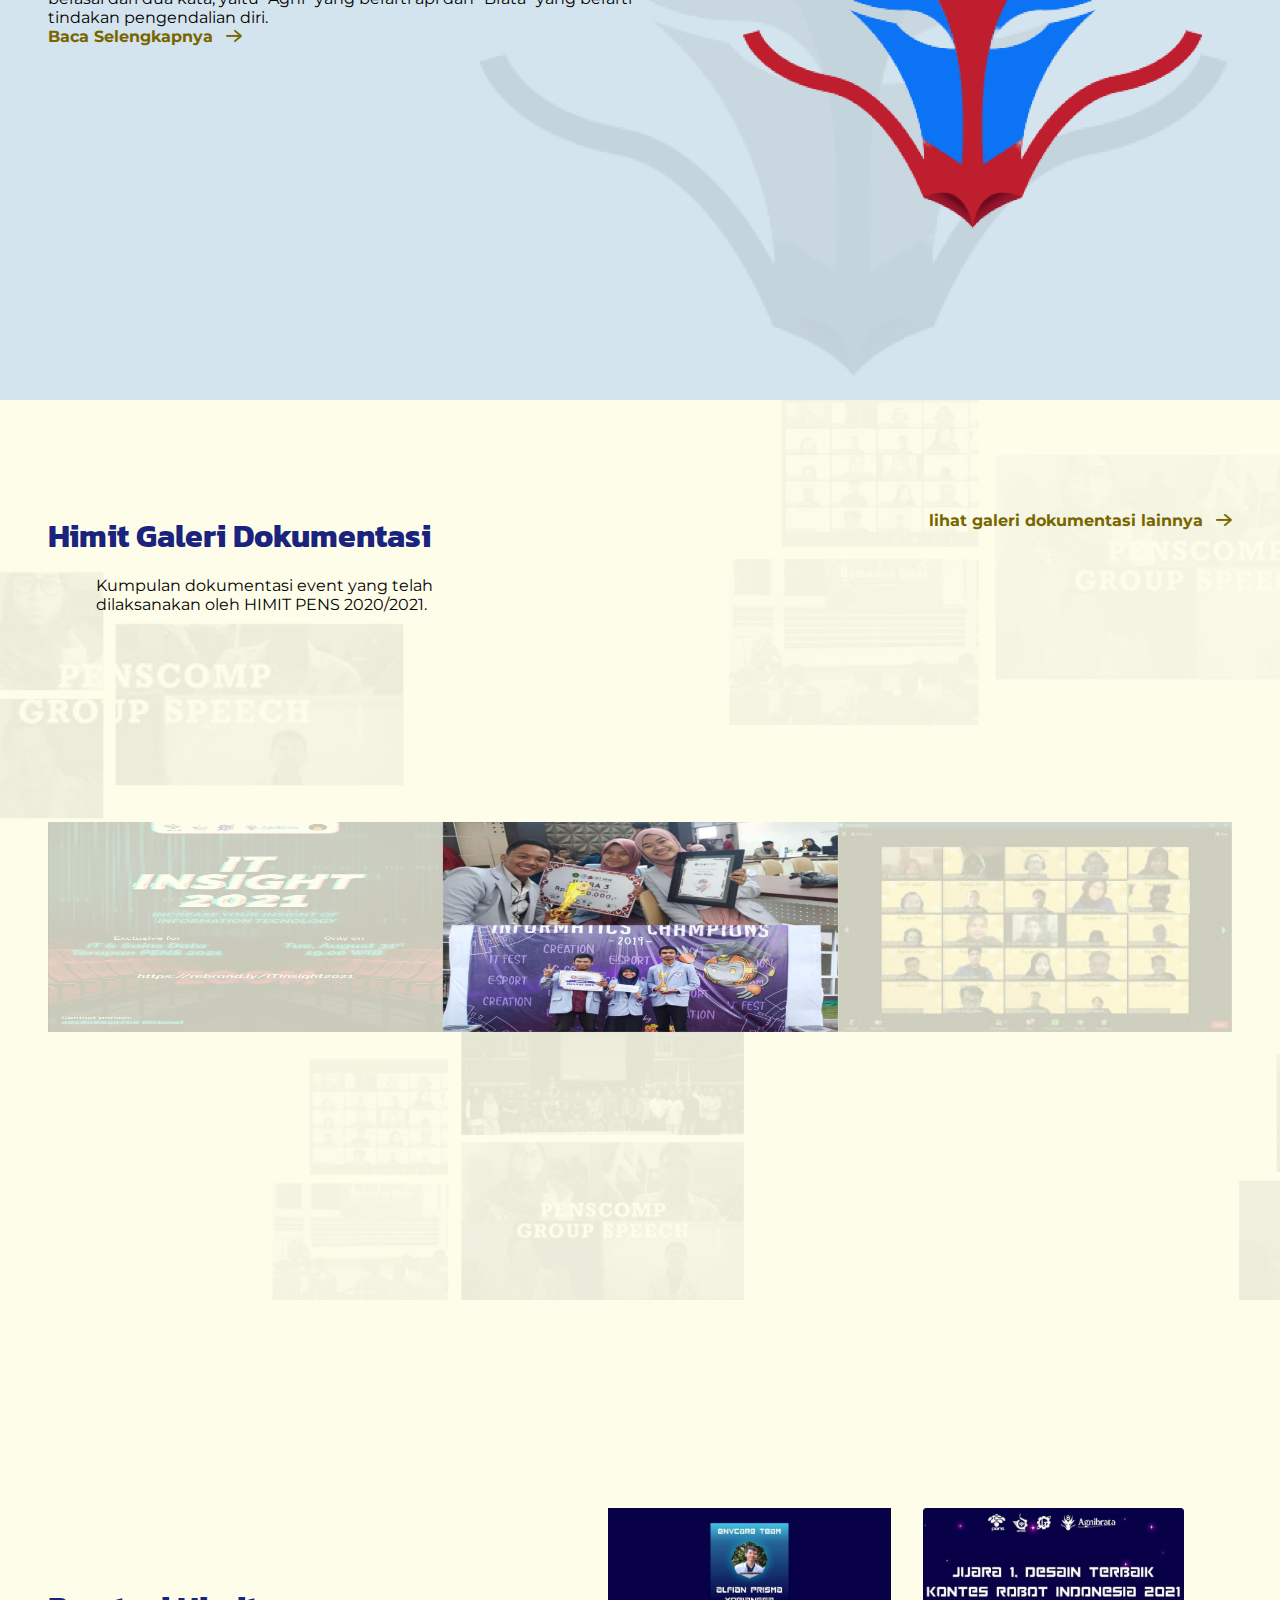
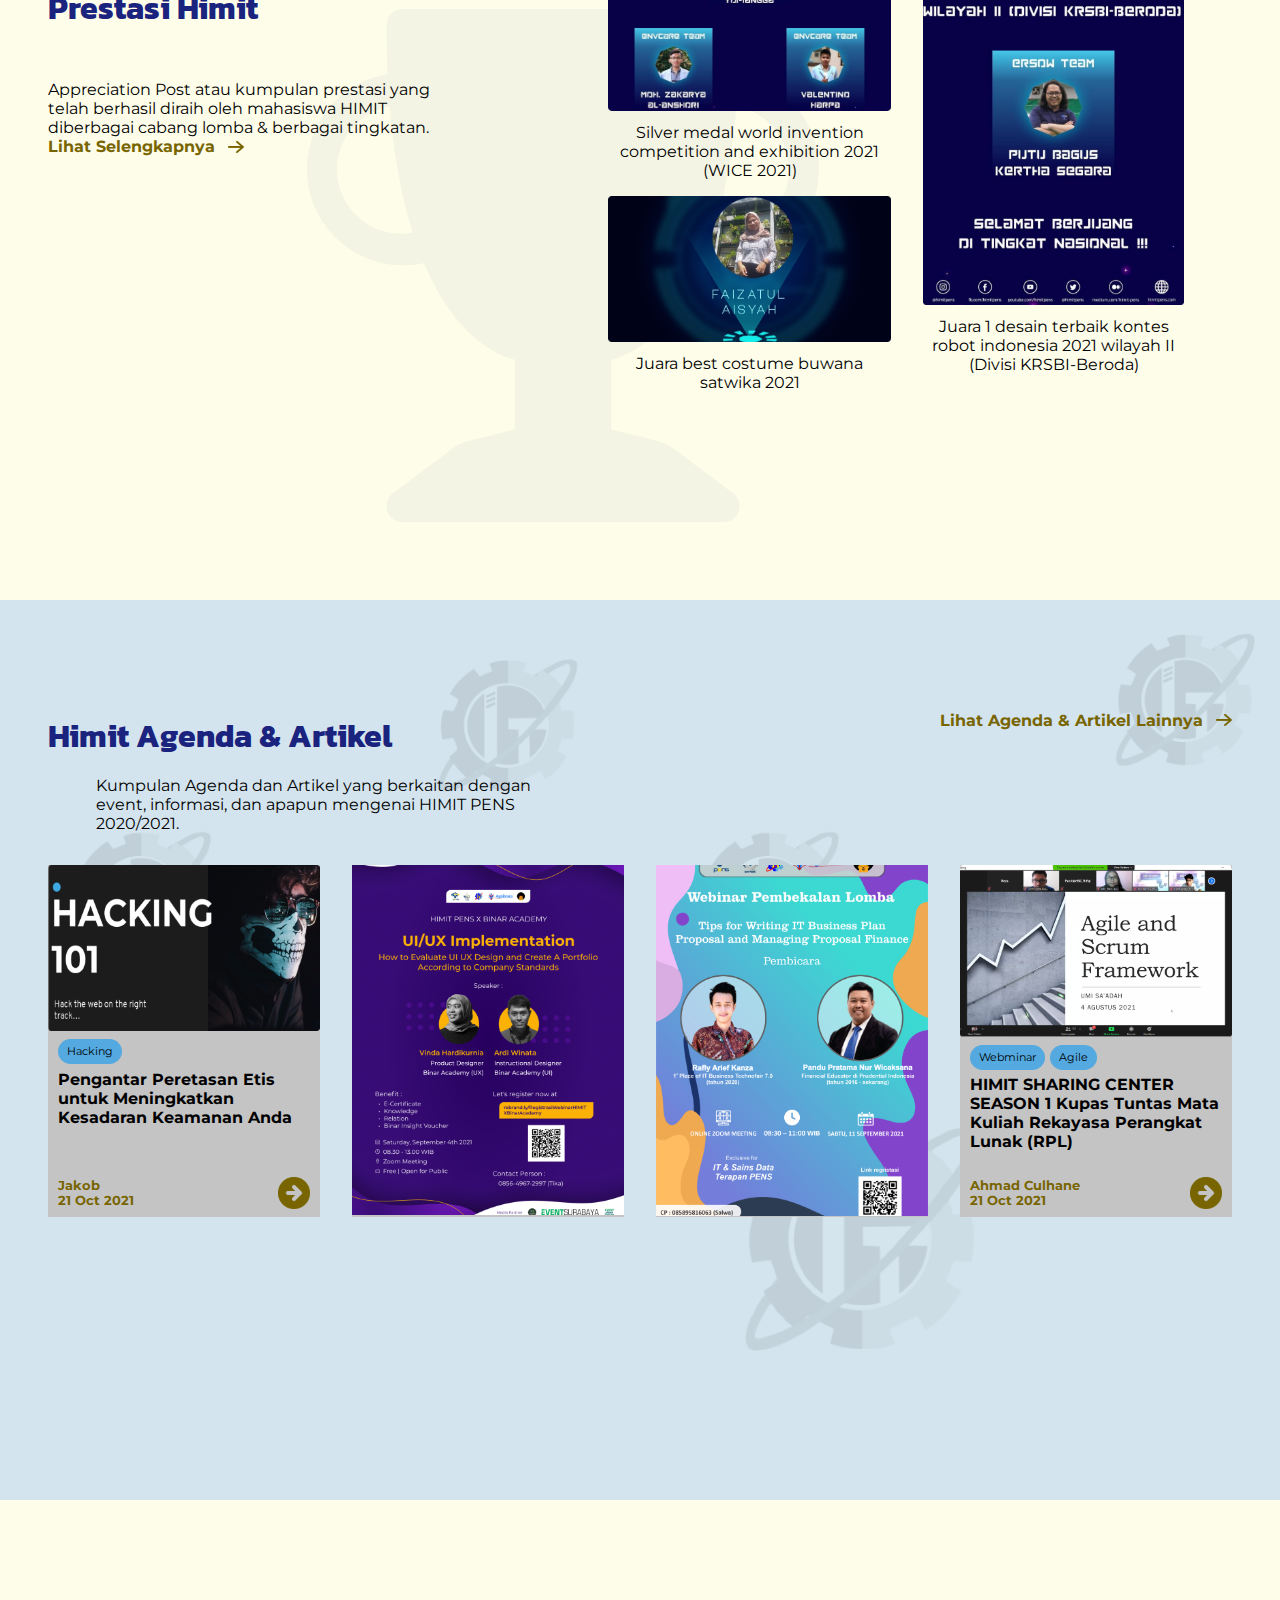
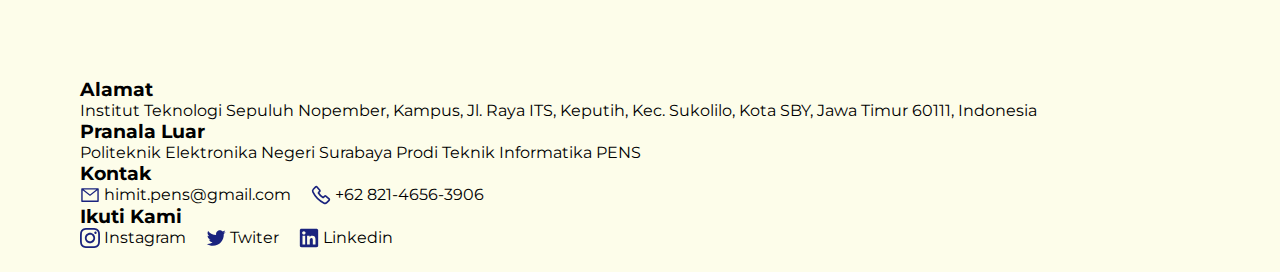
==== commit d7bc147b: "Fxing landing and add About us" ====
--- a/index.html
+++ b/index.html
@@ -7,7 +7,8 @@
   <meta name="viewport" content="width=device-width, initial-scale=1.0">
   <link href="https://cdn.jsdelivr.net/npm/bootstrap@5.1.3/dist/css/bootstrap.min.css" rel="stylesheet"
     integrity="sha384-1BmE4kWBq78iYhFldvKuhfTAU6auU8tT94WrHftjDbrCEXSU1oBoqyl2QvZ6jIW3" crossorigin="anonymous">
-  <link rel="stylesheet" href="style.css">
+  <link rel="stylesheet" href="./navbar.css">
+  <link rel="stylesheet" href="./style.css">
   <!-- SLICK CSS -->
   <link rel="stylesheet" href="./assets/slick/css/style.css" type="text/css">
   <link rel="stylesheet" href="./assets/slick/css/slick.css" type="text/css">
@@ -28,24 +29,40 @@
 <body>
 
   <header>
-    <img src="assets/logohimit.png" alt="logo">
-    <button>
-      <svg viewBox="0 0 473 473" fill="none" xmlns="http://www.w3.org/2000/svg">
-        <path
-          d="M100.611 254.5C110.337 254.5 118.222 246.217 118.222 236C118.222 225.783 110.337 217.5 100.611 217.5C90.8848 217.5 83 225.783 83 236C83 246.217 90.8848 254.5 100.611 254.5Z"
-          fill="white" />
-        <path
-          d="M383.446 217.5H170C160.857 217.5 153.445 225.286 153.445 234.89V237.11C153.445 246.714 160.857 254.5 170 254.5H383.446C392.589 254.5 400.001 246.714 400.001 237.11V234.89C400.001 225.286 392.589 217.5 383.446 217.5Z"
-          fill="white" />
-        <path
-          d="M383.446 310H99.5544C90.4117 310 83 317.786 83 327.39V329.61C83 339.214 90.4117 347 99.5544 347H383.446C392.588 347 400 339.214 400 329.61V327.39C400 317.786 392.588 310 383.446 310Z"
-          fill="white" />
-        <path
-          d="M383.446 125H99.5544C90.4117 125 83 132.786 83 142.39V144.61C83 154.214 90.4117 162 99.5544 162H383.446C392.588 162 400 154.214 400 144.61V142.39C400 132.786 392.588 125 383.446 125Z"
-          fill="white" />
-        <circle cx="236.5" cy="236.5" r="230" stroke="white" stroke-width="13" />
-      </svg>
-    </button>
+    <a href="./index.html">
+      <img src="./assets/logohimit.png" alt="logo" />
+    </a>
+    <div class="dropdown">
+      <button type="button" id="navbardrop" data-bs-toggle="dropdown" aria-expanded="false">
+        <svg viewBox="0 0 473 473" fill="none" xmlns="http://www.w3.org/2000/svg">
+          <path
+            d="M100.611 254.5C110.337 254.5 118.222 246.217 118.222 236C118.222 225.783 110.337 217.5 100.611 217.5C90.8848 217.5 83 225.783 83 236C83 246.217 90.8848 254.5 100.611 254.5Z"
+            fill="white" />
+          <path
+            d="M383.446 217.5H170C160.857 217.5 153.445 225.286 153.445 234.89V237.11C153.445 246.714 160.857 254.5 170 254.5H383.446C392.589 254.5 400.001 246.714 400.001 237.11V234.89C400.001 225.286 392.589 217.5 383.446 217.5Z"
+            fill="white" />
+          <path
+            d="M383.446 310H99.5544C90.4117 310 83 317.786 83 327.39V329.61C83 339.214 90.4117 347 99.5544 347H383.446C392.588 347 400 339.214 400 329.61V327.39C400 317.786 392.588 310 383.446 310Z"
+            fill="white" />
+          <path
+            d="M383.446 125H99.5544C90.4117 125 83 132.786 83 142.39V144.61C83 154.214 90.4117 162 99.5544 162H383.446C392.588 162 400 154.214 400 144.61V142.39C400 132.786 392.588 125 383.446 125Z"
+            fill="white" />
+          <circle cx="236.5" cy="236.5" r="230" stroke="white" stroke-width="13" />
+        </svg>
+        <svg viewBox="0 0 473 473" fill="none" xmlns="http://www.w3.org/2000/svg" class="ping">
+          <circle cx="236.5" cy="236.5" r="230" stroke="white" stroke-width="13" />
+        </svg>
+      </button>
+      <ul class="dropdown-menu" aria-labelledby="navbardrop">
+        <li><a class="dropdown-item text-white" href="./index.html">Beranda</a></li>
+        <li><a class="dropdown-item text-white" href="./about.html">Tentang Kami</a></li>
+        <li><a class="dropdown-item text-white" href="#">Departemen HIMIT</a></li>
+        <li><a class="dropdown-item text-white" href="#">Kabinet Agnibrata</a></li>
+        <li><a class="dropdown-item text-white" href="#">Galeri HIMIT</a></li>
+        <li><a class="dropdown-item text-white" href="#">Prestasi</a></li>
+        <li><a class="dropdown-item text-white" href="#">Agenda & Artikel</a></li>
+      </ul>
+    </div>
   </header>
 
   <!--========== BIG BANNER ==========-->
@@ -93,7 +110,7 @@
         yang merupakan salah satu ORMAWA (Organisasi Mahasiswa) sekaligus
         salah satu dari HMJ (Himpunan Mahasiswa Jurusan) yang ada di Politeknik Elektronika Negeri Surabaya atau PENS.
       </p>
-      <a href="#">Baca Selengkapnya</a>
+      <a href="./about.html">Baca Selengkapnya</a>
     </div>
     <img src="assets/logohimit.png" alt="logo">
 
@@ -299,6 +316,74 @@
 
   <!--  ========== FOOTER ========== -->
 
+  <footer class="">
+    <div class="row">
+      <div class="col-3">
+        <iframe
+          src="https://www.google.com/maps/embed?pb=!1m18!1m12!1m3!1d3957.6920240024892!2d112.7915670143611!3d-7.275841773517486!2m3!1f0!2f0!3f0!3m2!1i1024!2i768!4f13.1!3m3!1m2!1s0x2dd7fa10ea2ae883%3A0xbe22c55d60ef09c7!2sPoliteknik%20Elektronika%20Negeri%20Surabaya!5e0!3m2!1sid!2sid!4v1635345216029!5m2!1sid!2sid"
+          width="100%" height="100%" style="border:0;" allowfullscreen="" loading="lazy"></iframe>
+      </div>
+      <div class="col-9">
+        <div class="row">
+          <div class="col-6">
+            <h3 class="blue">Alamat</h3>
+            <p>
+              Institut Teknologi Sepuluh Nopember, Kampus, Jl. Raya ITS, Keputih, Kec. Sukolilo, Kota SBY, Jawa Timur
+              60111, Indonesia
+            </p>
+          </div>
+          <div class="col-6">
+            <h3 class="blue">Pranala Luar</h3>
+            <p>Politeknik Elektronika Negeri Surabaya Prodi Teknik Informatika PENS
+            </p>
+          </div>
+        </div>
+        <div class="row">
+          <div class="col-6">
+            <h3 class="blue">Kontak</h3>
+            <a href="#">
+              <svg viewBox="0 0 24 24" fill="none" xmlns="http://www.w3.org/2000/svg">
+                <path
+                  d="M21.75 3.75H2.25C1.83516 3.75 1.5 4.08516 1.5 4.5V19.5C1.5 19.9148 1.83516 20.25 2.25 20.25H21.75C22.1648 20.25 22.5 19.9148 22.5 19.5V4.5C22.5 4.08516 22.1648 3.75 21.75 3.75ZM20.8125 6.34687V18.5625H3.1875V6.34687L2.54063 5.84297L3.46172 4.65938L4.46484 5.43984H19.5375L20.5406 4.65938L21.4617 5.84297L20.8125 6.34687V6.34687ZM19.5375 5.4375L12 11.2969L4.4625 5.4375L3.45938 4.65703L2.53828 5.84062L3.18516 6.34453L11.1914 12.5695C11.4217 12.7484 11.7049 12.8455 11.9965 12.8455C12.2881 12.8455 12.5713 12.7484 12.8016 12.5695L20.8125 6.34687L21.4594 5.84297L20.5383 4.65938L19.5375 5.4375Z"
+                  fill="#1a237e" />
+              </svg>
+              himit.pens@gmail.com</a>
+            <a href="#">
+              <svg viewBox="0 0 24 24" fill="none" xmlns="http://www.w3.org/2000/svg">
+                <path
+                  d="M10.5542 6.24L7.17123 2.335C6.78123 1.885 6.06623 1.887 5.61323 2.341L2.83123 5.128C2.00323 5.957 1.76623 7.188 2.24523 8.175C5.10685 14.1 9.88528 18.8851 15.8062 21.755C16.7922 22.234 18.0222 21.997 18.8502 21.168L21.6582 18.355C22.1132 17.9 22.1142 17.181 21.6602 16.791L17.7402 13.426C17.3302 13.074 16.6932 13.12 16.2822 13.532L14.9182 14.898C14.8484 14.9712 14.7565 15.0194 14.6566 15.0353C14.5567 15.0512 14.4543 15.0339 14.3652 14.986C12.1357 13.7021 10.2862 11.8502 9.00523 9.619C8.95726 9.52975 8.93989 9.42723 8.95578 9.32716C8.97168 9.22708 9.01996 9.13499 9.09323 9.065L10.4532 7.704C10.8652 7.29 10.9102 6.65 10.5542 6.239V6.24Z"
+                  stroke="#1a237e" stroke-width="2" stroke-linecap="round" stroke-linejoin="round" />
+              </svg>
+              +62 821-4656-3906</a>
+          </div>
+          <div class="col-6">
+            <h3 class="blue">Ikuti Kami</h3>
+            <a href="#">
+              <svg viewBox="0 0 22 22" fill="none" xmlns="http://www.w3.org/2000/svg">
+                <path fill-rule="evenodd" clip-rule="evenodd"
+                  d="M6.465 0.066C7.638 0.012 8.012 0 11 0C13.988 0 14.362 0.013 15.534 0.066C16.706 0.119 17.506 0.306 18.206 0.577C18.939 0.854 19.604 1.287 20.154 1.847C20.714 2.396 21.146 3.06 21.422 3.794C21.694 4.494 21.88 5.294 21.934 6.464C21.988 7.639 22 8.013 22 11C22 13.988 21.987 14.362 21.934 15.535C21.881 16.705 21.694 17.505 21.422 18.205C21.146 18.9391 20.7133 19.6042 20.154 20.154C19.604 20.714 18.939 21.146 18.206 21.422C17.506 21.694 16.706 21.88 15.536 21.934C14.362 21.988 13.988 22 11 22C8.012 22 7.638 21.987 6.465 21.934C5.295 21.881 4.495 21.694 3.795 21.422C3.06092 21.146 2.39582 20.7133 1.846 20.154C1.28638 19.6047 0.853315 18.9399 0.577 18.206C0.306 17.506 0.12 16.706 0.066 15.536C0.012 14.361 0 13.987 0 11C0 8.012 0.013 7.638 0.066 6.466C0.119 5.294 0.306 4.494 0.577 3.794C0.853723 3.06008 1.28712 2.39531 1.847 1.846C2.39604 1.2865 3.06047 0.853443 3.794 0.577C4.494 0.306 5.294 0.12 6.464 0.066H6.465ZM15.445 2.046C14.285 1.993 13.937 1.982 11 1.982C8.063 1.982 7.715 1.993 6.555 2.046C5.482 2.095 4.9 2.274 4.512 2.425C3.999 2.625 3.632 2.862 3.247 3.247C2.88205 3.60205 2.60118 4.03428 2.425 4.512C2.274 4.9 2.095 5.482 2.046 6.555C1.993 7.715 1.982 8.063 1.982 11C1.982 13.937 1.993 14.285 2.046 15.445C2.095 16.518 2.274 17.1 2.425 17.488C2.601 17.965 2.882 18.398 3.247 18.753C3.602 19.118 4.035 19.399 4.512 19.575C4.9 19.726 5.482 19.905 6.555 19.954C7.715 20.007 8.062 20.018 11 20.018C13.938 20.018 14.285 20.007 15.445 19.954C16.518 19.905 17.1 19.726 17.488 19.575C18.001 19.375 18.368 19.138 18.753 18.753C19.118 18.398 19.399 17.965 19.575 17.488C19.726 17.1 19.905 16.518 19.954 15.445C20.007 14.285 20.018 13.937 20.018 11C20.018 8.063 20.007 7.715 19.954 6.555C19.905 5.482 19.726 4.9 19.575 4.512C19.375 3.999 19.138 3.632 18.753 3.247C18.3979 2.88207 17.9657 2.60121 17.488 2.425C17.1 2.274 16.518 2.095 15.445 2.046V2.046ZM9.595 14.391C10.3797 14.7176 11.2534 14.7617 12.0669 14.5157C12.8805 14.2697 13.5834 13.7489 14.0556 13.0422C14.5278 12.3356 14.7401 11.4869 14.656 10.6411C14.572 9.79534 14.197 9.00497 13.595 8.405C13.2112 8.02148 12.7472 7.72781 12.2363 7.54515C11.7255 7.36248 11.1804 7.29536 10.6405 7.34862C10.1006 7.40187 9.57915 7.57418 9.1138 7.85313C8.64846 8.13208 8.25074 8.51074 7.9493 8.96185C7.64786 9.41296 7.45019 9.92529 7.37052 10.462C7.29084 10.9986 7.33115 11.5463 7.48854 12.0655C7.64593 12.5847 7.91648 13.0626 8.28072 13.4647C8.64496 13.8668 9.09382 14.1832 9.595 14.391ZM7.002 7.002C7.52702 6.47698 8.15032 6.0605 8.8363 5.77636C9.52228 5.49222 10.2575 5.34597 11 5.34597C11.7425 5.34597 12.4777 5.49222 13.1637 5.77636C13.8497 6.0605 14.473 6.47698 14.998 7.002C15.523 7.52702 15.9395 8.15032 16.2236 8.8363C16.5078 9.52228 16.654 10.2575 16.654 11C16.654 11.7425 16.5078 12.4777 16.2236 13.1637C15.9395 13.8497 15.523 14.473 14.998 14.998C13.9377 16.0583 12.4995 16.654 11 16.654C9.50046 16.654 8.06234 16.0583 7.002 14.998C5.94166 13.9377 5.34597 12.4995 5.34597 11C5.34597 9.50046 5.94166 8.06234 7.002 7.002V7.002ZM17.908 6.188C18.0381 6.06527 18.1423 5.91768 18.2143 5.75397C18.2863 5.59027 18.3248 5.41377 18.3274 5.23493C18.33 5.05609 18.2967 4.87855 18.2295 4.71281C18.1622 4.54707 18.0624 4.39651 17.936 4.27004C17.8095 4.14357 17.6589 4.04376 17.4932 3.97652C17.3275 3.90928 17.1499 3.87598 16.9711 3.87858C16.7922 3.88119 16.6157 3.91965 16.452 3.9917C16.2883 4.06374 16.1407 4.1679 16.018 4.298C15.7793 4.55103 15.6486 4.88712 15.6537 5.23493C15.6588 5.58274 15.7992 5.91488 16.0452 6.16084C16.2911 6.40681 16.6233 6.54723 16.9711 6.5523C17.3189 6.55737 17.655 6.42669 17.908 6.188V6.188Z"
+                  fill="#1a237e" />
+              </svg>
+              Instagram</a>
+            <a href="#">
+              <svg viewBox="0 0 24 24" fill="none" xmlns="http://www.w3.org/2000/svg">
+                <path
+                  d="M23.643 4.93699C22.808 5.30699 21.911 5.55699 20.968 5.66999C21.941 5.08778 22.669 4.17145 23.016 3.09199C22.1019 3.63497 21.1014 4.01718 20.058 4.22199C19.3564 3.47285 18.4271 2.97631 17.4143 2.80946C16.4016 2.64261 15.3621 2.81478 14.4572 3.29924C13.5524 3.7837 12.8328 4.55335 12.4102 5.48869C11.9875 6.42403 11.8855 7.47274 12.12 8.47199C10.2677 8.37898 8.45564 7.89753 6.80144 7.05889C5.14723 6.22025 3.68785 5.04315 2.51801 3.60399C2.11801 4.29399 1.88801 5.09399 1.88801 5.94599C1.88757 6.71298 2.07644 7.46823 2.43789 8.14472C2.79934 8.82121 3.32217 9.39802 3.96001 9.82399C3.22029 9.80045 2.49688 9.60057 1.85001 9.24099V9.30098C1.84994 10.3767 2.22204 11.4194 2.90319 12.252C3.58434 13.0846 4.53258 13.6559 5.58701 13.869C4.9008 14.0547 4.18135 14.0821 3.48301 13.949C3.78051 14.8746 4.36001 15.684 5.14038 16.2639C5.92075 16.8438 6.86293 17.1652 7.83501 17.183C6.18485 18.4784 4.1469 19.1811 2.04901 19.178C1.67739 19.1781 1.30609 19.1564 0.937012 19.113C3.06649 20.4822 5.54535 21.2088 8.07701 21.206C16.647 21.206 21.332 14.108 21.332 7.95199C21.332 7.75199 21.327 7.54999 21.318 7.34999C22.2293 6.69096 23.0159 5.87488 23.641 4.93999L23.643 4.93699V4.93699Z"
+                  fill="#1a237e" />
+              </svg>
+              Twiter</a>
+            <a href="#">
+              <svg viewBox="0 0 24 24" fill="none" xmlns="http://www.w3.org/2000/svg">
+                <path fill-rule="evenodd" clip-rule="evenodd"
+                  d="M1 2.838C1 2.35053 1.19365 1.88303 1.53834 1.53834C1.88303 1.19365 2.35053 1 2.838 1H21.16C21.4016 0.999608 21.6409 1.04687 21.8641 1.13907C22.0874 1.23127 22.2903 1.36661 22.4612 1.53734C22.6322 1.70807 22.7677 1.91083 22.8602 2.13401C22.9526 2.3572 23.0001 2.59643 23 2.838V21.16C23.0003 21.4016 22.9529 21.6409 22.8606 21.8642C22.7683 22.0875 22.6328 22.2904 22.462 22.4613C22.2912 22.6322 22.0884 22.7678 21.8651 22.8602C21.6419 22.9526 21.4026 23.0001 21.161 23H2.838C2.59655 23 2.35746 22.9524 2.1344 22.86C1.91134 22.7676 1.70867 22.6321 1.53798 22.4613C1.3673 22.2905 1.23193 22.0878 1.13962 21.8647C1.04731 21.6416 0.999869 21.4025 1 21.161V2.838ZM9.708 9.388H12.687V10.884C13.117 10.024 14.217 9.25 15.87 9.25C19.039 9.25 19.79 10.963 19.79 14.106V19.928H16.583V14.822C16.583 13.032 16.153 12.022 15.061 12.022C13.546 12.022 12.916 13.111 12.916 14.822V19.928H9.708V9.388ZM4.208 19.791H7.416V9.25H4.208V19.79V19.791ZM7.875 5.812C7.88105 6.08667 7.83217 6.35979 7.73124 6.61532C7.63031 6.87084 7.47935 7.10364 7.28723 7.30003C7.09511 7.49643 6.8657 7.65248 6.61246 7.75901C6.35921 7.86554 6.08724 7.92042 5.8125 7.92042C5.53776 7.92042 5.26579 7.86554 5.01255 7.75901C4.7593 7.65248 4.52989 7.49643 4.33777 7.30003C4.14565 7.10364 3.99469 6.87084 3.89376 6.61532C3.79283 6.35979 3.74395 6.08667 3.75 5.812C3.76187 5.27286 3.98439 4.75979 4.36989 4.38269C4.75539 4.00558 5.27322 3.79442 5.8125 3.79442C6.35178 3.79442 6.86961 4.00558 7.25512 4.38269C7.64062 4.75979 7.86313 5.27286 7.875 5.812V5.812Z"
+                  fill="#1a237e" />
+              </svg>
+              Linkedin</a>
+          </div>
+        </div>
+      </div>
+    </div>
+  </footer>
 
 
 
--- a/navbar.css
+++ b/navbar.css
@@ -0,0 +1,138 @@
+/*
+* Prefixed by https://autoprefixer.github.io
+* PostCSS: v8.3.6,
+* Autoprefixer: v10.3.1
+* Browsers: last 4 version
+*/
+
+* {
+  margin: 0;
+  padding: 0;
+  -webkit-box-sizing: border-box;
+  box-sizing: border-box;
+}
+
+body {
+  position: relative;
+  width: 100%;
+  font-family: "Montserrat";
+  color: #000000;
+  background-color: #fdfdea;
+}
+
+header {
+  display: -webkit-box;
+  display: -ms-flexbox;
+  display: flex;
+  -webkit-box-pack: justify;
+  -ms-flex-pack: justify;
+  justify-content: space-between;
+  position: fixed;
+  width: 100%;
+  top: 0;
+  left: 0;
+  padding: 1rem 2rem;
+  -webkit-box-align: center;
+  -ms-flex-align: center;
+  align-items: center;
+  z-index: 10;
+}
+
+header img {
+  height: 4rem;
+  width: auto;
+}
+
+header button {
+  background-color: transparent;
+  border: none;
+  outline: none;
+}
+
+header button svg {
+  height: 3rem;
+  position: relative;
+}
+
+button {
+  all: unset;
+  cursor: pointer;
+}
+
+footer {
+  padding: 1.5rem 5rem;
+}
+
+footer iframe {
+  padding-right: 1rem;
+}
+
+footer a {
+  all: unset;
+  cursor: pointer;
+}
+
+footer a:hover {
+  all: unset;
+  cursor: pointer;
+}
+
+footer a svg {
+  vertical-align: text-top;
+  width: 20px;
+}
+
+footer .col-6 a:not(:nth-child(-n + 2)) {
+  margin-left: 1rem;
+}
+
+.dropdown-menu {
+  background-color: rgba(100, 100, 100, 0.5) !important;
+  -webkit-backdrop-filter: blur(24px) !important;
+  backdrop-filter: blur(24px) !important;
+  border: none;
+  border-radius: 0.5rem;
+}
+
+.dropdown-menu a {
+  font-weight: 700;
+}
+
+.dropdown-menu a:hover {
+  background-color: rgba(255, 255, 255, 0.5) !important;
+  color: #1a237e !important;
+}
+
+.ping {
+  -webkit-animation: ping 1s cubic-bezier(0, 0, 0.2, 1) infinite;
+  animation: ping 1s cubic-bezier(0, 0, 0.2, 1) infinite;
+  width: 100%;
+  height: 100%;
+  border-radius: 999px;
+  border: 1px solid white;
+  position: absolute;
+  top: 0;
+  left: 0;
+}
+
+@-webkit-keyframes ping {
+  75%,
+  100% {
+    -webkit-transform: scale(2);
+    transform: scale(2);
+    opacity: 0;
+  }
+}
+
+@keyframes ping {
+  75%,
+  100% {
+    -webkit-transform: scale(2);
+    transform: scale(2);
+    opacity: 0;
+  }
+}
+
+#navbardrop {
+  position: relative;
+}
--- a/style.css
+++ b/style.css
@@ -1,44 +1,3 @@
-* {
-    margin: 0;
-    padding: 0;
-    -webkit-box-sizing: border-box;
-    box-sizing: border-box;
-}
-
-body {
-    position: relative;
-    width: 100%;
-}
-
-header {
-    display: flex;
-    justify-content: space-between;
-    position: fixed;
-    width: 100%;
-    top: 0;
-    left: 0;
-    padding: .5em 1.7em .5em 1em;
-    align-items: center;
-    z-index: 10;
-}
-
-header img {
-    height: 6rem;
-    width: auto;
-}
-
-header button {
-    background-color: transparent;
-    border: none;
-    outline: none;
-}
-
-header button svg {
-    height: 4rem;
-    width: auto;
-    position: relative;
-}
-
 .section1,
 .section2,
 .section3,
@@ -48,46 +7,46 @@
 .section7,
 .ausection1,
 .kabisection1 {
-    height: 100vh;
-    width: 100%;
+  height: 100vh;
+  width: 100%;
 }
 
 .custom_carousel,
 .carousel-inner,
 .carousel-item,
 .carousel-item img {
-    height: 100%;
+  height: 100%;
 }
 
 .custom_button {
-    width: 7%;
+  width: 7%;
 }
 
 .right_button,
 .left_button {
-    width: 3rem;
-    height: 3rem;
+  width: 3rem;
+  height: 3rem;
 }
 
 .right_button {
-    background-image: url("assets/swiperight.svg");
+  background-image: url("assets/swiperight.svg");
 }
 
 .left_button {
-    background-image: url("assets/swipeleft.svg");
+  background-image: url("assets/swipeleft.svg");
 }
 
 .carousel-indicators .active {
-    background-color: #786500;
+  background-color: #786500;
 }
 
 .section2 {
-    background-image: url("assets/bgsection2.png");
-    background-size: cover;
-    display: flex;
-    align-items: center;
-    justify-content: space-between;
-    padding: 0 3em;
+  background-image: url("assets/bgsection2.png");
+  background-size: cover;
+  display: flex;
+  align-items: center;
+  justify-content: space-between;
+  padding: 0 3em;
 }
 
 .section2 h1,
@@ -96,16 +55,16 @@
 .section6 h1,
 .section7 h1,
 .kabisection1 {
-    font-family: "Kanit";
-    font-weight: 700;
-    color: #1A237E;
+  font-family: "Kanit";
+  font-weight: 700;
+  color: #1a237e;
 }
 
 .section2 p {
-    width: 58ch;
-    padding-top: 3rem;
-    font-family: 'Montserrat';
-    color: #000000;
+  width: 58ch;
+  padding-top: 3rem;
+  font-family: "Montserrat";
+  color: #000000;
 }
 
 .section2 a,
@@ -116,13 +75,13 @@
 .section7 a,
 .ausection1 a,
 .kabisection1 {
-    display: flex;
-    align-items: center;
-    font-family: 'Montserrat';
-    font-weight: 700;
-    color: #786500;
-    text-decoration: none;
-    width: fit-content;
+  display: flex;
+  align-items: center;
+  font-family: "Montserrat";
+  font-weight: 700;
+  color: #786500;
+  text-decoration: none;
+  width: fit-content;
 }
 
 .section2 a::after,
@@ -133,404 +92,399 @@
 .section7 a::after,
 .ausection1 a::after,
 .kabisection1 a::after {
-    --size: 1em;
-
-    content: '';
-    background-image: url("assets/bacaselengkapnya.png");
-    background-size: contain;
-    background-repeat: no-repeat;
-    background-position: center;
-    width: var(--size);
-    height: var(--size);
-    margin-left: .8em;
+  --size: 1em;
+
+  content: "";
+  background-image: url("assets/bacaselengkapnya.png");
+  background-size: contain;
+  background-repeat: no-repeat;
+  background-position: center;
+  width: var(--size);
+  height: var(--size);
+  margin-left: 0.8em;
 }
 
 .section2 img {
-    width: 32rem;
-    height: auto;
+  width: 32rem;
+  height: auto;
 }
 
 .section3,
-.section3>div:nth-of-type(1) {
-    display: flex;
+.section3 > div:nth-of-type(1) {
+  display: flex;
 }
 
 .section3 {
-    background-color: #FDFDEA;
-    flex-direction: column;
-    padding: 1em 3em;
-    align-items: center;
-    justify-content: center;
-    gap: 6em;
-}
-
-.section3>div {
-    width: 100%;
-}
-
-.section3>div:nth-of-type(1) {
-    justify-content: space-between;
-    align-items: center;
-    margin-top: 4em;
-}
-
-.section3>div:nth-of-type(2) {
-    display: flex;
-    flex-direction: column;
-    align-items: center;
-    gap: 1em;
-}
-
-.section3>div:nth-of-type(2) div {
-    display: flex;
-}
-
-.section3>div:nth-of-type(2) div span {
-    display: flex;
-    text-align: center;
-    flex-direction: column;
-    margin-right: 5em;
-}
-
-.section3>div:nth-of-type(2) div span:last-child {
-    margin-right: 0;
-}
-
-.section3>div:nth-of-type(2) div span img {
-    height: 9rem;
-    width: auto;
-    filter: grayscale(1);
-    transition: filter .3s ease-in-out;
-}
-
-.section3>div:nth-of-type(2) div span img::after {
-    content: attr(data-title);
-    width: 2em;
-    height: 2em;
-    background-color: red;
-}
-
-.section3>div:nth-of-type(2) div span img:hover {
-    filter: grayscale(0);
-}
-
-.section3>div:nth-of-type(2) div span p {
-    font-family: 'Montserrat';
-    font-weight: 700;
-    color: #C4C4C4;
-    margin-top: 1em;
-    transition: color .3s ease-in-out;
-}
-
-.section3>div:nth-of-type(2) div span img:hover+p {
-    color: #786500;
+  background-color: #fdfdea;
+  flex-direction: column;
+  padding: 1em 3em;
+  align-items: center;
+  justify-content: center;
+  gap: 6em;
+}
+
+.section3 > div {
+  width: 100%;
+}
+
+.section3 > div:nth-of-type(1) {
+  justify-content: space-between;
+  align-items: center;
+  margin-top: 4em;
+}
+
+.section3 > div:nth-of-type(2) {
+  display: flex;
+  flex-direction: column;
+  align-items: center;
+  gap: 1em;
+}
+
+.section3 > div:nth-of-type(2) div {
+  display: flex;
+}
+
+.section3 > div:nth-of-type(2) div span {
+  display: flex;
+  text-align: center;
+  flex-direction: column;
+  margin-right: 5em;
+}
+
+.section3 > div:nth-of-type(2) div span:last-child {
+  margin-right: 0;
+}
+
+.section3 > div:nth-of-type(2) div span img {
+  height: 9rem;
+  width: auto;
+  filter: grayscale(1);
+  transition: filter 0.3s ease-in-out;
+}
+
+.section3 > div:nth-of-type(2) div span img::after {
+  content: attr(data-title);
+  width: 2em;
+  height: 2em;
+  background-color: red;
+}
+
+.section3 > div:nth-of-type(2) div span img:hover {
+  filter: grayscale(0);
+}
+
+.section3 > div:nth-of-type(2) div span p {
+  font-family: "Montserrat";
+  font-weight: 700;
+  color: #c4c4c4;
+  margin-top: 1em;
+  transition: color 0.3s ease-in-out;
+}
+
+.section3 > div:nth-of-type(2) div span img:hover + p {
+  color: #786500;
 }
 
 .section4 {
-    background-image: url("assets/bgsection4.png");
-    background-size: cover;
-    display: flex;
-    align-items: center;
-    justify-content: space-between;
-    padding: 0 3em;
+  background-image: url("assets/bgsection4.png");
+  background-size: cover;
+  display: flex;
+  align-items: center;
+  justify-content: space-between;
+  padding: 0 3em;
 }
 
 .section4 img {
-    width: 32rem;
-    height: auto;
+  width: 32rem;
+  height: auto;
 }
 
 .section4 p {
-    width: 58ch;
-    padding-top: 3rem;
-    font-family: 'Montserrat';
-    color: #000000;
+  width: 58ch;
+  padding-top: 3rem;
+  font-family: "Montserrat";
+  color: #000000;
 }
 
 .section5 {
-    background-image: url("assets/bgsection5.png");
-    background-size: cover;
-    padding: 1em 3em;
-    align-items: center;
-    justify-content: center;
-    gap: 6em;
+  background-image: url("assets/bgsection5.png");
+  background-size: cover;
+  padding: 1em 3em;
+  align-items: center;
+  justify-content: center;
+  gap: 6em;
 }
 
 .section5 .owl-stage-outer {
-    padding-top: 3em;
-}
-
-.section5>div {
-    width: 100%;
-}
-
-.section5>div:nth-of-type(1) {
-    justify-content: space-between;
-    align-items: center;
-    margin-top: 4em;
-}
-
-.section5>div:nth-of-type(1) {
-    display: flex;
+  padding-top: 3em;
+}
+
+.section5 > div {
+  width: 100%;
+}
+
+.section5 > div:nth-of-type(1) {
+  justify-content: space-between;
+  align-items: center;
+  margin-top: 4em;
+}
+
+.section5 > div:nth-of-type(1) {
+  display: flex;
 }
 
 .section5 p {
-    width: 40ch;
-    margin-left: 3rem;
-    padding-top: 1em;
-    align-items: center;
-    font-family: 'Montserrat';
-    color: #000000;
+  width: 40ch;
+  margin-left: 3rem;
+  padding-top: 1em;
+  align-items: center;
+  font-family: "Montserrat";
+  color: #000000;
 }
 
 .section5 h1 {
-    font-family: "Kanit";
-    font-weight: 700;
-    color: #1A237E;
-    margin-top: 2rem;
-}
-
+  font-family: "Kanit";
+  font-weight: 700;
+  color: #1a237e;
+  margin-top: 2rem;
+}
 
 .section6 {
-    background: url('./assets/bgsection6.png'), #FDFDEA;
-    background-size: 40%;
-    background-repeat: no-repeat;
-    background-position: 40% 80%;
-    display: flex;
-    align-items: center;
-    justify-content: space-between;
-    padding: 0 3em;
-}
-
-.section6>div {
-    margin-bottom: 10em;
-}
-
-.section6>section {
-    display: grid;
-    width: 36em;
-    gap: 1em;
-    margin-right: 3em;
-}
-
-.section6>section>div>img {
-    width: 100%;
-    height: auto;
-}
-
-.section6>section>div>p {
-    text-align: center;
-    margin-top: .5em;
-}
-
-.section6>section>div:nth-child(1) {
-    grid-column: 2;
-    grid-row: 1/3;
-    margin-left: 1em;
-}
-
-.section6>div>p {
-    width: 37ch;
-    padding-top: 3rem;
-    font-family: 'Montserrat';
-    color: #000000;
+  background: url("./assets/bgsection6.png"), #fdfdea;
+  background-size: 40%;
+  background-repeat: no-repeat;
+  background-position: 40% 80%;
+  display: flex;
+  align-items: center;
+  justify-content: space-between;
+  padding: 0 3em;
+}
+
+.section6 > div {
+  margin-bottom: 10em;
+}
+
+.section6 > section {
+  display: grid;
+  width: 36em;
+  gap: 1em;
+  margin-right: 3em;
+}
+
+.section6 > section > div > img {
+  width: 100%;
+  height: auto;
+}
+
+.section6 > section > div > p {
+  text-align: center;
+  margin-top: 0.5em;
+}
+
+.section6 > section > div:nth-child(1) {
+  grid-column: 2;
+  grid-row: 1/3;
+  margin-left: 1em;
+}
+
+.section6 > div > p {
+  width: 37ch;
+  padding-top: 3rem;
+  font-family: "Montserrat";
+  color: #000000;
 }
 
 .section7 {
-    background-image: url("assets/bgsection7.png");
-    background-size: cover;
-    padding: 1em 3em;
-    align-items: center;
-    justify-content: center;
-    gap: 6em;
-}
-
-.section7>div {
-    width: 100%;
-}
-
-.section7>div:nth-of-type(1) {
-    justify-content: space-between;
-    align-items: center;
-    margin-top: 4em;
-}
-
-.section7>div:nth-of-type(1) {
-    display: flex;
-}
-
-.section7>div>p {
-    width: 40ch;
-    margin-left: 3rem;
-    padding-top: 1em;
-    align-items: center;
-    font-family: 'Montserrat';
-    color: #000000;
+  background-image: url("assets/bgsection7.png");
+  background-size: cover;
+  padding: 1em 3em;
+  align-items: center;
+  justify-content: center;
+  gap: 6em;
+}
+
+.section7 > div {
+  width: 100%;
+}
+
+.section7 > div:nth-of-type(1) {
+  justify-content: space-between;
+  align-items: center;
+  margin-top: 4em;
+}
+
+.section7 > div:nth-of-type(1) {
+  display: flex;
+}
+
+.section7 > div > p {
+  width: 40ch;
+  margin-left: 3rem;
+  padding-top: 1em;
+  align-items: center;
+  font-family: "Montserrat";
+  color: #000000;
 }
 
 .section7 h1 {
-    font-family: "Kanit";
-    font-weight: 700;
-    color: #1A237E;
-    margin-top: 2rem;
+  font-family: "Kanit";
+  font-weight: 700;
+  color: #1a237e;
+  margin-top: 2rem;
 }
 
 .section7 .row {
-    margin: 0;
-    margin-top: 3em;
+  margin: 0;
+  margin-top: 3em;
 }
 
 .section7 .card-wrapper {
-    display: grid;
-    width: 100%;
-    grid-template-columns: 1fr 1fr 1fr 1fr;
-    gap: 2em;
-    margin-top: 2em;
+  display: grid;
+  width: 100%;
+  grid-template-columns: 1fr 1fr 1fr 1fr;
+  gap: 2em;
+  margin-top: 2em;
 }
 
 .section7 .card {
-    display: flex;
-    flex-direction: column;
-    width: 100%;
-    background-color: #C4C4C4;
-    height: 22em;
-    overflow: hidden;
-    position: relative;
+  display: flex;
+  flex-direction: column;
+  width: 100%;
+  background-color: #c4c4c4;
+  height: 22em;
+  overflow: hidden;
+  position: relative;
 }
 
 .section7 .card .image img {
-    width: auto;
-    height: 100%;
+  width: auto;
+  height: 100%;
 }
 
 .section7 .card:hover .hover-info {
-    opacity: 1;
+  opacity: 1;
 }
 
 .section7 .card .hover-info {
-    transition: opacity .3s ease-in-out;
-    position: absolute;
-    top: 0;
-    left: 0;
-    height: 100%;
-    width: 100%;
-    background-color: rgba(133, 133, 133, 0.4);
-    backdrop-filter: blur(3px);
-    text-align: center;
-    color: white;
-    display: flex;
-    flex-direction: column;
-    align-items: center;
-    justify-content: center;
-    padding: .8em;
-    opacity: 0;
+  transition: opacity 0.3s ease-in-out;
+  position: absolute;
+  top: 0;
+  left: 0;
+  height: 100%;
+  width: 100%;
+  background-color: rgba(133, 133, 133, 0.4);
+  backdrop-filter: blur(3px);
+  text-align: center;
+  color: white;
+  display: flex;
+  flex-direction: column;
+  align-items: center;
+  justify-content: center;
+  padding: 0.8em;
+  opacity: 0;
 }
 
 .section7 .card .hover-info h3 {
-    font-size: 1em;
+  font-size: 1em;
 }
 
 .section7 .card .hover-info p {
-    font-size: .8em;
-    font-weight: 300;
+  font-size: 0.8em;
+  font-weight: 300;
 }
 
 .section7 .card .hover-info span {
-    color: black;
-    font-weight: bold;
-    background-color: #FBFE00;
-    border-radius: 20px;
-    padding: .3em 1em;
+  color: black;
+  font-weight: bold;
+  background-color: #fbfe00;
+  border-radius: 20px;
+  padding: 0.3em 1em;
 }
 
 .section7 .card-detail {
-    display: flex;
-    flex-direction: column;
-    flex: 1;
-    padding: .5em .6em;
+  display: flex;
+  flex-direction: column;
+  flex: 1;
+  padding: 0.5em 0.6em;
 }
 
 .section7 .tags {
-    margin-bottom: .5em;
-    font-size: .7em;
-    display: flex;
-    gap: .5em;
+  margin-bottom: 0.5em;
+  font-size: 0.7em;
+  display: flex;
+  gap: 0.5em;
 }
 
 .section7 .card-detail .details {
-    flex: 1;
-    display: flex;
-    flex-direction: column;
-    justify-content: space-between;
+  flex: 1;
+  display: flex;
+  flex-direction: column;
+  justify-content: space-between;
 }
 
 .section7 .card-detail .details h3 {
-    font-size: .8em;
-    font-weight: bold;
-    margin: 0;
-}
-
-.section7 .card-detail .details>h3 {
-    font-size: 1em;
-    margin-bottom: auto;
-}
-
-.section7 .tags>div {
-    background: #53A9E0;
-    width: fit-content;
-    padding: .5em .8em;
-    border-radius: 20px;
+  font-size: 0.8em;
+  font-weight: bold;
+  margin: 0;
+}
+
+.section7 .card-detail .details > h3 {
+  font-size: 1em;
+  margin-bottom: auto;
+}
+
+.section7 .tags > div {
+  background: #53a9e0;
+  width: fit-content;
+  padding: 0.5em 0.8em;
+  border-radius: 20px;
 }
 
 .section7 .card-detail-person {
-    display: flex;
-    color: #786500;
-    align-items: center;
-    justify-content: space-between;
+  display: flex;
+  color: #786500;
+  align-items: center;
+  justify-content: space-between;
 }
 
 .section7 .card-detail-person img {
-    width: 2em;
-    height: 2em;
+  width: 2em;
+  height: 2em;
 }
 
 /* Footer */
 
-
-
-
-
 /* Kabinet Page */
 
 .kabisection1 {
-    background-color: #FDFDEA;
-    background-image: url("assets/bgkabinet1.png");
-    background-size: cover;
-    background-position: center;
-    display: flex;
-    align-items: center;
-    justify-content: space-between;
-    padding: 0 3em;
+  background-color: #fdfdea;
+  background-image: url("assets/bgkabinet1.png");
+  background-size: cover;
+  background-position: center;
+  display: flex;
+  align-items: center;
+  justify-content: space-between;
+  padding: 0 3em;
 }
 
 .kabisection1 img {
-    width: 37rem;
-    height: auto;
-    display: flex;
-    margin-right: 500px;
-    margin-top: 100px;
+  width: 37rem;
+  height: auto;
+  display: flex;
+  margin-right: 500px;
+  margin-top: 100px;
 }
 
 .kabisection1 p {
-    width: 37ch;
-    padding-top: 3rem;
-    font-family: 'Montserrat';
-    color: #FFFFFF;
-}
-
-.kabisection1>div {
-    justify-content: center;
-    font-family: "Kanit";
-    font-weight: 700;
-    color: #FFFFFF;
-}+  width: 37ch;
+  padding-top: 3rem;
+  font-family: "Montserrat";
+  color: #ffffff;
+}
+
+.kabisection1 > div {
+  justify-content: center;
+  font-family: "Kanit";
+  font-weight: 700;
+  color: #ffffff;
+}
